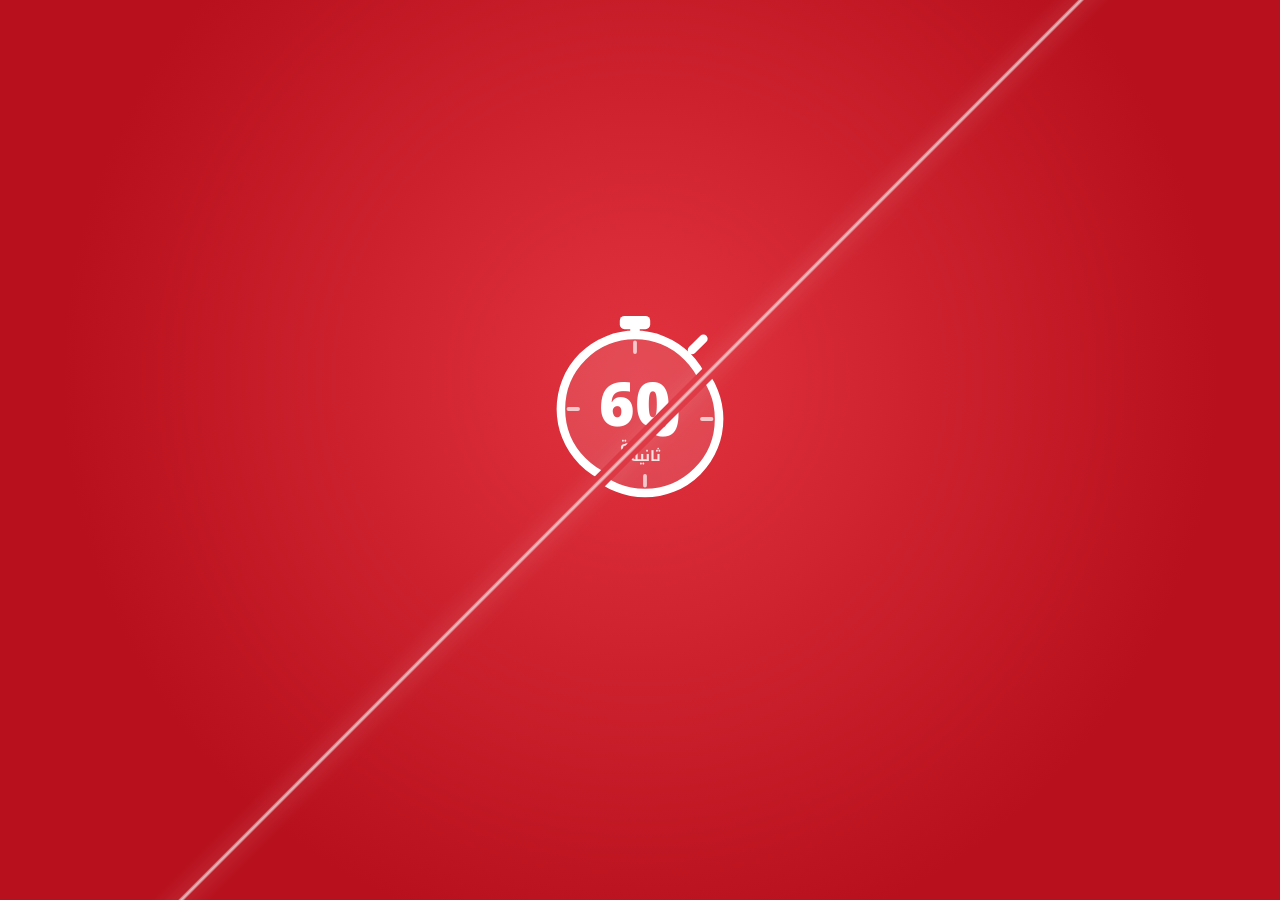
==== index.html @ 3d0f60bd "Merge main" ====
<!DOCTYPE html>
<html lang="ar" dir="rtl">
<head>
<meta charset="utf-8">
<meta name="viewport" content="width=device-width, initial-scale=1, maximum-scale=1, user-scalable=no, viewport-fit=cover">
<title>تحدّي الدقيقة</title>
<link rel="preconnect" href="https://fonts.googleapis.com">
<link rel="preconnect" href="https://fonts.gstatic.com" crossorigin>
<link href="https://fonts.googleapis.com/css2?family=Noto+Kufi+Arabic:wght@400;500;700;800&display=swap" rel="stylesheet">
<style>
:root{
  --hero:#d3232f; --page:#f4f4f5; --card:#ffffff; --text:#1f2125; --muted:#6b7078;
  --line:#e7e8eb; --tile:#f1f2f4; --accent:#d3232f; --ok:#1f9d6b; --shadow:0 4px 14px rgba(0,0,0,.07);
}
*{box-sizing:border-box;-webkit-tap-highlight-color:transparent}
html,body{margin:0;height:100%}
body{font-family:'Noto Kufi Arabic',system-ui,sans-serif;color:var(--text);background:var(--hero);min-height:100dvh;display:flex;justify-content:center}
#app{width:100%;max-width:480px;min-height:100dvh;display:flex;flex-direction:column;background:var(--hero)}
.screen{display:none;flex:1;flex-direction:column;animation:fade .28s ease}
.screen.active{display:flex}
#store,#badgesPage,#lbPage{touch-action:pan-y}
@keyframes fade{from{transform:translateY(4px)}to{transform:none}}

/* ===== الجزء العلوي (الهيرو) ===== */
.hero{color:#fff;padding:calc(14px + env(safe-area-inset-top)) 18px 26px}
.hero-top{display:flex;align-items:center;justify-content:space-between;margin-bottom:14px}
.mark{width:38px;height:38px}
.greet{font-size:14px;opacity:.9}
.hero h1{margin:0;font-size:30px;font-weight:800;line-height:1.3}
.hero p{margin:4px 0 0;font-size:14px;opacity:.88}

/* ===== اللوحة السفلية ===== */
.sheet{flex:1;background:var(--page);border-radius:28px 28px 0 0;padding:18px 16px calc(22px + env(safe-area-inset-bottom));display:flex;flex-direction:column}

.stats{display:grid;grid-template-columns:repeat(3,1fr);gap:10px;margin-bottom:16px}
.stat{background:var(--card);border-radius:16px;padding:10px 6px;text-align:center;box-shadow:var(--shadow)}
.stat b{display:block;font-size:24px;font-weight:800;color:var(--accent);line-height:1.2}
.stat small{color:var(--muted);font-size:12px}
.label{font-weight:800;margin:0 2px 10px;font-size:16px}

/* بطاقات الفئات بنمط التطبيق */
.cats{display:flex;flex-direction:column;gap:10px}
.cat{position:relative;display:flex;align-items:center;gap:12px;width:100%;min-height:62px;padding:0 0 0 14px;border:2px solid transparent;background:var(--card);border-radius:18px;box-shadow:var(--shadow);color:var(--text);font:inherit;text-align:right;cursor:pointer;overflow:hidden;transition:.15s}
.cat .ic{flex:none;width:64px;align-self:stretch;display:flex;align-items:center;justify-content:center;font-size:26px;background:var(--tile)}
.cat .nm{flex:1;font-weight:800;font-size:17px}
.cat:after{content:"‹";font-size:28px;color:var(--muted);line-height:1}
.cat .chk{display:none;width:22px;height:22px;border-radius:50%;background:var(--accent);color:#fff;font-size:13px;font-weight:800;align-items:center;justify-content:center}
.cat.sel{border-color:var(--accent)}
.cat.sel .chk{display:flex}
.cat.sel:after{display:none}

.btn{width:100%;margin-top:18px;border:0;border-radius:16px;padding:16px;font:inherit;font-weight:800;font-size:19px;color:#fff;background:var(--accent);box-shadow:0 8px 18px rgba(211,35,47,.3);cursor:pointer}
.btn:active{transform:translateY(2px)}
.btn.ghost{background:var(--card);color:var(--text);box-shadow:var(--shadow);margin-top:10px;font-size:17px}
.note{margin-top:14px;text-align:center;color:var(--muted);font-size:12.5px}

/* ===== البحث عن خصم (خلفية الهوية كاملة) ===== */
.full{flex:1;display:flex;flex-direction:column;align-items:center;justify-content:center;text-align:center;gap:14px;color:#fff;padding:24px}
.radar{width:120px;height:120px;border-radius:50%;border:3px solid #fff;position:relative;margin:0 auto 18px;animation:pulse 1.3s infinite}
@keyframes pulse{0%{box-shadow:0 0 0 0 rgba(255,255,255,.5)}100%{box-shadow:0 0 0 36px rgba(255,255,255,0)}}
.big{font-size:26px;font-weight:800}
.sub{opacity:.85;font-size:15px}
.vs{display:flex;align-items:center;justify-content:center;gap:16px}
.av{width:82px;height:82px;border-radius:50%;background:rgba(255,255,255,.18);border:3px solid #fff;display:flex;align-items:center;justify-content:center;font-size:38px;margin:0 auto 6px}
.pname{font-weight:800}
.tag{font-size:11px;opacity:.85}

/* ===== اللعب ===== */
.top{display:grid;grid-template-columns:1fr 84px 1fr;align-items:center;gap:8px;margin-bottom:12px}
.pl{background:rgba(255,255,255,.16);border-radius:16px;padding:8px 10px;text-align:center;color:#fff}
.pl .n{font-size:12px;opacity:.85;white-space:nowrap;overflow:hidden;text-overflow:ellipsis}
.pl .s{font-size:30px;font-weight:800;line-height:1.15}
.pl .s.pop{animation:pop .35s}
@keyframes pop{40%{transform:scale(1.35)}}#quitBtn{position:fixed!important;left:50%!important;transform:translateX(-50%);bottom:calc(12px + env(safe-area-inset-bottom))!important;width:calc(100% - 32px)!important;max-width:448px;margin:0!important;z-index:20;box-shadow:0 6px 18px rgba(211,35,47,.28)}
#game .sheet{padding-bottom:calc(84px + env(safe-area-inset-bottom))!important}
#game:not(.active) #quitBtn{display:none}

.fpts{position:fixed;left:50%;top:34%;z-index:60;pointer-events:none;font-weight:900;transform:translateX(-50%);animation:fpts 1.9s ease-out forwards;white-space:nowrap;-webkit-text-stroke:1.5px #fff;paint-order:stroke fill}
.fpts.l1{font-size:40px;color:#15803d;text-shadow:0 4px 14px rgba(21,128,61,.45)}
.fpts.l2{font-size:48px;color:#0369a1;text-shadow:0 4px 16px rgba(3,105,161,.5)}
.fpts.l3{font-size:58px;color:#e09b00;text-shadow:0 0 24px rgba(245,179,1,.9),0 3px 8px rgba(0,0,0,.3)}
.fpts small{display:block;font-size:17px;text-align:center;-webkit-text-stroke:0;color:#fff;background:#c8102e;border-radius:999px;padding:2px 10px;margin:4px auto 0;width:max-content}
@keyframes fpts{0%{opacity:0;transform:translate(-50%,24px) scale(.5)}14%{opacity:1;transform:translate(-50%,0) scale(1.18)}24%{transform:translate(-50%,0) scale(1)}75%{opacity:1;transform:translate(-50%,-14px) scale(1)}100%{opacity:0;transform:translate(-50%,-50px) scale(.95)}}

.clock{position:relative;width:84px;height:84px}
.clock svg{width:100%;height:100%;transform:rotate(-90deg)}
.clock .bg{stroke:rgba(255,255,255,.25)}
.clock .fg{stroke:#fff;stroke-linecap:round;transition:stroke-dashoffset .1s linear,stroke .3s}
.clock .num{position:absolute;inset:0;display:flex;align-items:center;justify-content:center;font-size:30px;font-weight:800;color:#fff}
.clock.low .fg{stroke:#ffd24a} .clock.low .num{color:#ffd24a;animation:blink .5s infinite alternate}
@keyframes blink{to{transform:scale(1.14)}}
.race{display:flex;height:38px;border-radius:19px;overflow:hidden;background:rgba(255,255,255,.2);box-shadow:inset 0 0 0 1.5px rgba(255,255,255,.35)}
.race i{display:flex;align-items:center;height:100%;transition:width .45s ease;font-style:normal;font-size:14px;font-weight:800;padding:0 14px;gap:8px;white-space:nowrap;overflow:hidden;min-width:0}
.race .m{background:#fff;color:var(--hero);width:50%;justify-content:flex-start} .race .b{background:rgba(70,0,10,.55);color:#fff;width:50%;justify-content:flex-end}
.meta{display:flex;justify-content:space-between;align-items:center;margin-bottom:10px;font-size:13px;color:var(--muted)}
.chip{background:var(--card);border-radius:20px;padding:3px 12px;font-weight:700;box-shadow:var(--shadow)}
.combo{color:var(--accent);font-weight:800;opacity:0;transition:.2s}
.combo.on{opacity:1}
.qcard{background:var(--card);border-radius:20px;border-right:5px solid var(--accent);padding:22px 16px;font-size:21px;font-weight:800;line-height:1.7;text-align:center;min-height:112px;display:flex;align-items:center;justify-content:center;box-shadow:var(--shadow)}
.qcard.in{animation:qin .25s}
@keyframes qin{from{opacity:0;transform:translateX(-12px)}to{opacity:1;transform:none}}

/* ===== صفوف الإجابات ===== */
.opts{display:flex;flex-direction:column;gap:10px;margin-top:14px}
.opt{display:flex;align-items:center;gap:12px;width:100%;min-height:58px;padding:0 0 0 12px;border:2px solid transparent;background:var(--card);color:var(--text);border-radius:16px;box-shadow:var(--shadow);font:inherit;font-size:17px;font-weight:700;text-align:right;cursor:pointer;overflow:hidden;transition:transform .12s,background .15s,border-color .15s}
.opt:active{transform:scale(.985)}
.opt .lt{flex:none;width:54px;align-self:stretch;display:flex;align-items:center;justify-content:center;font-size:20px;font-weight:800;background:var(--tile);color:var(--accent)}
.opt .tx{flex:1;padding:8px 0}
.opt .st{flex:none;width:28px;height:28px;border-radius:50%;display:none;align-items:center;justify-content:center;font-weight:800;font-size:15px;color:#fff}
.opt.ok{border-color:var(--ok);background:color-mix(in srgb,var(--ok) 14%,var(--card))}
.opt.ok .lt{background:var(--ok);color:#fff}
.opt.ok .st{display:flex;background:var(--ok)}
.opt.bad{border-color:var(--accent);background:color-mix(in srgb,var(--accent) 12%,var(--card));animation:shake .35s}
.opt.bad .lt{background:var(--accent);color:#fff}
.opt.bad .st{display:flex;background:var(--accent)}
.opt.dim{opacity:.5}
@keyframes shake{25%{transform:translateX(7px)}75%{transform:translateX(-7px)}}
.opts.lock .opt{pointer-events:none}

/* ===== النتيجة ===== */
.hero.res{text-align:center;padding-bottom:30px}
.res-emoji{font-size:76px;line-height:1.1;animation:bounce .8s}
@keyframes bounce{0%{transform:scale(.3)}60%{transform:scale(1.2)}100%{transform:scale(1)}}
.res-title{margin:6px 0 0;font-size:34px;font-weight:800}
.res-scores{display:grid;grid-template-columns:1fr 1fr;gap:12px;margin-bottom:12px}
.score-card{background:var(--card);border-radius:18px;padding:16px 10px;text-align:center;box-shadow:var(--shadow)}
.score-card .n{font-size:13px;color:var(--muted)}
.score-card .s{font-size:44px;font-weight:800;line-height:1.2}
.score-card.me .s{color:var(--ok)} .score-card.bot .s{color:var(--accent)}
.res-extra{color:var(--muted);font-size:15px;font-weight:700;text-align:center;margin:4px 0 8px}
.sp{flex:1}

/* ===== تحسينات: ترويسة مضغوطة + شارات + هوية ===== */
.hero{position:relative;overflow:hidden}
.hero:before,.hero:after{content:"";position:absolute;border-radius:50%;background:rgba(255,255,255,.07);pointer-events:none}
.hero:before{width:170px;height:170px;top:-80px;left:-40px}
.hero:after{width:110px;height:110px;bottom:-60px;right:30px}
.hero>*{position:relative;z-index:1}
.hero>.wm{position:absolute!important;left:-18px;bottom:-30px;width:150px;height:150px;opacity:.13;z-index:0;pointer-events:none;transform:rotate(-8deg)}
.hero.compact{padding:calc(10px + env(safe-area-inset-top)) 18px 16px}
.hero-row{display:flex;align-items:center;gap:12px}
.hero-row .mark{width:40px;height:40px;flex:none;background:rgba(255,255,255,.16);border-radius:14px;padding:7px}
.ttl{flex:1}
.ttl h1{font-size:23px;line-height:1.2}
.ttl .greet{font-size:12.5px;opacity:.85}
.bcount{display:flex;align-items:center;gap:5px;background:rgba(255,255,255,.18);border-radius:20px;padding:5px 11px;font-weight:800;font-size:14px}
.sheet{border-radius:24px 24px 0 0;padding-top:16px}
.stats{margin-bottom:14px}
.stat b{font-size:22px}
.label{display:flex;align-items:center;gap:8px;margin-bottom:9px}
.label small{color:var(--muted);font-weight:500;font-size:13px}
.label:before{content:"";width:5px;height:16px;border-radius:3px;background:var(--accent)}
.cat{min-height:56px}
.cat .ic{width:60px;color:var(--accent)}
.cat .ic svg{width:26px;height:26px}
.btn{margin-top:14px}
.badges{display:flex;gap:10px;overflow-x:auto;padding:2px 2px 10px;margin:0 -2px 6px;scrollbar-width:none}
.badges::-webkit-scrollbar{display:none}
.bd{flex:none;width:72px;text-align:center;border:0;background:none;font:inherit;color:var(--text);cursor:pointer;padding:0}
.bd .bi{width:56px;height:56px;margin:0 auto 5px;border-radius:50%;display:flex;align-items:center;justify-content:center;background:var(--tile);color:#b3b7bf;border:2px dashed var(--line)}
.bd .bi svg{width:26px;height:26px}
.bd.on .bi{background:linear-gradient(160deg,#e8414d,var(--accent));color:#fff;border:2px solid #fff;box-shadow:0 0 0 2px var(--accent),0 6px 12px rgba(211,35,47,.3)}
.bd .bn{font-size:11.5px;font-weight:700;line-height:1.25;color:var(--muted)}
.bd.on .bn{color:var(--text)}
.toast{position:fixed;left:50%;bottom:calc(24px + env(safe-area-inset-bottom));transform:translate(-50%,20px);background:#1f2125;color:#fff;padding:10px 16px;border-radius:14px;font-size:14px;font-weight:700;opacity:0;pointer-events:none;transition:.25s;max-width:88%;text-align:center;z-index:9}
.toast.show{opacity:1;transform:translate(-50%,0)}
/* لعب */
#game .hero.tight{padding:calc(10px + env(safe-area-inset-top)) 14px 12px}
.top{grid-template-columns:1fr 72px 1fr;margin-bottom:9px}
.pl{padding:5px 8px}
.pl .s{font-size:26px}
.clock{width:72px;height:72px}
.clock .num{font-size:26px}
#game .sheet{padding-top:14px}
.meta{margin-bottom:8px}
.qcard{min-height:100px;font-size:20px;padding:18px 14px}
.opts{margin-top:12px;gap:9px}
.opt{min-height:54px}
/* نتيجة */
.hero.res{padding:calc(10px + env(safe-area-inset-top)) 18px 14px;display:flex;align-items:center;justify-content:center;gap:12px}
.res-emoji{font-size:48px}
.res-title{font-size:28px;margin:0}
.nb{display:flex;align-items:center;gap:12px;background:var(--card);border-radius:18px;padding:10px 12px;box-shadow:var(--shadow);margin-bottom:8px;border:2px solid var(--accent);animation:nbin .5s both}
.nb .bi{width:46px;height:46px;border-radius:50%;flex:none;display:flex;align-items:center;justify-content:center;background:linear-gradient(160deg,#e8414d,var(--accent));color:#fff}
.nb .bi svg{width:24px;height:24px}
.nb small{color:var(--accent);font-weight:800;font-size:12px;display:block}
.nb b{font-size:16px}
.nb span{display:block;color:var(--muted);font-size:12.5px}
@keyframes nbin{from{opacity:0;transform:translateY(14px) scale(.96)}to{opacity:1;transform:none}}

/* ===== أيقونات داخل مربعات مدوّرة بدل الشريط الجانبي، وإزالة الأسهم ===== */
.cat{padding:8px 12px 8px 14px;gap:12px}
.cat:after{display:none}
.cat .ic{width:46px;height:46px;align-self:center;border-radius:14px;margin:0}
.cat .ic svg{width:25px;height:25px}
.cat .chk{display:none}
.cat.sel .chk{display:flex}
.opt{padding:8px 12px 8px 14px}
.opt .lt{width:38px;height:38px;align-self:center;border-radius:12px;font-size:18px}
.opt .tx{padding:0}
.mixinfo{text-align:center;color:var(--muted);font-size:14px;font-weight:700;margin-top:10px}
#goBtn{padding:20px;font-size:23px;margin-top:10px;border-radius:18px}
#home .sheet{min-height:0}
.sndbtn{width:34px;height:34px;border-radius:50%;border:0;background:rgba(255,255,255,.18);color:#fff;display:flex;align-items:center;justify-content:center;cursor:pointer;flex:none;padding:0}
.qbar{height:5px;border-radius:5px;background:var(--line);margin-top:10px;overflow:hidden}
.qbar i{display:block;height:100%;width:100%;background:var(--accent);transition:width .1s linear}
.chip[data-l="1"]{color:var(--ok)}
.chip[data-l="3"]{color:var(--accent)}
.expl{display:none;margin-top:10px;background:color-mix(in srgb,var(--accent) 9%,var(--card));border-radius:14px;padding:10px 12px;font-size:14.5px;font-weight:700;line-height:1.6}
.expl.on{display:block;animation:fade .25s}
.sponsor{display:flex;align-items:center;gap:12px;background:var(--card);border-radius:18px;padding:10px 12px;box-shadow:var(--shadow);border:2px dashed var(--line);margin-top:2px}
.sponsor .gi{width:46px;height:46px;border-radius:14px;background:var(--tile);color:var(--accent);display:flex;align-items:center;justify-content:center;flex:none}
.sponsor small{color:var(--accent);font-weight:800;font-size:12px;display:block}
.sponsor b{font-size:16px}
.sponsor span{display:block;color:var(--muted);font-size:12.5px}
.opts{margin-top:10px}
.wallet{display:flex;align-items:center;justify-content:space-between;gap:10px;background:linear-gradient(135deg,var(--accent),#a81a24);color:#fff;border-radius:20px;padding:14px 16px;margin-bottom:14px;box-shadow:0 8px 18px rgba(211,35,47,.28)}
.wallet small{display:block;opacity:.9;font-size:13px}
.wallet b{font-size:32px;font-weight:800;line-height:1.2}
.wbtn{border:0;background:#fff;color:var(--accent);font:inherit;font-weight:800;font-size:15px;border-radius:14px;padding:10px 14px;cursor:pointer}
.earned{text-align:center;font-size:24px;font-weight:800;color:var(--ok);margin:2px 0 10px}
.earned small{display:block;font-size:12.5px;color:var(--muted);font-weight:500}
.rw{display:flex;align-items:center;gap:12px;background:var(--card);border-radius:18px;padding:10px 12px;box-shadow:var(--shadow);margin-bottom:10px}
.rw .gi{width:46px;height:46px;border-radius:14px;background:var(--tile);color:var(--accent);display:flex;align-items:center;justify-content:center;flex:none}
.rw .rb{flex:1;min-width:0}
.rw .gi.logo{background:#fff;overflow:hidden;box-shadow:inset 0 0 0 1px rgba(0,0,0,.06)}
.rw .gi.logo img{width:100%;height:100%;object-fit:contain;display:block}
.rw .rb b{display:block;font-size:15.5px}
.rw .rb span{color:var(--muted);font-size:12.5px}
.pbar{height:5px;border-radius:5px;background:var(--line);margin-top:6px;overflow:hidden}
.pbar i{display:block;height:100%;background:var(--accent)}
.rbtn{flex:none;border:0;background:var(--accent);color:#fff;font:inherit;font-weight:800;font-size:13px;border-radius:12px;padding:9px 12px;cursor:pointer}
.rbtn:disabled{background:var(--tile);color:var(--muted);cursor:default}
.hist{display:flex;align-items:center;justify-content:space-between;gap:10px;background:var(--card);border-radius:14px;padding:10px 12px;margin-bottom:8px;box-shadow:var(--shadow)}
.hist b{display:block;font-size:14.5px}
.hist span{color:var(--muted);font-size:12px}
.hist code{background:var(--tile);border-radius:8px;padding:4px 8px;font-size:13px;font-weight:800;letter-spacing:1px}
.empty{color:var(--muted);text-align:center;font-size:14px;padding:6px}
/* بوابة الدخول: الزائر ما يشوف شي غير هذي الشاشة */
#gate{position:fixed;inset:0;z-index:15;display:none;flex-direction:column;overflow-y:auto;background:var(--page);-webkit-overflow-scrolling:touch}
#gate.on{display:flex}body.gated{overflow:hidden}
#gate .gtop{position:relative;overflow:hidden;background:linear-gradient(160deg,#d93a42,#b8101d);color:#fff;text-align:center;padding:calc(48px + env(safe-area-inset-top)) 24px 70px}
#gate .gwm{position:absolute;width:230px;height:230px;left:-60px;top:-30px;opacity:.12}
#gate .gmark{width:62px;height:62px;display:block;margin:0 auto 10px}
#gate h1{margin:0;font-size:32px;font-weight:900}
#gate .gtop p{margin:8px 0 0;opacity:.9;font-size:14px}
#gate .gcard{position:relative;margin:-44px 16px 24px;background:var(--card,#fff);border-radius:24px;padding:22px 18px 18px;box-shadow:0 14px 34px rgba(0,0,0,.12);max-width:440px;align-self:center;width:calc(100% - 32px);box-sizing:border-box}
#gate h2{margin:0 0 4px;font-size:21px;font-weight:900;color:var(--text)}
#gate .gsub{font-size:13px;color:var(--muted);line-height:1.8;margin-bottom:14px}
#gate .gfld{display:block;margin-bottom:12px}#gate .gfld span{display:block;font-size:13px;font-weight:700;color:var(--muted);margin-bottom:6px}
#gate .gfld input{width:100%;box-sizing:border-box;font:inherit;font-size:20px;font-weight:700;padding:13px 14px;border-radius:14px;border:1.5px solid var(--line);background:var(--page);color:var(--text);outline:none;text-align:center;letter-spacing:1px}
#gate .gfld input:focus{border-color:var(--accent)}
#gate #gCode{letter-spacing:8px}#gate #gCode:placeholder-shown{letter-spacing:0}#gate .btn:focus{outline:none}#gate .btn:focus-visible{outline:3px solid rgba(211,35,47,.35);outline-offset:2px}
#gate .ggp{margin:4px 0 6px}
#gate .gerr{color:var(--accent);font-size:13px;font-weight:700;text-align:center;min-height:0}#gate .gerr:empty{display:none}
#gate .btn{margin-top:12px}
#gate .ghelp{font-size:12px;color:var(--muted);text-align:center;margin-top:12px}
#lbBody,#lbMe,#lbCnt{transition:opacity .18s}#lbBody.ld,#lbMe.ld{opacity:.45;pointer-events:none}#lbCnt.ld{opacity:.6}
.modal{position:fixed;inset:0;background:rgba(0,0,0,.5);display:none;align-items:center;justify-content:center;padding:24px;z-index:20}
.modal.on{display:flex}
.mbox{background:var(--card);border-radius:22px;padding:20px 18px;width:100%;max-width:360px;text-align:center}
.mbox h3{margin:0 0 8px;font-size:20px}
.mbox #mBody{color:var(--muted);font-size:15px;line-height:1.7}
.mbox code{display:inline-block;background:var(--tile);color:var(--text);border-radius:8px;padding:4px 10px;font-weight:800;letter-spacing:1.5px;margin:4px 0}
.mbtns{display:flex;gap:10px;margin-top:16px}
.mbtns .btn{margin-top:0;padding:12px;font-size:16px;flex:1}
.radar:after{content:none}
.radar{display:flex;align-items:center;justify-content:center}
.av{color:#fff;font-size:36px;font-weight:800}
.av svg{display:block}
.vsb{width:48px;height:48px;border-radius:50%;background:#fff;color:var(--hero);display:flex;align-items:center;justify-content:center;font-weight:800;font-size:16px;flex:none;box-shadow:0 4px 12px rgba(0,0,0,.2)}
.tag{display:flex;align-items:center;justify-content:center;gap:4px}
.combo{display:inline-flex;align-items:center;gap:3px}
.res-emoji{width:62px;height:62px;border-radius:50%;background:rgba(255,255,255,.18);display:flex;align-items:center;justify-content:center;font-size:0;animation:bounce .8s}
.opt .st svg{stroke-width:3.2}
.expl.on{display:flex;gap:8px;align-items:flex-start}
.expl svg{flex:none;color:var(--accent);margin-top:2px}
/* خط نوتو كوفي أعرض: ضبط الأحجام */
body{font-family:'Noto Kufi Arabic',system-ui,sans-serif}
.ttl h1{font-size:20px}
.qcard{font-size:18px;line-height:1.9}
.opt{font-size:15.5px}
.cat .nm{font-size:15.5px}
.btn{font-size:17px}
#goBtn{font-size:20px}
.wallet b{font-size:28px}
.stat b{font-size:20px}
.pl .s{font-size:24px}
.res-title{font-size:25px}
.expl{font-size:13.5px}
.bd .bn{font-size:10.5px}
.rw .rb b{font-size:14px}
.exclusive{display:flex;align-items:center;gap:12px;background:var(--card);border-radius:18px;padding:10px 12px;box-shadow:var(--shadow);margin-top:2px}
.exclusive .gi{width:46px;height:46px;border-radius:14px;background:var(--tile);color:var(--accent);display:flex;align-items:center;justify-content:center;flex:none}
.exclusive b{font-size:14.5px;line-height:1.6}
.guestbox{background:#fff6e0;border:1.5px solid #f2b705;border-radius:16px;padding:14px;margin-bottom:12px;color:#3a3112}
.guestbox b{display:block;font-size:15px;margin-bottom:4px}.guestbox p{margin:0 0 10px;font-size:12.5px;line-height:1.8;color:#6b5a1d}
.guestbox .rbtn{width:100%;padding:11px;border-radius:12px;font-size:15px}
html[data-theme="dark"] .guestbox{background:#2f2a1a;border-color:#b98d10;color:#f3e7c0}html[data-theme="dark"] .guestbox p{color:#d9c88e}
body.guest .wallet,body.guest #inviteBtn,body.guest #inviteBtn+.hint,body.guest #goDone{display:none!important}
body.guest #lbBtn{opacity:.55}
.lgcode{letter-spacing:8px;font-size:20px!important;direction:ltr}.lgcode::placeholder{letter-spacing:0;font-size:16px}
.nameIn{width:100%;border:2px solid var(--line);background:var(--page);color:var(--text);border-radius:14px;padding:12px;font:inherit;font-size:16px;text-align:center;outline:none}
.nameIn:focus{border-color:var(--accent)}
.gpick{display:flex;gap:10px;margin-top:12px}.gpick button{flex:1;border:2px solid var(--line);background:var(--page);color:var(--text);border-radius:14px;padding:11px;font:inherit;font-weight:800;font-size:15px}.gpick button.on{border-color:var(--accent);background:var(--accent);color:#fff}
.shareimg{width:100%;max-height:52vh;object-fit:contain;border-radius:14px;display:block;margin:0 auto}
.hint{font-size:12px;color:var(--muted);margin-top:8px}
.mbox{max-height:92vh;overflow:auto}
.mbtns{flex-wrap:wrap}
.badges{display:grid;grid-template-columns:repeat(5,1fr);gap:10px 4px;overflow:visible;padding:0;margin:0 0 12px}
.bd{width:auto}
.bd .bi{width:48px;height:48px;margin:0 auto 4px}
.bd .bn{font-size:11px;white-space:nowrap}
button.bcount{border:1.5px solid rgba(255,255,255,.6);background:rgba(255,255,255,.22);color:#fff;font:inherit;font-weight:700;font-size:13px;cursor:pointer;padding:6px 10px;box-shadow:0 2px 6px rgba(0,0,0,.15);transition:transform .12s,background .12s}
button.bcount:active,.sndbtn:active{transform:scale(.93);background:rgba(255,255,255,.38)}
.sndbtn{border:1.5px solid rgba(255,255,255,.6)!important;background:rgba(255,255,255,.22)!important;box-shadow:0 2px 6px rgba(0,0,0,.15);width:38px!important;height:38px!important;transition:transform .12s,background .12s}
.bcard{display:flex;align-items:center;gap:12px;background:var(--card);border-radius:18px;padding:12px;box-shadow:var(--shadow);margin-bottom:10px}
.bcard .bi{width:52px;height:52px;border-radius:50%;flex:none;display:flex;align-items:center;justify-content:center;background:var(--tile);color:#b3b7bf;border:2px dashed var(--line)}
.bcard.on .bi{background:linear-gradient(160deg,#e8414d,var(--accent));color:#fff;border:2px solid #fff;box-shadow:0 0 0 2px var(--accent),0 6px 12px rgba(211,35,47,.25)}
.bcard .bt{flex:1;min-width:0}
.bcard .bt b{display:block;font-size:15px}
.bcard .bt span{display:block;color:var(--muted);font-size:12.5px;line-height:1.6}
.bcard .bs{flex:none;color:var(--muted)}
.bcard.on .bs{color:var(--ok)}
.bcard .prog{font-size:11.5px;color:var(--muted);margin-top:4px}
.ttl{min-width:0}
.ttl .greet{display:block;font-size:13.5px;opacity:1;font-weight:500;cursor:pointer;white-space:nowrap;overflow:hidden;text-overflow:ellipsis;max-width:100%}
.mt1{display:block}.mt2{display:block;font-size:17px;font-weight:600;color:var(--muted);margin-top:4px}
.greet .gt{font-size:15px;font-weight:800}.greet .gn{font-size:13px;font-weight:500;opacity:.85;margin-inline-start:4px}
.bgrid{display:grid;grid-template-columns:repeat(4,1fr);gap:20px 6px;padding:6px 0}
.bt2{border:0;background:none;font:inherit;color:var(--text);text-align:center;cursor:pointer;padding:0}
.ring{--p:0;width:74px;height:74px;margin:0 auto 6px;border-radius:50%;background:conic-gradient(var(--accent) calc(var(--p)*1%),var(--line) 0);display:flex;align-items:center;justify-content:center}
.ring .bi{width:64px;height:64px;border-radius:50%;display:flex;align-items:center;justify-content:center;background:var(--card);color:#b3b7bf}
.bt2.on .ring .bi{background:linear-gradient(160deg,#e8414d,var(--accent));color:#fff}
.bt2 .nm{font-size:11.5px;font-weight:700;color:var(--muted)}
.bt2.on .nm{color:var(--text)}
.lbrow{width:100%;display:flex;align-items:center;gap:8px;font:inherit;border:0;border-radius:14px;padding:10px 14px;margin:4px 0 2px;background:var(--card);color:var(--text);box-shadow:var(--shadow);cursor:pointer;text-align:start}
.lbrow>svg:first-child{color:#d69a12}.lbrow .bl{flex:1;font-weight:800;font-size:15px}.lbmine{font-weight:800;font-size:13px;color:var(--accent)}
#lbPage .sheet{padding-bottom:90px}
.lbmode{width:100%!important;margin:0 0 10px}.lbmode button{flex:1 1 0;justify-content:center}
.lbper{display:flex;gap:6px;margin-bottom:14px}.lbper button{flex:1;font:inherit;font-size:14px;font-weight:800;border:1.5px solid var(--line);background:var(--card);color:var(--muted);border-radius:12px;padding:8px 4px;cursor:pointer}
.lbper button.on{border-color:var(--accent);color:var(--accent)}
.pod{display:grid;grid-template-columns:1fr 1.15fr 1fr;align-items:end;gap:8px;margin:6px 0 14px}
.pod .pc{text-align:center;min-width:0}
.pod .pav{width:58px;height:58px;margin:0 auto 6px;border-radius:50%;display:grid;place-items:center;font-weight:800;font-size:22px;color:#fff;background:#9aa1ab center/cover no-repeat;border:3px solid var(--card);box-shadow:var(--shadow)}
.pod .p1 .pav{width:72px;height:72px;font-size:26px}
.pod .pn{font-size:13px;font-weight:800;white-space:nowrap;overflow:hidden;text-overflow:ellipsis}
.pod .pp{font-size:12.5px;color:var(--muted);font-weight:700}
.pod .blk{margin-top:6px;border-radius:12px 12px 0 0;color:#fff;font-weight:900;font-size:20px;display:grid;place-items:center}
.pod .p1 .blk{height:70px;background:linear-gradient(160deg,#ffd76a,#d69a12)}.pod .p2 .blk{height:52px;background:linear-gradient(160deg,#e3e6ea,#9aa1ab)}.pod .p3 .blk{height:40px;background:linear-gradient(160deg,#d9a273,#a0643a)}
.lbl{background:var(--card);border-radius:18px;box-shadow:var(--shadow);overflow:hidden}
.lbi{display:flex;align-items:center;gap:10px;padding:11px 14px;border-bottom:1px solid var(--line);font-weight:700}
.lbi:last-child{border-bottom:0}.lbi .rk{width:28px;text-align:center;font-weight:900;color:var(--muted)}.lbi .nm{flex:1;min-width:0;white-space:nowrap;overflow:hidden;text-overflow:ellipsis}.lbi .pt{font-weight:900}
.lbi.me{background:color-mix(in srgb,var(--accent) 10%,var(--card))}.lbi.me .nm{color:var(--accent)}
.lbmore{display:block;width:100%;margin:10px 0 0;font:inherit;font-weight:800;font-size:14px;border:0;background:none;color:var(--accent);padding:8px;cursor:pointer}
.lbcards{display:grid;grid-template-columns:1fr 1fr;gap:10px;margin-top:14px}
.lbc{background:var(--card);border-radius:16px;box-shadow:var(--shadow);padding:10px 12px;min-width:0}
.lbc small{display:block;color:var(--muted);font-weight:700;font-size:12px}.lbc b{display:block;font-size:14px;white-space:nowrap;overflow:hidden;text-overflow:ellipsis}.lbc span{font-weight:900;color:var(--accent);font-size:15px}
.lbempty{text-align:center;color:var(--muted);font-weight:700;padding:30px 10px;line-height:1.8}
.lbme{position:fixed;left:50%;transform:translateX(-50%);bottom:0;width:100%;max-width:480px;z-index:5;background:var(--accent);color:#fff;padding:12px 18px calc(12px + env(safe-area-inset-bottom));display:flex;align-items:center;gap:10px;font-weight:800;border-radius:18px 18px 0 0;box-shadow:0 -6px 18px rgba(0,0,0,.15)}
.lbme .rk{font-size:22px;font-weight:900}.lbme .tx{flex:1;font-size:13.5px;line-height:1.5}.lbme .pt{font-size:18px;font-weight:900}
.trk{display:flex;flex-direction:column;gap:10px;padding:4px 0 10px}
.trow{border:0;font:inherit;color:var(--text);text-align:right;background:var(--card);border-radius:18px;padding:12px 14px;box-shadow:var(--shadow);cursor:pointer}
.trow .th{display:flex;align-items:center;justify-content:space-between;gap:8px}
.trow .th b{font-size:16px}
.mds{display:flex;gap:6px}
.md{width:30px;height:30px;border-radius:50%;display:inline-flex;align-items:center;justify-content:center;background:var(--line);color:#b3b7bf;flex:none}
.md.on.t1{background:linear-gradient(160deg,#d9a273,#a0643a);color:#fff}
.md.on.t2{background:linear-gradient(160deg,#e3e6ea,#9aa1ab);color:#fff}
.md.on.t3{background:linear-gradient(160deg,#ffd76a,#d69a12);color:#fff}
.trow .tg{font-size:13px;color:var(--muted);font-weight:700;margin-top:8px}
.trow .pbar i{display:block;height:100%;background:var(--accent);border-radius:5px}
.sph{font-weight:800;font-size:15px;margin:10px 2px 0}
.tl{display:flex;align-items:center;gap:10px;text-align:right;padding:7px 0;color:var(--muted)}
.tl.on{color:var(--text)}.tl>span:nth-child(2){flex:1}
.nbq{text-align:center;color:var(--muted);font-size:12.5px;font-weight:700;margin:2px 0 8px;display:flex;align-items:center;justify-content:center;gap:6px}

.vs{align-items:flex-start!important;gap:6px!important;width:100%}
.vs .pcol{flex:1 1 0;min-width:0;display:flex;flex-direction:column;align-items:center;text-align:center}
.vs .pcol .av{margin:0 0 10px}
.vs .pname{width:100%;font-size:16px;line-height:1.35;min-height:44px;white-space:normal;overflow-wrap:anywhere;display:flex;align-items:flex-start;justify-content:center}
.vs .tag{display:inline-flex;align-items:center;justify-content:center;gap:4px;font-size:12px;opacity:.9;margin-top:4px;min-height:18px;white-space:nowrap}
.vs .vsb{flex:none;margin-top:28px}

.race i span{overflow:hidden;text-overflow:ellipsis;white-space:nowrap;min-width:0;flex:0 1 auto}
.race i b{font-size:18px;font-weight:800;flex:none;line-height:1}
.race .m{box-shadow:-2px 0 6px rgba(0,0,0,.12)}

/* الاكتفاء بشريط المقارنة: إخفاء بطاقتي النقاط */
#game .top .pl{display:none}
#game .top{display:flex;justify-content:center}
#game .race{margin-top:12px}

/* مؤقّت السؤال: إطار متناقص حول البطاقة */
.qwrap{position:relative}
.qwrap .qcard{border-right:0}
.qring{position:absolute;inset:0;width:100%;height:100%;pointer-events:none;overflow:visible}
.qring path{stroke:#1f9d6b;stroke-dasharray:100 100;transition:stroke .25s}
.qsec{position:absolute;top:9px;left:14px;font-size:13px;font-weight:800;color:#1f9d6b;transition:color .25s;pointer-events:none}
.qwrap.warn .qring path{stroke:#f08a00}.qwrap.warn .qsec{color:#f08a00}
.qwrap.danger .qring path{stroke:#d3232f}.qwrap.danger .qsec{color:#d3232f;animation:qpulse .5s ease-in-out infinite alternate}
@keyframes qpulse{to{transform:scale(1.18)}}
.qbar{display:none}

/* المنافس: رمادي بلون بطاقات التطبيق */
.race .b{background:#2b2c2e!important;color:#fff}
.race{background:#2b2c2e!important;box-shadow:inset 0 0 0 1.5px rgba(255,255,255,.28)!important}
/* عداد الجولة: قرص رمادي داكن وحلقة أوضح */
.clock{filter:drop-shadow(0 3px 8px rgba(60,0,8,.35))}
.clock::before{content:"";position:absolute;inset:7px;border-radius:50%;background:#2b2c2e}
.clock .bg{stroke:rgba(255,255,255,.22)}
.clock .fg{stroke:#fff}
.clock .num{flex-direction:column;line-height:1;font-size:28px}
.clock .num::after{content:"ثانية";font-size:10px;font-weight:700;opacity:.75;margin-top:3px}
.clock.low::before{background:#4a1016}
.clock.low .fg{stroke:#ffd24a}
/* لا يتداخل رقم ثواني السؤال مع نصه */
.qwrap .qcard{padding-top:34px}
.qsec{top:8px;left:50%;transform:translateX(-50%);background:rgba(0,0,0,.05);border-radius:10px;padding:1px 10px}
.qwrap.danger .qsec{animation:none}

/* عداد الجولة: رقم كبير يتغير لونه (الخيار ٢) */
.clock{width:auto!important;height:auto!important;filter:none}
.clock svg,.clock::before{display:none!important}
.clock .num{position:static!important;inset:auto;font-size:60px!important;font-weight:800;line-height:1;transition:color .3s;flex-direction:column;text-shadow:0 2px 8px rgba(60,0,8,.3)}
.clock .num::after{font-size:12px!important;opacity:.85;margin-top:4px}
.clock.mid .num{color:#ffd24a}
.clock.low .num{color:#ffd24a;animation:qpulse2 .5s ease-in-out infinite alternate}
@keyframes qpulse2{to{transform:scale(1.12)}}

/* الوضع الداكن */
html[data-theme="dark"]{--hero:#202124;--page:#111312;--card:#2a2b2e;--text:#f3f3f4;--muted:#9da1a8;--line:#34353a;--tile:#2a2b2e;--accent:#e0262f;--shadow:none}
html[data-theme="dark"] .wallet{background:var(--card);box-shadow:none;border:1px solid var(--line)}
html[data-theme="dark"] .wallet b{color:var(--text)}
html[data-theme="dark"] .wbtn{background:var(--accent);color:#fff;box-shadow:0 6px 16px rgba(224,38,47,.35)}
html[data-theme="dark"] #inviteBtn{background:transparent!important;color:var(--text)!important;border:1px solid var(--line)!important}
html[data-theme="dark"] html[data-theme="dark"] #quitBtn{background:var(--accent)!important;color:#fff!important;border:0!important}
#game #store .bklogo.bks,#badgesPage #app{position:relative}
.bklogo{position:absolute;top:calc(28px + env(safe-area-inset-top));left:0;right:0;margin:0 auto;width:76px;height:auto;color:#fff;z-index:5;pointer-events:none;shape-rendering:geometricPrecision}
html[data-theme="dark"] .bklogo{color:#d02030}
#app .hero{padding-top:calc(62px + env(safe-area-inset-top))!important}
html{touch-action:manipulation;-webkit-text-size-adjust:100%}
input,select,textarea{font-size:16px!important}
.pts50{font-size:26px;font-weight:800;color:#c8102e}
html[data-theme="dark"] .pts50{color:#ff4d57}
#goBtn.slide{position:relative;height:72px;border-radius:999px!important;padding:0!important;overflow:hidden;touch-action:none;user-select:none;-webkit-user-select:none;display:flex;align-items:center;justify-content:center;text-align:center;font-size:18px;line-height:1.25;cursor:pointer}
#goBtn .slbl{margin:0;padding:0 80px 0 14px;white-space:nowrap;font-weight:800;transition:opacity .15s;pointer-events:none}
#goBtn .sknob{position:absolute;margin:0;right:6px;top:6px;width:60px;height:60px;border-radius:50%;background:var(--accent);color:#fff;display:grid;place-items:center;box-shadow:0 2px 8px rgba(0,0,0,.3);touch-action:none;will-change:transform}
#goBtn .sknob.back{transition:transform .28s cubic-bezier(.2,.8,.2,1)}
@keyframes nudge{0%{transform:translateX(0)}30%{transform:translateX(-34px)}48%{transform:translateX(4px)}62%{transform:translateX(-12px)}76%{transform:translateX(2px)}100%{transform:translateX(0)}}
#goBtn .sknob.hint{animation:nudge 1.1s cubic-bezier(.3,.7,.3,1) 1}
#goBtn.slide{background:linear-gradient(90deg,#55565b,#3a3b40)!important;color:#fff!important;border:0!important;box-shadow:inset 0 1px 0 rgba(255,255,255,.14),0 6px 16px rgba(0,0,0,.18)!important}
#goBtn .sknob{box-shadow:0 2px 8px rgba(0,0,0,.35)}
#goBtn.slide{background:rgba(0,0,0,.09)!important;box-shadow:none!important;border:0!important;color:#6b6f76}
html[data-theme="dark"] #goBtn.slide{background:rgba(255,255,255,.14)!important;border:0!important;color:#c9ccd2}
#goBtn .slbl,html:not([data-theme="dark"]) #goBtn .slbl{animation:none!important;background:none!important;-webkit-background-clip:border-box;background-clip:border-box;-webkit-text-fill-color:currentColor;color:inherit;opacity:1}
#goBtn.slide{background:rgba(0,0,0,.065)!important;color:#a30d25!important}
#goBtn .slbl{padding:0!important;width:100%;text-align:center}
html[data-theme="dark"] #goBtn.slide{background:rgba(255,255,255,.13)!important;color:#fff!important}
#goBtn .sknob{top:50%!important;margin-top:-30px!important;right:6px!important;background:#c8102e!important;color:#fff!important}
html[data-theme="dark"] #goBtn .sknob{background:#e11d2e!important}
html:not([data-theme="dark"]) #invUrl{background:rgba(255,255,255,.16);border:1px solid rgba(255,255,255,.45);color:#fff}
html:not([data-theme="dark"]) #invShare{background:#fff!important;color:#c8102e!important;border:0!important}
html:not([data-theme="dark"]) #invCancel{background:transparent!important;color:#fff!important;border:1.5px solid rgba(255,255,255,.7)!important}
html[data-theme="dark"] #invUrl{background:var(--tile);border:1px solid var(--line)}
html[data-theme="dark"] #invCancel{background:transparent!important;color:var(--muted)!important;border:1px solid var(--line)!important}
#skipWait{background:#fff!important;color:#c8102e!important;border:0!important;border-radius:999px!important;font-weight:800!important;box-shadow:0 6px 16px rgba(0,0,0,.22)!important;padding:15px 22px!important;width:100%}
#skipWait:active{transform:scale(.97)}
#inviteBtn{display:flex!important;flex-direction:column;align-items:center;gap:8px;padding:14px 12px!important;border-radius:22px!important;background:var(--card,#fff)!important;border:1.5px solid rgba(200,16,46,.35)!important;box-shadow:none!important;color:var(--text,#1f2125)!important;height:auto!important}
#inviteBtn .mrow{display:flex;align-items:center;justify-content:center;gap:16px}
#inviteBtn .mav,#inviteBtn .mem{width:54px;height:54px;border-radius:50%;display:grid;place-items:center;font-size:22px;font-weight:800}
#inviteBtn .mav{background:#c8102e;color:#fff}
#inviteBtn .mem{border:2px dashed #c8102e;color:#c8102e;font-size:28px;font-weight:600;animation:mpulse 1.8s ease-in-out infinite}
@keyframes mpulse{50%{transform:scale(1.1);background:rgba(200,16,46,.1)}}
#inviteBtn .mvs{font-size:28px;line-height:1;filter:saturate(1.3) contrast(1.15);animation:swc 2.4s ease-in-out infinite}
@keyframes swc{0%,70%,100%{transform:rotate(0) scale(1)}78%{transform:rotate(-12deg) scale(1.15)}86%{transform:rotate(10deg) scale(1.15)}}
#inviteBtn .mlb{font-weight:800;font-size:17px}
#inviteBtn .mbd{background:#c8102e;color:#fff;font-size:12px;font-weight:800;padding:3px 12px;border-radius:999px}
html[data-theme="dark"] #inviteBtn{border-color:rgba(255,77,87,.5)!important;background:var(--card)!important}
html[data-theme="dark"] #inviteBtn .mem{border-color:#ff4d57;color:#ff4d57}
html[data-theme="dark"] .race .m,html[data-theme="dark"] .vsb{color:var(--accent)}
html[data-theme="dark"] .hero:before,html[data-theme="dark"] .hero:after{display:none}
html[data-theme="dark"] .sheet{background:var(--page)}
html[data-theme="dark"] #demoTop{background:var(--card)!important;color:#ff6b75!important;border-color:#ff6b75!important}
html[data-theme="dark"] .toast{background:#f3f3f4;color:#1f2125}
html[data-theme="dark"] .opt,html[data-theme="dark"] .qcard,html[data-theme="dark"] .modal-card,html[data-theme="dark"] .stat{color:var(--text)}
html[data-theme="dark"] .qsec{background:rgba(255,255,255,.08)}

/* ازدحام الترويسة */
#home .hero-row{gap:8px}
#home .hero h1{font-size:22px;white-space:nowrap}
#home .greet{font-size:12px;white-space:nowrap}
#home .ttl{min-width:0;flex:1}
#home .hero-row .sndbtn{width:36px!important;height:36px!important}
button.bcount{padding:6px 9px}

/* ثواني السؤال فوق البطاقة */
.qwrap .qcard{padding-top:22px!important}
.meta .qsec{position:static!important;transform:none!important;margin:0 auto;background:rgba(31,157,107,.12);color:#1f9d6b;border-radius:12px;padding:3px 12px;font-size:14px;font-weight:800;pointer-events:none}
.meta .qsec,.meta .chip,#qNum{white-space:nowrap}.meta .qsec{font-size:13px!important;padding:3px 10px!important;max-width:52%;overflow:hidden;text-overflow:ellipsis}
.meta .qsec.warn{background:rgba(240,138,0,.14);color:#f08a00}
.meta .qsec.danger{background:rgba(211,35,47,.12);color:#d3232f;animation:qpulse .5s ease-in-out infinite alternate!important}

/* ترويسة الرئيسية: لا تداخل بين العنوان والأزرار */
#home .hero-row{gap:6px}
#home .hero-row .mark{width:34px;height:34px;padding:6px;border-radius:12px}
#home .hero h1{font-size:20px}
#home .hero-row .sndbtn{width:34px!important;height:34px!important}
#home button.bcount{padding:5px 8px;gap:4px;font-size:12.5px}
#home button.bcount svg:last-child{display:none}
#home .ttl{overflow:hidden}

#app #game .hero{padding-top:calc(58px + env(safe-area-inset-top))!important;padding-bottom:10px!important}
#game .clock .num{flex-direction:row!important;align-items:baseline;gap:6px;font-size:34px!important}
#game .clock .num::after{margin-top:0!important;font-size:13px!important}
#game .race{margin-top:8px!important}
#game .sheet{padding-top:12px!important}

.pfbtn{width:56px;height:56px;border-radius:50%;border:2px solid rgba(255,255,255,.75);background:rgba(255,255,255,.22);padding:0;cursor:pointer;flex:none;overflow:hidden;box-shadow:0 2px 6px rgba(0,0,0,.15);margin-inline-start:auto}
.pfav,.pfbig,.avimg{display:grid;place-items:center;width:100%;height:100%;border-radius:50%;color:#fff;font-weight:800;background-size:cover;background-position:center}
.pfav{font-size:23px}
.pfcard{display:flex;flex-direction:column;align-items:center;gap:12px;margin:4px 0 14px}
.pfbig{width:104px;height:104px;background-color:#c8102e;font-size:42px;box-shadow:0 6px 18px rgba(0,0,0,.15)}
.pfacts{display:flex;gap:8px}
.pfa{font:inherit;font-size:13.5px;font-weight:800;border:0;border-radius:999px;padding:8px 16px;background:var(--accent);color:#fff;cursor:pointer}
.pfa.ghost{background:var(--card);color:var(--text);border:1px solid rgba(0,0,0,.08)}
.pfsec{background:var(--card);border-radius:18px;padding:4px 14px;margin-bottom:14px}
.pfrow{display:flex;align-items:center;gap:10px;min-height:54px;border-bottom:1px solid rgba(127,127,127,.15)}
.pfrow:last-child{border-bottom:0}
.pfrow>span{font-size:14px;color:var(--muted);white-space:nowrap}
.pfrow>b{flex:1;text-align:start;font-weight:800;font-size:15px;overflow:hidden;text-overflow:ellipsis;white-space:nowrap}
.pfrow .sndbtn{background:var(--accent)!important;border:0!important;box-shadow:none!important}
.pfrow button.bcount{background:var(--accent);border:0;box-shadow:none}
.pfedit{font:inherit;font-size:13px;font-weight:800;border:0;border-radius:999px;padding:7px 14px;background:rgba(127,127,127,.14);color:var(--text);cursor:pointer;flex:none}
.pflock{font-style:normal;font-size:12px;color:var(--muted);background:rgba(127,127,127,.12);border-radius:999px;padding:3px 10px}
.pfmail input{flex:1;min-width:0;font:inherit;font-size:14px;border:0;background:transparent;color:var(--text);direction:ltr;text-align:left;outline:none}
.pfh{font-size:14px;font-weight:800;color:var(--muted);margin:4px 6px 8px}
.pfstats{display:grid;grid-template-columns:repeat(4,1fr);gap:8px;margin-bottom:14px}
.pfstats div{background:var(--card);border-radius:14px;padding:10px 4px;text-align:center}
.pfstats b{display:block;font-size:17px;font-weight:800}
.pfstats small{font-size:11px;color:var(--muted)}
.av.hasimg,.mav.hasimg{background-size:cover!important;background-position:center!important;font-size:0!important}
.av.hasimg svg,.mav.hasimg svg{display:none}

.pfwrap{position:relative;width:110px;height:110px;border:0;padding:0;background:none;cursor:pointer;-webkit-tap-highlight-color:transparent}
.pfwrap .pfbig{width:110px;height:110px}
.pfplus{position:absolute;bottom:2px;left:2px;width:34px;height:34px;border-radius:50%;background:var(--accent);color:#fff;font-size:24px;font-weight:800;line-height:30px;display:grid;place-items:center;border:3px solid var(--page);box-shadow:0 2px 6px rgba(0,0,0,.25)}
.pfplus.ed{font-size:15px}
.pfmail{flex-wrap:wrap;padding:8px 0}
.pfmail>span{flex:1 1 100%}
.pfmail input{flex:1;min-width:0;height:40px;border-radius:12px!important;background:rgba(127,127,127,.12)!important;padding:0 12px!important}
.pfmail input:-webkit-autofill{-webkit-box-shadow:0 0 0 40px var(--card) inset!important;-webkit-text-fill-color:var(--text)!important}
.asheet{position:fixed;inset:0;z-index:90;background:rgba(0,0,0,.45);display:none;align-items:flex-end;justify-content:center}
.asheet.on{display:flex;animation:fade .2s}
.asbox{width:100%;max-width:480px;padding:10px 12px calc(12px + env(safe-area-inset-bottom));display:flex;flex-direction:column;gap:8px}
.asbox button{font:inherit;font-size:17px;font-weight:700;border:0;border-radius:16px;padding:15px;background:var(--card);color:var(--text);cursor:pointer}
.asbox button.danger{color:#d3232f}
.asbox button.cancel{margin-top:4px;font-weight:800}
.cropov{position:fixed;inset:0;z-index:95;background:#000;display:none;flex-direction:column;color:#fff;touch-action:none}
.cropov.on{display:flex}
.crtop{display:flex;align-items:center;justify-content:space-between;padding:calc(12px + env(safe-area-inset-top)) 16px 12px}
.crtop b{font-size:16px}
.crtop button{font:inherit;font-size:16px;font-weight:700;border:0;background:none;color:#fff;cursor:pointer;padding:6px}
.crtop button.ok{color:#ffd24a;font-weight:800}
.crstage{position:relative;flex:1;overflow:hidden}
.crstage img{position:absolute;left:50%;top:50%;transform-origin:0 0;user-select:none;-webkit-user-drag:none;max-width:none}
.crmask{position:absolute;left:50%;top:50%;width:280px;height:280px;margin:-140px 0 0 -140px;border-radius:50%;box-shadow:0 0 0 2000px rgba(0,0,0,.6);border:2px solid rgba(255,255,255,.85);pointer-events:none}
.crzoom{display:flex;align-items:center;gap:12px;padding:14px 28px 6px;font-size:22px}
.crzoom input{flex:1;accent-color:#e11d2e}
.crhint{text-align:center;font-size:13px;opacity:.7;padding:0 16px calc(18px + env(safe-area-inset-bottom))}

.setrow{display:flex;align-items:center;justify-content:space-between;gap:10px;min-height:60px;border-bottom:1px solid rgba(127,127,127,.15)}
.setrow:last-child{border-bottom:0}
.setrow>span{font-size:15px;font-weight:700}
.seg{display:flex;background:rgba(127,127,127,.14);border-radius:999px;padding:3px;gap:2px}
.seg button{font:inherit;font-size:14px;font-weight:700;border:0;background:none;color:var(--muted);border-radius:999px;padding:7px 14px;display:flex;align-items:center;gap:6px;cursor:pointer}
.seg button.on{background:var(--accent);color:#fff;box-shadow:0 2px 6px rgba(0,0,0,.18)}
.bigrow{width:100%;display:flex;align-items:center;gap:10px;font:inherit;border:0;border-radius:18px;padding:16px;margin-bottom:10px;background:var(--card);color:var(--text);cursor:pointer;text-align:start}
.bigrow .bl{flex:1;font-size:16px;font-weight:800}
.bigrow .bc{font-weight:800;font-size:15px;opacity:.9}
.pfrow[hidden],.pfout[hidden]{display:none!important}
.pfout{width:100%;display:flex;align-items:center;justify-content:center;gap:8px;font:inherit;font-weight:700;font-size:15px;border:0;border-radius:18px;padding:14px;margin:6px 0 24px;background:transparent;color:var(--accent);cursor:pointer}.pfout:active{background:var(--card)}
.bigrow.red{background:var(--accent);color:#fff;box-shadow:0 6px 16px rgba(211,35,47,.25)}
#app .hero.compact .hero-row{min-height:58px}

.pfin input{flex:1;min-width:0;height:40px;font:inherit;font-size:15px;font-weight:700;border:1px solid transparent;border-radius:12px;background:rgba(127,127,127,.12);color:var(--text);padding:0 12px;outline:none}
.pfin input:focus{border-color:var(--accent)}
.pfin input[dir=ltr]{text-align:left;font-weight:600}
.pfin input:-webkit-autofill{-webkit-box-shadow:0 0 0 40px var(--card) inset!important;-webkit-text-fill-color:var(--text)!important}
.pfst{font-style:normal;font-size:12px;width:46px;text-align:center;flex:none;color:var(--muted)}
.pfst.ok{color:#1f9d6b}.pfst.err{color:#d3232f}
.seg{width:210px;flex:none}.seg button{flex:1 1 0;justify-content:center;padding:7px 8px}
.pfst:empty{display:none}
.pfin input[dir=ltr]{font-size:14px;padding:0 10px}
#profilePage .sheet{overflow:visible}
#profilePage .pfcard{margin-top:-58px;position:relative;z-index:3}
#profilePage .pfbig{border:4px solid var(--page);box-shadow:0 0 0 3px var(--accent),0 10px 24px rgba(0,0,0,.28);box-sizing:border-box}
#profilePage .pfplus{bottom:6px;left:6px}
.pfhold{position:relative;margin-inline-start:auto;flex:none;display:flex;align-items:center;gap:8px}
.pfhold .pfbtn{margin:0}
.onl{position:static;display:flex;align-items:center;gap:4px;padding:2px 8px;border-radius:999px;background:#1f2125;border:1.5px solid rgba(255,255,255,.7);white-space:nowrap;font-size:11px;font-weight:800;color:#fff;pointer-events:none;box-shadow:0 2px 6px rgba(0,0,0,.25)}
.onl i{width:7px;height:7px;border-radius:50%;background:#22c55e;animation:onlp 1.8s infinite}
.onl b{color:#4ade80;font-weight:800}
@keyframes onlp{0%{box-shadow:0 0 0 0 rgba(34,197,94,.55)}70%{box-shadow:0 0 0 9px rgba(34,197,94,0)}100%{box-shadow:0 0 0 0 rgba(34,197,94,0)}}
.onl .sw{font-size:13px;line-height:1}
.onl{font-size:12.5px!important;padding:3px 9px!important}
html:not([data-theme="dark"]) .onl{background:#fff!important;color:#1f2125!important;border-color:#fff!important;box-shadow:0 3px 10px rgba(80,0,10,.25)!important}
html:not([data-theme="dark"]) .onl b{color:#c8102e!important}
.onl b{font-size:14px;font-family:system-ui,-apple-system,sans-serif}
html:not([data-theme="dark"]) .onl i{background:#16a34a}
.onl .sw{font-size:15px!important;filter:saturate(1.3) contrast(1.15)}
.onlrow{display:flex;justify-content:center;margin:10px 0 2px}
.onlrow .onl{font-size:13px!important;padding:5px 12px!important}
html:not([data-theme="dark"]) .onlrow .onl{box-shadow:0 2px 8px rgba(0,0,0,.08)!important;border:1px solid rgba(0,0,0,.06)!important}
#home .sp{flex:1 1 6px;max-height:30px}
/* ضغط مسافات الرئيسية لتظهر كاملة دون تمرير */
#home .sheet{padding-top:12px!important;padding-bottom:calc(10px + env(safe-area-inset-bottom))!important}
#home .wallet{padding:13px 16px!important;margin-bottom:12px!important}
#home .wallet b{font-size:28px!important;line-height:1.1!important}
#home .stats{margin-bottom:6px!important;gap:9px!important}
#home .stat{padding:10px 6px!important}
#home #goDone{margin-top:10px!important;font-size:16px!important}
#home #goBtn.slide{height:66px!important;margin-top:10px!important}
#home #goBtn .sknob{width:56px!important;height:56px!important;margin-top:-28px!important}
#home .onlrow{margin:10px 0 0!important}
#home #inviteBtn{padding:12px 12px!important;gap:7px!important;margin-top:10px!important}
#home #inviteBtn .mav,#home #inviteBtn .mem{width:60px!important;height:60px!important;font-size:24px!important}
#home #inviteBtn .mem{font-size:30px!important}
#home #inviteBtn .mvs{font-size:34px!important}
#inviteBtn .mav,#inviteBtn .mem{flex:none}
#goKnob .kemo{display:block;filter:drop-shadow(0 1px 1px rgba(0,0,0,.25))}
#inviteBtn .mvs.vs,#home #inviteBtn .mvs.vs{font-family:system-ui,-apple-system,'Segoe UI',Arial,sans-serif;text-transform:uppercase;font-size:28px!important;font-weight:900;font-style:italic;color:#c8102e;letter-spacing:-1px;filter:none;animation:vsP 2.4s ease-in-out infinite}
html[data-theme="dark"] #inviteBtn .mvs.vs{color:#ff4d57}
@keyframes vsP{0%,70%,100%{transform:scale(1)}80%{transform:scale(1.22)}90%{transform:scale(.96)}}
#home #inviteBtn .mrow{gap:20px!important}
#home #inviteBtn .mlb{font-size:19px!important}
#home #inviteBtn .mbd{display:none!important}
#home .hint{margin-top:10px!important}
#home .pts50{font-size:22px!important;line-height:1.3}
/* ===== شاشة البداية: سيف يقص عداد الدقيقة ===== */
#splash{position:fixed;inset:0;z-index:9999;background:radial-gradient(circle at 50% 42%,#e2333f,#b8101d 70%);display:flex;flex-direction:column;align-items:center;justify-content:center;overflow:hidden;transition:opacity .35s ease;color:#fff}
#splash.out{opacity:0;pointer-events:none}
#splash .spW{position:relative;width:220px;height:220px;display:grid;place-items:center;transform:translateY(-7.6px);margin-bottom:8vh}
#splash .spT{position:absolute;inset:0;display:grid;place-items:center}
#splash .pA,#splash .pB,#splash .pC,#splash .pD{visibility:hidden}
#splash.cut1 .pA,#splash.cut1 .pB,#splash.cut1 .pC,#splash.cut1 .pD{visibility:visible}
#splash.cut1 .p0{visibility:hidden}
#splash .pA{clip-path:polygon(0 0,100% 0,100% 15.8%,62.3% 53.5%,0 53.5%)}
#splash .pB{clip-path:polygon(100% 15.8%,100% 53.5%,62.3% 53.5%)}
#splash .pC{clip-path:polygon(0 53.5%,62.3% 53.5%,15.8% 100%,0 100%)}
#splash .pD{clip-path:polygon(62.3% 53.5%,100% 53.5%,100% 100%,15.8% 100%)}
#splash.go .spT{animation:spIn .55s cubic-bezier(.2,1.4,.4,1) both}
#splash.cut1 .spT{animation:none;transition:transform .15s ease-out}
#splash.cut1 .pA,#splash.cut1 .pC{transform:translate(-5px,-5px)}
#splash.cut1 .pB,#splash.cut1 .pD{transform:translate(5px,5px)}
#splash.cut2 .spT{transition:transform .9s cubic-bezier(.3,.6,.4,1),opacity .9s ease-in}
#splash.cut2 .pA{transform:translate(-40px,-62px) rotate(-10deg);opacity:0}
#splash.cut2 .pB{transform:translate(48px,-50px) rotate(9deg);opacity:0}
#splash.cut2 .pC{transform:translate(-46px,56px) rotate(-7deg);opacity:0}
#splash.cut2 .pD{transform:translate(42px,64px) rotate(11deg);opacity:0}
#splash .spFl{position:fixed;inset:0;background:#fff;opacity:0;pointer-events:none}
#splash.cut1 .spFl,#splash.cut2 .spFl{animation:spFl .35s ease-out}
#splash .spTtl{position:absolute;left:0;right:0;top:calc(50% - 4vh);margin-top:-28px;font-weight:900;font-size:34px;text-align:center;opacity:0;transform:translateY(24px)}
#splash.cut2 .spTtl{animation:spTtl .55s cubic-bezier(.2,1.3,.4,1) .4s forwards}
#splash .spGl{position:absolute;left:32px;top:39px;width:156px;height:156px;border-radius:50%;overflow:hidden;pointer-events:none}
#splash .spGl::after{content:"";position:absolute;inset:-40%;background:linear-gradient(115deg,transparent 42%,rgba(255,255,255,.55) 50%,transparent 58%);transform:translateX(-70%);opacity:0}
#splash.go .spGl::after{animation:spGlint .5s ease-out .3s}
#splash.cut1 .spGl{display:none}
#spCv{position:fixed;inset:0;width:100%;height:100%;pointer-events:none;z-index:2}
#splash.cut2 .spW{animation:spShk .28s linear .045s}
@keyframes spIn{from{transform:scale(.3);opacity:0}to{transform:none;opacity:1}}
@keyframes spFl{0%{opacity:.35}100%{opacity:0}}
@keyframes spTtl{from{opacity:0;transform:translateY(24px)}to{opacity:1;transform:none}}
@keyframes spGlint{0%{transform:translateX(-70%);opacity:1}100%{transform:translateX(70%);opacity:0}}
@keyframes spShk{0%,100%{transform:translateY(-7.6px)}25%{transform:translate(4px,-10.6px)}50%{transform:translate(-4px,-4.6px)}75%{transform:translate(2px,-5.6px)}}
@media (prefers-reduced-motion:reduce){#splash.go .spT,#splash.cut2 .spT,#splash.cut2 .spW,#splash.go .spGl::after{animation:none!important;transition:opacity .4s!important;transform:none!important}}
/* مؤثرات التشويق */
.fxflash{position:fixed;inset:0;pointer-events:none;z-index:40;opacity:0}.fxflash.go{animation:fxfl .5s ease-out}
@keyframes fxfl{0%{opacity:.3}100%{opacity:0}}
.fxshake{animation:fxshk .4s}@keyframes fxshk{20%{transform:translateX(9px)}40%{transform:translateX(-9px)}60%{transform:translateX(6px)}80%{transform:translateX(-4px)}}
.fxvig{position:fixed;inset:0;pointer-events:none;z-index:41;display:none}.fxvig.on{display:block;animation:fxvg .8s ease-in-out infinite}
@keyframes fxvg{0%,100%{box-shadow:inset 0 0 40px 6px rgba(200,16,46,.25)}50%{box-shadow:inset 0 0 90px 22px rgba(200,16,46,.55)}}
.fxban{position:fixed;left:50%;bottom:calc(80px + env(safe-area-inset-bottom));z-index:45;background:#111;color:#fff;border-radius:14px;padding:11px 18px;font-weight:800;font-size:15px;white-space:nowrap;pointer-events:none;box-shadow:0 8px 24px rgba(0,0,0,.25);animation:fxbn 1.8s forwards}
.fxban.up{background:#1a8f4c}
@keyframes fxbn{0%{transform:translate(-50%,90px);opacity:0}15%,80%{transform:translate(-50%,0);opacity:1}100%{transform:translate(-50%,90px);opacity:0}}
.fxconf{position:fixed;top:-20px;width:9px;height:14px;z-index:300;pointer-events:none;border-radius:2px;animation:fxcf linear forwards}
@keyframes fxcf{to{transform:translateY(110vh) rotate(720deg)}}
</style>
<link rel="icon" type="image/svg+xml" href="data:image/svg+xml,%3Csvg%20xmlns=%22http://www.w3.org/2000/svg%22%20viewBox=%220%200%20512%20512%22%3E%3Crect%20width=%22512%22%20height=%22512%22%20rx=%22112%22%20fill=%22%23fff%22/%3E%3Cline%20x1=%22256%22%20y1=%2240%22%20x2=%22256%22%20y2=%2296%22%20transform=%22rotate%280.0%20256%20256%29%22%20stroke=%22%23c4c7cc%22%20stroke-width=%2224%22%20stroke-linecap=%22round%22%20stroke-opacity=%221%22/%3E%3Cline%20x1=%22256%22%20y1=%2240%22%20x2=%22256%22%20y2=%2296%22%20transform=%22rotate%2815.0%20256%20256%29%22%20stroke=%22%23c4c7cc%22%20stroke-width=%2224%22%20stroke-linecap=%22round%22%20stroke-opacity=%221%22/%3E%3Cline%20x1=%22256%22%20y1=%2240%22%20x2=%22256%22%20y2=%2296%22%20transform=%22rotate%2830.0%20256%20256%29%22%20stroke=%22%23c3c6cb%22%20stroke-width=%2224%22%20stroke-linecap=%22round%22%20stroke-opacity=%221%22/%3E%3Cline%20x1=%22256%22%20y1=%2240%22%20x2=%22256%22%20y2=%2296%22%20transform=%22rotate%2845.0%20256%20256%29%22%20stroke=%22%23c3c6cb%22%20stroke-width=%2224%22%20stroke-linecap=%22round%22%20stroke-opacity=%221%22/%3E%3Cline%20x1=%22256%22%20y1=%2240%22%20x2=%22256%22%20y2=%2296%22%20transform=%22rotate%2860.0%20256%20256%29%22%20stroke=%22%23c2c5ca%22%20stroke-width=%2224%22%20stroke-linecap=%22round%22%20stroke-opacity=%221%22/%3E%3Cline%20x1=%22256%22%20y1=%2240%22%20x2=%22256%22%20y2=%2296%22%20transform=%22rotate%2875.0%20256%20256%29%22%20stroke=%22%23c2c5ca%22%20stroke-width=%2224%22%20stroke-linecap=%22round%22%20stroke-opacity=%221%22/%3E%3Cline%20x1=%22256%22%20y1=%2240%22%20x2=%22256%22%20y2=%2296%22%20transform=%22rotate%2890.0%20256%20256%29%22%20stroke=%22%23c1c4ca%22%20stroke-width=%2224%22%20stroke-linecap=%22round%22%20stroke-opacity=%221%22/%3E%3Cline%20x1=%22256%22%20y1=%2240%22%20x2=%22256%22%20y2=%2296%22%20transform=%22rotate%28105.0%20256%20256%29%22%20stroke=%22%23c1c4c9%22%20stroke-width=%2224%22%20stroke-linecap=%22round%22%20stroke-opacity=%221%22/%3E%3Cline%20x1=%22256%22%20y1=%2240%22%20x2=%22256%22%20y2=%2296%22%20transform=%22rotate%28120.0%20256%20256%29%22%20stroke=%22%23c0c3c9%22%20stroke-width=%2224%22%20stroke-linecap=%22round%22%20stroke-opacity=%221%22/%3E%3Cline%20x1=%22256%22%20y1=%2240%22%20x2=%22256%22%20y2=%2296%22%20transform=%22rotate%28135.0%20256%20256%29%22%20stroke=%22%23c0c3c9%22%20stroke-width=%2224%22%20stroke-linecap=%22round%22%20stroke-opacity=%221%22/%3E%3Cline%20x1=%22256%22%20y1=%2240%22%20x2=%22256%22%20y2=%2296%22%20transform=%22rotate%28150.0%20256%20256%29%22%20stroke=%22%23bfc2c8%22%20stroke-width=%2224%22%20stroke-linecap=%22round%22%20stroke-opacity=%221%22/%3E%3Cline%20x1=%22256%22%20y1=%2240%22%20x2=%22256%22%20y2=%2296%22%20transform=%22rotate%28165.0%20256%20256%29%22%20stroke=%22%23c5c1b0%22%20stroke-width=%2224%22%20stroke-linecap=%22round%22%20stroke-opacity=%221%22/%3E%3Cline%20x1=%22256%22%20y1=%2240%22%20x2=%22256%22%20y2=%2296%22%20transform=%22rotate%28180.0%20256%20256%29%22%20stroke=%22%23cfbf8b%22%20stroke-width=%2224%22%20stroke-linecap=%22round%22%20stroke-opacity=%221%22/%3E%3Cline%20x1=%22256%22%20y1=%2240%22%20x2=%22256%22%20y2=%2296%22%20transform=%22rotate%28195.0%20256%20256%29%22%20stroke=%22%23d9bc66%22%20stroke-width=%2224%22%20stroke-linecap=%22round%22%20stroke-opacity=%221%22/%3E%3Cline%20x1=%22256%22%20y1=%2240%22%20x2=%22256%22%20y2=%2296%22%20transform=%22rotate%28210.0%20256%20256%29%22%20stroke=%22%23e2ba41%22%20stroke-width=%2224%22%20stroke-linecap=%22round%22%20stroke-opacity=%221%22/%3E%3Cline%20x1=%22256%22%20y1=%2240%22%20x2=%22256%22%20y2=%2296%22%20transform=%22rotate%28225.0%20256%20256%29%22%20stroke=%22%23ecb81d%22%20stroke-width=%2224%22%20stroke-linecap=%22round%22%20stroke-opacity=%221%22/%3E%3Cline%20x1=%22256%22%20y1=%2240%22%20x2=%22256%22%20y2=%2296%22%20transform=%22rotate%28240.0%20256%20256%29%22%20stroke=%22%23f2b107%22%20stroke-width=%2224%22%20stroke-linecap=%22round%22%20stroke-opacity=%221%22/%3E%3Cline%20x1=%22256%22%20y1=%2240%22%20x2=%22256%22%20y2=%2296%22%20transform=%22rotate%28255.0%20256%20256%29%22%20stroke=%22%23f1a00d%22%20stroke-width=%2224%22%20stroke-linecap=%22round%22%20stroke-opacity=%221%22/%3E%3Cline%20x1=%22256%22%20y1=%2240%22%20x2=%22256%22%20y2=%2296%22%20transform=%22rotate%28270.0%20256%20256%29%22%20stroke=%22%23f19012%22%20stroke-width=%2224%22%20stroke-linecap=%22round%22%20stroke-opacity=%221%22/%3E%3Cline%20x1=%22256%22%20y1=%2240%22%20x2=%22256%22%20y2=%2296%22%20transform=%22rotate%28285.0%20256%20256%29%22%20stroke=%22%23f07f18%22%20stroke-width=%2224%22%20stroke-linecap=%22round%22%20stroke-opacity=%221%22/%3E%3Cline%20x1=%22256%22%20y1=%2240%22%20x2=%22256%22%20y2=%2296%22%20transform=%22rotate%28300.0%20256%20256%29%22%20stroke=%22%23eb6a1e%22%20stroke-width=%2224%22%20stroke-linecap=%22round%22%20stroke-opacity=%221%22/%3E%3Cline%20x1=%22256%22%20y1=%2240%22%20x2=%22256%22%20y2=%2296%22%20transform=%22rotate%28315.0%20256%20256%29%22%20stroke=%22%23e35224%22%20stroke-width=%2224%22%20stroke-linecap=%22round%22%20stroke-opacity=%221%22/%3E%3Cline%20x1=%22256%22%20y1=%2240%22%20x2=%22256%22%20y2=%2296%22%20transform=%22rotate%28330.0%20256%20256%29%22%20stroke=%22%23db3b29%22%20stroke-width=%2224%22%20stroke-linecap=%22round%22%20stroke-opacity=%221%22/%3E%3Cline%20x1=%22256%22%20y1=%2240%22%20x2=%22256%22%20y2=%2296%22%20transform=%22rotate%28345.0%20256%20256%29%22%20stroke=%22%23d3232f%22%20stroke-width=%2224%22%20stroke-linecap=%22round%22%20stroke-opacity=%221%22/%3E%3Cpath%20transform=%22translate%28136.0%20218.8%29%20scale%280.09505%29%22%20d=%22M2524.3%20691.8%20L2519.7%20696.8%20L2509.7%20698.5%20L2034.7%20698.4%20L1999.7%20695.3%20L1948.7%20694.8%20L1909.2%20690.8%20L1859.7%20678.5%20L1825.7%20666.4%20L1775.7%20642.0%20L1757.3%20630.8%20L1721.5%20604.8%20L1693.7%20579.8%20L1651.1%20533.8%20L1585.8%20438.8%20L1514.7%20351.8%20L1453.9%20291.8%20L1390.7%20238.9%20L1323.7%20191.3%20L1245.7%20145.3%20L1216.7%20131.0%20L1135.7%2096.1%20L1058.7%2071.0%20L1007.7%2058.9%20L939.7%2045.7%20L860.7%2037.6%20L852.0%2034.8%20L850.2%2030.8%20L854.7%2027.6%20L867.7%2024.4%20L949.7%2012.7%20L1103.7%200.2%20L1247.7%200.4%20L1378.7%2011.2%20L1475.7%2024.2%20L1600.7%2049.6%20L1689.1%2073.8%20L1760.5%2096.8%20L1825.7%20120.7%20L1885.7%20145.6%20L1985.7%20192.5%20L2070.7%20241.0%20L2147.7%20290.1%20L2254.7%20371.4%20L2348.7%20456.1%20L2425.7%20541.8%20L2498.2%20639.8%20L2522.3%20677.8Z%20M0.7%20688.8%20L0.5%20681.8%20L32.9%20614.8%20L56.6%20574.8%20L105.3%20505.8%20L155.8%20445.8%20L193.0%20408.8%20L248.7%20361.6%20L280.7%20337.6%20L339.7%20299.5%20L408.7%20264.0%20L464.7%20239.5%20L543.5%20215.8%20L596.7%20204.0%20L687.7%20192.3%20L785.7%20192.2%20L866.7%20202.5%20L935.7%20216.2%20L968.9%20227.8%20L974.1%20231.8%20L973.1%20234.8%20L966.7%20237.3%20L926.7%20239.5%20L862.7%20250.3%20L817.7%20263.0%20L756.7%20288.3%20L714.7%20312.1%20L679.7%20335.6%20L620.7%20385.1%20L581.7%20428.3%20L537.0%20494.8%20L494.8%20573.8%20L464.0%20612.8%20L429.7%20641.9%20L390.5%20666.8%20L364.7%20678.2%20L331.2%20688.8%20L283.7%20694.7%20L18.7%20694.8%20L6.7%20693.4Z%22%20fill=%22%23d3232f%22/%3E%3C/svg%3E">
<link rel="icon" type="image/png" sizes="32x32" href="favicon-32.png">
<link rel="apple-touch-icon" href="apple-touch-icon.png">
<meta property="og:type" content="website">
<meta property="og:title" content="تحدّي الدقيقة">
<meta property="og:description" content="تحدٍّ شرعي سريع في ٦ أسئلة — هل تقبل التحدي؟">
<meta property="og:image" content="https://almotawa80.github.io/60sec/icon-512.png">
<meta property="og:image:width" content="512"><meta property="og:image:height" content="512">
<meta property="og:url" content="https://almotawa80.github.io/60sec/">
<meta name="twitter:card" content="summary">
<meta name="app-version" content="202611181125">
<meta name="theme-color" content="#ffffff">
</head>
<body>
<div id="splash" aria-hidden="true"><div class="spFl"></div><canvas id="spCv"></canvas><div class="spW"><div class="spT p0"><svg viewBox="0 0 200 200" width="190" height="190" aria-hidden="true"><circle cx="100" cy="108" r="78" fill="rgba(255,255,255,.12)" stroke="#fff" stroke-width="9"/><rect x="84" y="10" width="32" height="14" rx="5" fill="#fff"/><rect x="95" y="22" width="10" height="12" fill="#fff"/><path d="M160 46l12-12" stroke="#fff" stroke-width="9" stroke-linecap="round"/><g stroke="#fff" stroke-width="4" stroke-linecap="round" opacity=".7"><path d="M100 38v10M100 168v10M30 108h10M160 108h10"/></g><text x="100" y="126" text-anchor="middle" font-family="Noto Kufi Arabic,system-ui,sans-serif" font-weight="900" font-size="64" fill="#fff">60</text><text x="100" y="152" text-anchor="middle" font-family="Noto Kufi Arabic,system-ui,sans-serif" font-weight="700" font-size="15" fill="#fff" opacity=".85">ثانية</text></svg></div><div class="spT pA"></div><div class="spT pB"></div><div class="spT pC"></div><div class="spT pD"></div><div class="spGl"></div></div><div class="spTtl">تحدّي الدقيقة</div></div>
<div id="app">
<svg class="bklogo" viewBox="0 0 2525 699" aria-label="بنك بوبيان"><path fill="currentColor" fill-rule="evenodd" d="M2524.3 691.8 L2519.7 696.8 L2509.7 698.5 L2034.7 698.4 L1999.7 695.3 L1948.7 694.8 L1909.2 690.8 L1859.7 678.5 L1825.7 666.4 L1775.7 642.0 L1757.3 630.8 L1721.5 604.8 L1693.7 579.8 L1651.1 533.8 L1585.8 438.8 L1514.7 351.8 L1453.9 291.8 L1390.7 238.9 L1323.7 191.3 L1245.7 145.3 L1216.7 131.0 L1135.7 96.1 L1058.7 71.0 L1007.7 58.9 L939.7 45.7 L860.7 37.6 L852.0 34.8 L850.2 30.8 L854.7 27.6 L867.7 24.4 L949.7 12.7 L1103.7 0.2 L1247.7 0.4 L1378.7 11.2 L1475.7 24.2 L1600.7 49.6 L1689.1 73.8 L1760.5 96.8 L1825.7 120.7 L1885.7 145.6 L1985.7 192.5 L2070.7 241.0 L2147.7 290.1 L2254.7 371.4 L2348.7 456.1 L2425.7 541.8 L2498.2 639.8 L2522.3 677.8Z M0.7 688.8 L0.5 681.8 L32.9 614.8 L56.6 574.8 L105.3 505.8 L155.8 445.8 L193.0 408.8 L248.7 361.6 L280.7 337.6 L339.7 299.5 L408.7 264.0 L464.7 239.5 L543.5 215.8 L596.7 204.0 L687.7 192.3 L785.7 192.2 L866.7 202.5 L935.7 216.2 L968.9 227.8 L974.1 231.8 L973.1 234.8 L966.7 237.3 L926.7 239.5 L862.7 250.3 L817.7 263.0 L756.7 288.3 L714.7 312.1 L679.7 335.6 L620.7 385.1 L581.7 428.3 L537.0 494.8 L494.8 573.8 L464.0 612.8 L429.7 641.9 L390.5 666.8 L364.7 678.2 L331.2 688.8 L283.7 694.7 L18.7 694.8 L6.7 693.4Z"/></svg>

  <!-- الرئيسية -->
  <section id="home" class="screen active">
    <div class="hero compact">
            <svg class="wm" viewBox="0 0 48 48" fill="none" stroke="#fff" stroke-width="2.6" stroke-linecap="round" stroke-linejoin="round" aria-hidden="true"><circle cx="20" cy="20" r="14"/><path d="M30.500 30.500L43 43"/><path d="M20 12v8l5 3"/></svg>
      <div class="hero-row">
        <svg class="mark" viewBox="0 0 48 48" fill="none" stroke="#fff" stroke-width="3" stroke-linecap="round" aria-hidden="true">
          <circle cx="24" cy="27" r="16"/><path d="M24 27V17M19 6h10M24 6v5M38 12l-3 3"/>
        </svg>
        <div class="ttl"><h1>تحدّي الدقيقة</h1><span class="greet" id="greet"></span></div>
        <span class="pfhold"><button class="pfbtn" id="pfBtn" aria-label="ملفي"><span class="pfav" id="pfAv"></span></button></span>
      </div>
    </div>
    <div class="sheet">
      <div class="guestbox" id="guestBox" style="display:none"><b>أنت في وضع التدريب</b><p>تقدر تتدرّب ضد الكمبيوتر. عشان تجمع نقاط وتدخل المتصدرين وتتحدى زملاءك، سجّل دخولك برقمك الوظيفي والرمز.</p><button type="button" class="rbtn" id="guestLogin">تسجيل الدخول</button></div>
      <div class="wallet"><div><small>إجمالي نقاطك</small><b id="wBal">0</b></div><button class="wbtn" id="storeBtn">استبدل نقاطك</button></div>
      <div class="stats">
        <div class="stat"><b id="stBest">0</b><small>أفضل نتيجة</small></div>
        <div class="stat"><b id="stWins">0</b><small>مرات الفوز</small></div>
        <div class="stat"><b id="stStreak">0</b><small>أيام متتالية</small></div>
      </div>
      <button class="lbrow" id="lbBtn" type="button"><svg viewBox="0 0 24 24" width="18" height="18" fill="none" stroke="currentColor" stroke-width="2" stroke-linecap="round" stroke-linejoin="round"><path d="M8 21h8M12 17v4M7 4h10v5a5 5 0 0 1-10 0V4zM17 5h3v2a3 3 0 0 1-3 3M7 5H4v2a3 3 0 0 0 3 3"/></svg><span class="bl">المتصدرون</span><span class="lbmine" id="lbMine"></span><svg viewBox="0 0 24 24" width="16" height="16" fill="none" stroke="currentColor" stroke-width="2.4" stroke-linecap="round" stroke-linejoin="round"><path d="M15 5l-7 7 7 7"/></svg></button>
      <div class="sp"></div>
      
      <div id="goDone" style="display:none;text-align:center;font-weight:800;font-size:17px;color:var(--text);margin-top:14px">أنهيت نقاط اليوم ✓</div>
      <div class="btn slide" id="goBtn" role="button" tabindex="0" aria-label="اسحب لبدء التحدّي"><div class="slbl" id="goLbl">اسحب لبدء التحدّي</div><div class="sknob" id="goKnob"><svg class="kemo" viewBox="-1 -1 34 34" width="36" height="36" fill="#fff" aria-hidden="true"><g transform="rotate(40 16 16) translate(0 .5)"><path d="M16 -1 L18.3 3 V19.6 H13.7 V3 Z"/><path d="M16 2 V18.6" stroke="#c8102e" stroke-opacity=".35" stroke-width=".8"/><rect x="9.4" y="19.2" width="13.2" height="3" rx="1.5"/><rect x="14.8" y="21.8" width="2.4" height="5.6" rx=".7"/><circle cx="16" cy="29.2" r="2.1"/></g></svg></div></div>
      <div class="onlrow"><span class="onl" id="onl" style="display:none"><i></i><span id="onlTxt"></span></span></div>
      <button class="btn" id="inviteBtn" type="button" aria-label="تحدَّ زميلاً الآن"><span class="mrow"><span class="mav" id="invAv">أ</span><span class="mvs vs">VS</span><span class="mem">+</span></span><span class="mlb">تحدَّ زميلاً الآن</span><span class="mbd">+٥٠ نقطة</span></button>
      <div class="hint" style="margin-top:12px;text-align:center;line-height:1.5"><div class="pts50">اكسب ٥٠ نقطة إضافية</div><div style="font-weight:700;font-size:15px;color:var(--text)">عند فوزك على لاعب حقيقي</div></div>
      <div class="note" id="goNote"></div>
    </div>
  </section>

  <!-- البحث عن خصم -->
  <section id="match" class="screen">
    <div class="full">
      <div id="searching">
        <div class="radar"><svg viewBox="0 0 24 24" width="48" height="48" fill="none" stroke="#fff" stroke-width="2" stroke-linecap="round"><circle cx="11" cy="11" r="7"/><path d="M20 20l-4-4"/></svg></div>
        <div class="big">جارٍ البحث عن منافس…</div>
        <div class="sub" style="margin-top:6px" id="srchSub">نبحث عن لاعب متاح الآن</div>
        <div class="sub" id="srchTip" style="margin:14px auto 0;max-width:300px;line-height:1.8">انتظر لاعباً حقيقياً واربح ٥٠ نقطة إضافية، أو ابدأ الآن ضد المنافس الآلي</div>
        <button class="btn" id="skipWait" type="button" style="max-width:320px;margin:16px auto 0">ابدأ الآن ضد المنافس الآلي</button>
      </div>
      <div id="inviteWait" style="display:none;width:100%;text-align:center">
        <div class="radar"><svg viewBox="0 0 24 24" width="48" height="48" fill="none" stroke="#fff" stroke-width="2" stroke-linecap="round"><circle cx="11" cy="11" r="7"/><path d="M20 20l-4-4"/></svg></div>
        <div class="big">بانتظار زميلك…</div>
        <div class="sub" style="margin:6px auto 18px;max-width:300px;line-height:1.7">شارك الرابط، وعندما يفتحه تبدأ المباراة بينكما مباشرة. أبقِ هذه الصفحة مفتوحة.</div>
        <div id="invUrl" dir="ltr" style="word-break:break-all;border-radius:14px;padding:12px;font-size:13px;margin:0 auto 14px;max-width:320px"></div>
        <button class="btn" id="invShare" style="max-width:320px;margin:0 auto">مشاركة الرابط</button>
        <button class="btn" id="invCancel" style="max-width:320px;margin:10px auto 0;box-shadow:none">إلغاء الدعوة</button>
      </div>
      <div id="found" style="display:none;width:100%">
        <div class="sub" id="foundMsg" style="white-space:pre-line;margin:0 auto 26px;text-align:center;max-width:300px;line-height:1.7"></div>
        <div class="vs">
          <div class="pcol"><div class="av" id="meAv"></div><div class="pname" id="meName">أنت</div><div class="tag" id="meTag"></div></div>
          <div class="vsb">VS</div>
          <div class="pcol"><div class="av" id="botAv"></div><div class="pname" id="botName"></div><div class="tag" id="botTag"></div></div>
        </div>
        <div class="big" id="cd" style="margin-top:28px;font-size:64px">3</div>
      </div>
    </div>
  </section>

  <!-- اللعب -->
  <section id="game" class="screen">
    <div class="hero tight">
      <div class="top">
        <div class="pl"><div class="n" id="myLbl">أنت</div><div class="s" id="myScore">0</div></div>
        <div class="clock" id="clock">
          <svg viewBox="0 0 100 100"><circle class="bg" cx="50" cy="50" r="44" fill="none" stroke-width="9"/><circle class="fg" id="ringFg" cx="50" cy="50" r="44" fill="none" stroke-width="9" stroke-dasharray="276.46" stroke-dashoffset="0"/></svg>
          <div class="num" id="timer">60</div>
        </div>
        <div class="pl"><div class="n" id="botLbl">الخصم</div><div class="s" id="botScore">0</div></div>
      </div>
      <div class="race"><i class="m" id="raceMe"></i><i class="b" id="raceBot"></i></div>
    </div>
    <div class="sheet" style="padding-top:16px">
      <div class="meta"><span class="chip" id="lvlChip">سهل</span><span class="combo" id="combo"></span><span class="qsec" id="qSec"></span><span id="qNum">السؤال 1</span></div>
      <div class="qwrap" id="qWrap"><div class="qcard" id="qText"></div><svg class="qring" id="qRing" aria-hidden="true"><path id="qRingPath" pathLength="100" fill="none" stroke-width="4" stroke-linecap="round"/></svg></div>
      <div class="opts" id="opts"></div>
      <div class="expl" id="expl"></div>
      <button class="btn" id="quitBtn" style="margin-top:14px;padding:12px;font-size:15px;background:var(--accent);color:#fff;border:0">استسلام / خروج</button>
    </div>
  </section>

  <!-- المتصدرون -->
  <section id="lbPage" class="screen">
    <div class="hero compact">
      <div class="hero-row">
        <button class="sndbtn" id="backBtn4" aria-label="رجوع"><svg viewBox="0 0 24 24" width="20" height="20" fill="none" stroke="#fff" stroke-width="2.2" stroke-linecap="round" stroke-linejoin="round"><path d="M9 5l7 7-7 7"/></svg></button>
        <div class="ttl"><h1>المتصدرون</h1><span class="greet" id="lbSub"></span></div>
        <div class="bcount" id="lbCnt"></div>
      </div>
    </div>
    <div class="sheet">
      <div class="lbmode seg" id="lbMode"><button type="button" data-m="daily" class="on">التحدي اليومي</button><button type="button" data-m="all">كل الجولات</button></div>
      <div class="lbper" id="lbPer"><button type="button" data-p="day" class="on">اليوم</button><button type="button" data-p="week">الأسبوع</button><button type="button" data-p="month">الشهر</button><button type="button" data-p="all">الكل</button></div>
      <div id="lbBody"></div>
    </div>
    <div class="lbme" id="lbMe" style="display:none"></div>
  </section>

  <!-- صفحة الشارات -->
  <section id="badgesPage" class="screen">
    <div class="hero compact">
      <div class="hero-row">
        <button class="sndbtn" id="backBtn2" aria-label="رجوع"><svg viewBox="0 0 24 24" width="20" height="20" fill="none" stroke="#fff" stroke-width="2.2" stroke-linecap="round" stroke-linejoin="round"><path d="M9 5l7 7-7 7"/></svg></button>
        <div class="ttl"><h1>شاراتي</h1><span class="greet" id="bpSub"></span></div>
        <div class="bcount"><span id="bpCount">0</span></div>
      </div>
    </div>
    <div class="sheet"><div id="badgeList"></div></div>
  </section>


  <!-- ملفي -->
  <section id="profilePage" class="screen">
    <div class="hero compact">
            <svg class="wm" viewBox="0 0 48 48" fill="none" stroke="#fff" stroke-width="2.6" stroke-linecap="round" stroke-linejoin="round" aria-hidden="true"><circle cx="20" cy="20" r="14"/><path d="M30.500 30.500L43 43"/><path d="M20 12v8l5 3"/></svg>
      <div class="hero-row">
        <button class="sndbtn" id="backBtn3" aria-label="رجوع"><svg viewBox="0 0 24 24" width="20" height="20" fill="none" stroke="#fff" stroke-width="2.2" stroke-linecap="round" stroke-linejoin="round"><path d="M9 5l7 7-7 7"/></svg></button>
        <div class="ttl"><h1>ملفي</h1></div>
      </div>
    </div>
    <div class="sheet">
      <div class="pfcard">
        <button class="pfwrap" id="pfWrap" type="button" aria-label="صورتك"><span class="pfbig" id="pfBig"></span><span class="pfplus" id="pfPlus">+</span></button>
        <input type="file" id="pfFile" accept="image/*" hidden>
      </div>
      <div class="pfsec">
        <div class="pfrow pfin"><span>الاسم</span><input id="pfNameIn" maxlength="30" autocomplete="name" placeholder="الاسم الكامل"><i class="pfst" id="pfNameSt"></i></div>
        <div class="pfrow"><span>الرقم الوظيفي</span><b id="pfEmp"></b><i class="pflock">ثابت</i></div>
        <div class="pfrow" id="pfDeptR" hidden><span>الإدارة</span><b id="pfDept"></b><i class="pflock">من القائمة</i></div>
        <div class="pfrow pfin"><span>البريد</span><input id="pfEmail" type="email" inputmode="email" autocomplete="email" placeholder="name@example.com" maxlength="120" dir="ltr"><i class="pfst" id="pfMailSt"></i></div>
      </div>
      <h3 class="pfh">إحصاءاتي</h3>
      <div class="pfstats">
        <div><b id="pfTot">0</b><small>إجمالي النقاط</small></div>
        <div><b id="pfBal">0</b><small>الرصيد</small></div>
        <div><b id="pfWins">0</b><small>فوز / لعب</small></div>
        <div><b id="pfBest">0</b><small>أفضل نتيجة</small></div>
      </div>
      <h3 class="pfh">الإعدادات</h3>
      <div class="pfsec pfset">
        <div class="setrow"><span>المظهر</span><div class="seg" id="segTheme"><button type="button" data-v="light"><svg viewBox="0 0 24 24" width="18" height="18" fill="none" stroke="currentColor" stroke-width="2" stroke-linecap="round"><circle cx="12" cy="12" r="4"/><path d="M12 2v2M12 20v2M4.9 4.9l1.4 1.4M17.7 17.7l1.4 1.4M2 12h2M20 12h2M4.9 19.1l1.4-1.4M17.7 6.3l1.4-1.4"/></svg>فاتح</button><button type="button" data-v="dark"><svg viewBox="0 0 24 24" width="18" height="18" fill="none" stroke="currentColor" stroke-width="2" stroke-linecap="round" stroke-linejoin="round"><path d="M21 12.8A9 9 0 1 1 11.2 3a7 7 0 0 0 9.8 9.8z"/></svg>داكن</button></div></div>
        <div class="setrow"><span>الصوت</span><div class="seg" id="segSnd"><button type="button" data-v="1"><svg viewBox="0 0 24 24" width="18" height="18" fill="none" stroke="currentColor" stroke-width="2" stroke-linecap="round" stroke-linejoin="round"><path d="M11 5L6 9H3v6h3l5 4z"/><path d="M15.5 8.5a5 5 0 0 1 0 7M18.5 5.5a9 9 0 0 1 0 13"/></svg>تشغيل</button><button type="button" data-v="0"><svg viewBox="0 0 24 24" width="18" height="18" fill="none" stroke="currentColor" stroke-width="2" stroke-linecap="round" stroke-linejoin="round"><path d="M11 5L6 9H3v6h3l5 4z"/><path d="M22 9l-6 6M16 9l6 6"/></svg>إيقاف</button></div></div>
      </div>
      <button class="bigrow red" id="badgesBtn" type="button"><svg viewBox="0 0 24 24" width="20" height="20" fill="none" stroke="currentColor" stroke-width="2" stroke-linecap="round" stroke-linejoin="round"><circle cx="12" cy="9" r="6"/><path d="M15.5 12.9L17 22l-5-3-5 3 1.5-9.1"/></svg><span class="bl">شاراتي</span><span class="bc"><span id="bcHead">0</span>/<span id="bcTotal">25</span></span><svg viewBox="0 0 24 24" width="18" height="18" fill="none" stroke="currentColor" stroke-width="2.4" stroke-linecap="round" stroke-linejoin="round"><path d="M15 5l-7 7 7 7"/></svg></button>
      <button class="bigrow" id="pfStore" type="button"><svg viewBox="0 0 24 24" width="20" height="20" fill="none" stroke="currentColor" stroke-width="2" stroke-linecap="round" stroke-linejoin="round"><rect x="3" y="8" width="18" height="4" rx="1"/><path d="M12 8v13M5 12v9h14v-9M12 8S10 3 7.5 4.5 9 8 12 8zM12 8s2-5 4.5-3.5S15 8 12 8z"/></svg><span class="bl">قسائمي ومتجر النقاط</span><span class="bc"></span><svg viewBox="0 0 24 24" width="18" height="18" fill="none" stroke="currentColor" stroke-width="2.4" stroke-linecap="round" stroke-linejoin="round"><path d="M15 5l-7 7 7 7"/></svg></button>
      <button class="pfout" id="pfOut" type="button" hidden><svg viewBox="0 0 24 24" width="19" height="19" fill="none" stroke="currentColor" stroke-width="2.2" stroke-linecap="round" stroke-linejoin="round"><path d="M15 4h3a2 2 0 0 1 2 2v12a2 2 0 0 1-2 2h-3M10 17l-5-5 5-5M5 12h11"/></svg>تسجيل خروج</button>
    </div>
  </section>

<div class="asheet" id="avSheet"><div class="asbox">
  <button type="button" id="avEdit">تعديل الصورة</button>
  <button type="button" id="avChange">تغيير الصورة</button>
  <button type="button" id="avDel" class="danger">حذف الصورة</button>
  <button type="button" id="avCancel" class="cancel">إلغاء</button>
</div></div>
<div class="cropov" id="cropOv">
  <div class="crtop"><button type="button" id="crCancel">إلغاء</button><b>اضبط الصورة</b><button type="button" id="crSave" class="ok">حفظ</button></div>
  <div class="crstage" id="crStage"><img id="crImg" alt=""><div class="crmask"></div></div>
  <div class="crzoom"><span>−</span><input type="range" id="crZoom" min="1" max="4" step="0.01" value="1"><span>+</span></div>
  <div class="crhint">اسحب الصورة لتحريكها، وكبّرها بالإصبعين أو بالشريط</div>
</div>
  <!-- متجر النقاط -->
  <section id="store" class="screen">
    <div class="hero compact">
      <div class="hero-row">
        <button class="sndbtn" id="backBtn" aria-label="رجوع"><svg viewBox="0 0 24 24" width="20" height="20" fill="none" stroke="#fff" stroke-width="2.2" stroke-linecap="round" stroke-linejoin="round"><path d="M9 5l7 7-7 7"/></svg></button>
        <div class="ttl"><h1>متجر النقاط</h1><span class="greet">اختر مكافأتك</span></div>
        <div class="bcount"><span id="sBal">0</span> نقطة</div>
      </div>
    </div>
    <div class="sheet">
      <div id="rewards"></div>
      <div class="label" style="margin-top:6px">طلباتي</div>
      <div id="history"></div>
      <button class="rbtn" id="demoTop" style="width:100%;margin:14px 0 4px;padding:12px;background:#fff;color:#c8102e;border:1.5px dashed #c8102e;border-radius:12px;font-family:inherit;font-weight:700">إضافة ٥٠٠٠ نقطة تجريبية</button>
      <div class="note">القيم والمكافآت في هذه النسخة تجريبية، والاستبدال الفعلي يتم عبر نظام البنك.</div>
    </div>
  </section>

  <!-- النتيجة -->
  <section id="result" class="screen">
    <div class="hero res">
      <div class="res-emoji" id="resEmoji"></div>
      <h2 class="res-title" id="resTitle"></h2>
    </div>
    <div class="sheet">
      <div class="res-scores">
        <div class="score-card me"><div class="n">أنت</div><div class="s" id="rMe">0</div></div>
        <div class="score-card bot"><div class="n" id="rBotLbl">الخصم</div><div class="s" id="rBot">0</div></div>
      </div>
      <div class="res-extra" id="resExtra"></div>
      <div class="earned" id="earned"></div>
      <div id="newBadges"></div>
      <div class="sp"></div>
      <button class="btn" id="againBtn">تحدٍّ جديد</button>
      <button class="btn ghost" id="shareBtn">شارك نتيجتك</button>
      <button class="btn ghost" id="homeBtn">الرئيسية</button>
    </div>
  </section>

</div>
<div id="gate" aria-hidden="true">
  <div class="gtop">
    <svg class="gwm" viewBox="0 0 48 48" fill="none" stroke="#fff" stroke-width="2.6" stroke-linecap="round" stroke-linejoin="round" aria-hidden="true"><circle cx="20" cy="20" r="14"/><path d="M30.500 30.500L43 43"/><path d="M20 12v8l5 3"/></svg>
    <svg class="gmark" viewBox="0 0 48 48" fill="none" stroke="#fff" stroke-width="3" stroke-linecap="round" aria-hidden="true"><circle cx="24" cy="27" r="16"/><path d="M24 27V17M19 6h10M24 6v5M38 12l-3 3"/></svg>
    <h1>تحدّي الدقيقة</h1>
    <p id="gHi">٦٠ ثانية · أسئلة سريعة · نقاط وجوائز</p>
  </div>
  <form class="gcard" id="gForm" autocomplete="off" novalidate>
    <h2>تسجيل الدخول</h2>
    <div class="gsub">اللعبة خاصة بالموظفين المسجّلين. الرقم والرمز يوصلونك من إدارة المسابقة.</div>
    <label class="gfld"><span>الرقم الوظيفي</span><input id="gEmp" inputmode="numeric" maxlength="10" placeholder="مثال: 48213"></label>
    <label class="gfld"><span>الرمز</span><input id="gCode" inputmode="numeric" maxlength="6" placeholder="٦ أرقام" autocomplete="one-time-code" dir="ltr"></label>
    <div class="gpick ggp" id="gGen"><button type="button" data-g="m">ذكر</button><button type="button" data-g="f">أنثى</button></div>
    <div class="gerr" id="gErr"></div>
    <button class="btn" type="submit" id="gGo">دخول</button>
    <div class="ghelp">نسيت الرمز؟ تواصل مع إدارة المسابقة</div>
  </form>
</div>
<div class="modal" id="modal"><div class="mbox"><h3 id="mTitle"></h3><div id="mBody"></div><div class="mbtns" id="mBtns"></div></div></div>
<div class="toast" id="toast"></div>

<script>
/* ===== المكافآت (القيم تجريبية، عدّلها هنا) ===== */
const REWARDS = [
  {id:'gift_arabica', type:'gift', title:'قسيمة أرابيكا ٥ د.ك',       cost:1500, icon:'gift', logo:'img/arabica.png'},
  {id:'gift_pick',    type:'gift', title:'قسيمة بيك ٥ د.ك',           cost:1500, icon:'gift', logo:'img/pick.png'},
  {id:'gift_wooden',  type:'gift', title:'قسيمة وودن بيكري ٥ د.ك',    cost:1500, icon:'gift', logo:'img/wooden.png'}
];

/* ===== بنك الأسئلة: [السؤال، الصحيح، خطأ١، خطأ٢، خطأ٣، المستوى(١ سهل ٢ متوسط ٣ صعب)، التفسير] ===== */
const BANK = {
  lang: {on:false, name:'اللغة العربية', q:[
    ['الفاعل في جملة «كتبَ الطالبُ الدرسَ» هو:','الطالبُ','الدرسَ','كتبَ','لا يوجد',1,'الفاعل هو من قام بالفعل، وهو مرفوع.'],
    ['علامة رفع المثنى:','الألف','الواو','الضمة','الياء',2,'المثنى يُرفع بالألف ويُنصب ويُجر بالياء.'],
    ['جمع كلمة «كتاب»:','كُتُب','كاتبون','كتابات','أكتاب',1,'«كُتُب» جمع تكسير لكلمة كتاب.'],
    ['ضد كلمة «كرم»:','بخل','جود','سخاء','عطاء',1,'ضد الكرم هو البخل.'],
    ['أي الجمل التالية صحيحة نحوياً؟','حضرَ المعلمونَ','حضرَ المعلمينَ','رأيتُ المعلمونَ','ذهبتُ إلى المعلمونَ',2,'جمع المذكر السالم يُرفع بالواو ويُنصب ويُجر بالياء.'],
    ['إعراب «الطالبَ» في «إنَّ الطالبَ مجتهدٌ»:','اسم إنّ منصوب','مبتدأ مرفوع','فاعل مرفوع','مفعول به',2,'«إنّ» تنصب الاسم وترفع الخبر.'],
    ['المفعول به في «قرأ أحمدُ الكتابَ»:','الكتابَ','أحمدُ','قرأَ','لا يوجد',1,'المفعول به هو من وقع عليه الفعل، وهو منصوب.'],
    ['أي الكلمات التالية مؤنث مجازي؟','شمس','رجل','فاطمة','أسد',2,'الشمس مؤنث مجازي، أما فاطمة فمؤنث حقيقي.'],
    ['مرادف كلمة «أسد»:','ليث','فيل','ذئب','نمر',1,'من أسماء الأسد: ليث وضرغام.'],
    ['معنى كلمة «الوَجَل»:','الخوف','الفرح','الحزن','الغضب',3,'الوجل هو الخوف.'],
    ['أي مما يلي حرف جر؟','في','ثمّ','لم','قد',1,'«في» حرف جر، و«ثمّ» حرف عطف.'],
    ['علامة نصب جمع المذكر السالم:','الياء','الواو','الألف','الفتحة',2,'ينصب جمع المذكر السالم بالياء.'],
    ['أكمل المثل: «الوقت كالسيف إن لم تقطعه …»','قطعك','قتلك','جرحك','كسرك',1,'المثل: الوقت كالسيف إن لم تقطعه قطعك.'],
    ['أكمل المثل: «مَن جدَّ …»','وجد','نجح','فاز','ربح',1,'المثل: من جدّ وجد.'],
    ['ما نوع «محمدٌ» في «محمدٌ مجتهدٌ»؟','مبتدأ','فاعل','مفعول به','حال',1,'الاسم المرفوع في أول الجملة الاسمية مبتدأ.'],
    ['أي الكلمات التالية همزتها همزة قطع؟','أكرمَ','اسم','ابن','استقبال',2,'همزة «أكرم» همزة قطع، أما البقية فهمزتها وصل.'],
    ['جمع كلمة «مسجد»:','مساجد','مسجدات','مسجدون','مسجدين',2,'«مساجد» جمع تكسير لكلمة مسجد.'],
    ['مفرد كلمة «أصدقاء»:','صديق','صدق','صادق','صداقة',1,'مفرد أصدقاء هو صديق.'],
    ['ما ضد كلمة «شجاع»؟','جبان','قوي','كريم','ذكي',1,'ضد الشجاع هو الجبان.'],
    ['إعراب «محمداً» في «رأيتُ محمداً»:','مفعول به منصوب','فاعل مرفوع','مبتدأ مرفوع','مجرور',2,'محمداً مفعول به منصوب بالفتحة.'],
    ['أي مما يلي فعل أمر؟','اكتبْ','كتبَ','يكتبُ','كاتبٌ',1,'«اكتب» فعل أمر.'],
    ['معنى كلمة «الهجير»:','شدة الحر','المطر','البرد','الريح',3,'الهجير وقت اشتداد الحر في الظهيرة.'],
    ['معنى عبارة «ألقى السمع»:','أصغى','نام','غضب','ضحك',3,'ألقى السمع: أصغى واستمع.'],
    ['أي مما يلي مثنى؟','معلمان','معلمون','معلمات','معلّم',1,'المثنى ينتهي بألف ونون أو ياء ونون.'],
    ['كيف تُكتب الهمزة في كلمة «سُئل»؟','على نبرة','على ألف','على واو','على السطر',3,'الكسرة أقوى من الضمة فتُكتب الهمزة على نبرة.'],
    ['أي من الحروف التالية يجزم الفعل المضارع؟','لم','أن','لن','كي',2,'«لم» تجزم المضارع، أما أن ولن وكي فتنصبه.'],
    ['جمع كلمة «يد»:','أيدٍ','يدات','يدون','أيدين',3,'«أيدٍ» جمع تكسير لكلمة يد.'],
    ['معنى المثل «السعيد من اتعظ بغيره»:','يتعلم العاقل من أخطاء غيره','الحظ يصنع السعادة','المال يجلب السعادة','الصمت حكمة',2,'يعني أن العاقل يستفيد من تجارب الآخرين.']
  ]},
  din: {name:'شرعية عامة', q:[
    ['كم عدد أركان الإسلام؟','خمسة','أربعة','ستة','سبعة',1,'أركان الإسلام خمسة: الشهادتان والصلاة والزكاة والصوم والحج.'],
    ['ما أول سورة في ترتيب المصحف؟','الفاتحة','البقرة','الناس','الإخلاص',1,'الفاتحة هي أول سور المصحف.'],
    ['ما أطول سورة في القرآن الكريم؟','البقرة','آل عمران','النساء','الكهف',1,'سورة البقرة أطول سور القرآن.'],
    ['الشهر الذي أُنزل فيه القرآن:','رمضان','شعبان','محرم','ذو الحجة',1,'ابتدأ نزول القرآن في شهر رمضان.'],
    ['الصحابي الملقّب بسيف الله المسلول:','خالد بن الوليد','عمر بن الخطاب','حمزة بن عبد المطلب','سعد بن أبي وقاص',2,'لقّبه النبي ﷺ بسيف الله.'],
    ['الغار الذي نزل فيه الوحي أول مرة:','غار حراء','غار ثور','غار الكهف','غار أحد',1,'نزل الوحي أول مرة في غار حراء.'],
    ['كم عدد الصلوات المفروضة في اليوم والليلة؟','خمس','ثلاث','أربع','ست',1,'الصلوات المفروضة خمس.'],
    ['أين وُلد النبي ﷺ؟','مكة المكرمة','المدينة المنورة','الطائف','القدس',1,'وُلد النبي ﷺ في مكة المكرمة.'],
    ['أول مسجد بُني في الإسلام بعد الهجرة:','مسجد قباء','المسجد النبوي','المسجد الأقصى','مسجد القبلتين',2,'بُني مسجد قباء أولاً عند وصول النبي ﷺ إلى المدينة.'],
    ['كم عدد سور القرآن الكريم؟','١١٤','١٠٠','١٢٠','٩٩',1,'عدد سور القرآن مئة وأربع عشرة سورة.'],
    ['النبي الذي ابتلعه الحوت:','يونس','موسى','نوح','أيوب',1,'ابتلع الحوت يونس عليه السلام.'],
    ['أول مؤذن في الإسلام:','بلال بن رباح','أبو هريرة','سلمان الفارسي','أنس بن مالك',1,'كان بلال بن رباح أول مؤذن في الإسلام.'],
    ['الركن الثالث من أركان الإسلام:','الزكاة','الصيام','الحج','الصلاة',2,'ترتيب الأركان: الشهادتان، الصلاة، الزكاة، الصيام، الحج.'],
    ['النبي الملقّب بخليل الله:','إبراهيم','موسى','عيسى','يوسف',1,'لُقّب إبراهيم عليه السلام بخليل الله.'],
    ['كم عدد أجزاء القرآن الكريم؟','٣٠','٢٠','٤٠','٦٠',1,'يتكوّن القرآن من ثلاثين جزءاً.'],
    ['السورة التي لا تبدأ بالبسملة:','التوبة','النمل','الفاتحة','الكوثر',2,'سورة التوبة لا تبدأ بالبسملة.'],
    ['من رفع قواعد الكعبة مع ابنه إسماعيل؟','إبراهيم','نوح','موسى','عيسى',1,'رفع إبراهيم وإسماعيل عليهما السلام قواعد الكعبة.'],
    ['في أي شهر هجري يكون الحج؟','ذو الحجة','رمضان','محرم','رجب',1,'يقع الحج في شهر ذي الحجة.'],
    ['الغزوة التي تُسمى أيضاً غزوة الخندق:','الأحزاب','بدر','أحد','حنين',2,'غزوة الأحزاب هي غزوة الخندق.'],
    ['كم عدد ركعات صلاة الفجر؟','ركعتان','ثلاث','أربع','خمس',1,'صلاة الفجر ركعتان.'],
    ['كم عدد ركعات صلاة المغرب؟','ثلاث','ركعتان','أربع','خمس',1,'صلاة المغرب ثلاث ركعات.'],
    ['أول زوجات النبي ﷺ:','خديجة بنت خويلد','عائشة','حفصة','أم سلمة',1,'تزوج النبي ﷺ خديجة رضي الله عنها أولاً.'],
    ['الملَك الموكّل بالوحي:','جبريل','ميكائيل','إسرافيل','مالك',1,'جبريل عليه السلام هو الذي ينزل بالوحي.'],
    ['يوم عرفة هو:','التاسع من ذي الحجة','العاشر من ذي الحجة','الأول من محرم','الخامس عشر من شعبان',2,'يوم عرفة هو التاسع من ذي الحجة.'],
    ['أول الخلفاء الراشدين:','أبو بكر الصديق','عمر بن الخطاب','عثمان بن عفان','علي بن أبي طالب',1,'تولى أبو بكر الصديق الخلافة أولاً.'],
    ['في أي سورة آية الكرسي؟','البقرة','آل عمران','النساء','يس',2,'آية الكرسي في سورة البقرة.'],
    ['كم عدد الأنبياء المذكورين بأسمائهم في القرآن؟','٢٥','١٢','٤٠','٧',3,'ذُكر في القرآن خمسة وعشرون نبياً بأسمائهم.'],
    ['في أي سنة هجرية وقعت غزوة بدر؟','الثانية','الأولى','الرابعة','الثامنة',3,'وقعت غزوة بدر في رمضان من السنة الثانية للهجرة.'],
    ['كم عدد أركان الإيمان؟','ستة','خمسة','سبعة','أربعة',1,'أركان الإيمان ستة: الإيمان بالله وملائكته وكتبه ورسله واليوم الآخر والقدر.'],
    ['المصدر الأول من مصادر التشريع الإسلامي:','القرآن الكريم','القياس','الإجماع','العرف',1,'القرآن الكريم هو المصدر الأول ثم السنة ثم الإجماع والقياس.'],
    ['أطول آية في القرآن الكريم هي آية:','الدَّين','الكرسي','النور','الطلاق',2,'آية الدَّين في سورة البقرة وهي أطول آية في القرآن.'],
    ['السورة التي تعدل ثلث القرآن كما ورد في الحديث:','الإخلاص','الفاتحة','الكافرون','الفلق',2,'ورد في الصحيح أن «قل هو الله أحد» تعدل ثلث القرآن.'],
    ['الصلاة الوسطى المذكورة في القرآن عند جمهور العلماء هي:','العصر','الظهر','المغرب','العشاء',2,'ذهب الجمهور إلى أن الصلاة الوسطى هي صلاة العصر.'],
    ['الحكم الذي يُثاب فاعله ولا يُعاقب تاركه يسمى:','المندوب','الواجب','المحرم','المباح',2,'المندوب أو المستحب يُثاب فاعله ولا يأثم تاركه.'],
    ['الإجماع في أصول الفقه هو:','اتفاق مجتهدي الأمة في عصر على حكم شرعي','رأي أغلب الناس','قرار الحاكم','اتفاق أهل بلد واحد',2,'الإجماع اتفاق مجتهدي الأمة بعد النبي ﷺ على حكم شرعي.'],
    ['نصاب زكاة الذهب تقريباً:','٨٥ جراماً','٢٠ جراماً','١٠٠ جرام','٥٠ جراماً',2,'نصاب الذهب عشرون مثقالاً وتقدّر بنحو ٨٥ جراماً.'],
    ['القياس في أصول الفقه هو:','إلحاق فرع بأصل في الحكم لعلة جامعة','الأخذ بظاهر النص دون نظر','العمل بالعادة','ترك الحكم للقاضي',3,'القياس إلحاق مسألة لا نص فيها بمسألة منصوص عليها لاشتراكهما في العلة.'],
  ]},
  cul: {on:false, name:'الثقافة العامة', q:[
    ['ما عاصمة اليابان؟','طوكيو','أوساكا','كيوتو','سول',1,'عاصمة اليابان طوكيو.'],
    ['أكبر كوكب في المجموعة الشمسية:','المشتري','زحل','الأرض','نبتون',1,'المشتري أكبر كواكب المجموعة الشمسية.'],
    ['كم عدد قارات العالم؟','سبع','خمس','ست','ثمانٍ',1,'قارات العالم سبع.'],
    ['أكبر محيطات العالم مساحة:','الهادئ','الأطلسي','الهندي','المتجمد الشمالي',1,'المحيط الهادئ أكبر المحيطات.'],
    ['مخترع المصباح الكهربائي العملي:','توماس إديسون','نيوتن','أينشتاين','غراهام بيل',2,'طوّر توماس إديسون المصباح الكهربائي العملي.'],
    ['العنصر الكيميائي الذي رمزه Au:','الذهب','الفضة','الحديد','النحاس',2,'الرمز Au للذهب من الاسم اللاتيني Aurum.'],
    ['خلط اللون الأزرق مع الأصفر ينتج:','الأخضر','البرتقالي','البنفسجي','البني',1,'الأزرق مع الأصفر يعطي الأخضر.'],
    ['أصغر قارات العالم مساحة:','أستراليا','أوروبا','أنتاركتيكا','أمريكا الجنوبية',2,'أستراليا أصغر القارات مساحة.'],
    ['كم لوناً في قوس قزح؟','سبعة','خمسة','ستة','ثمانية',1,'ألوان قوس قزح سبعة.'],
    ['ما عاصمة تركيا؟','أنقرة','إسطنبول','إزمير','بورصة',2,'عاصمة تركيا أنقرة وليست إسطنبول.'],
    ['أكبر دولة عربية من حيث المساحة:','الجزائر','السعودية','السودان','مصر',2,'الجزائر أكبر الدول العربية مساحة.'],
    ['الحيوان المعروف بسفينة الصحراء:','الجمل','الحصان','الحمار','الغزال',1,'يُلقّب الجمل بسفينة الصحراء.'],
    ['أسرع حيوان بري في العالم:','الفهد','الأسد','النمر','الحصان',2,'الفهد أسرع الحيوانات البرية.'],
    ['الغاز الضروري لتنفس الإنسان:','الأكسجين','النيتروجين','الهيدروجين','ثاني أكسيد الكربون',1,'يحتاج الإنسان إلى الأكسجين للتنفس.'],
    ['عدد أيام السنة الكبيسة:','٣٦٦','٣٦٥','٣٦٠','٣٦٧',1,'السنة الكبيسة ٣٦٦ يوماً.'],
    ['ما عاصمة فرنسا؟','باريس','ليون','مارسيليا','نيس',1,'عاصمة فرنسا باريس.'],
    ['كم عدد أضلاع المثلث؟','٣','٤','٥','٦',1,'للمثلث ثلاثة أضلاع.'],
    ['أكبر دولة في العالم مساحة:','روسيا','الصين','كندا','الولايات المتحدة',2,'روسيا أكبر دولة في العالم مساحة.'],
    ['أعلى جبل في العالم فوق مستوى سطح البحر:','إيفرست','كي ٢','فوجي','كليمنجارو',2,'قمة إيفرست أعلى قمة فوق مستوى سطح البحر.'],
    ['من رسم لوحة «الموناليزا»؟','ليوناردو دا فينشي','بيكاسو','فان غوخ','مايكل أنجلو',2,'رسمها ليوناردو دا فينشي.'],
    ['أقرب كواكب المجموعة الشمسية إلى الشمس:','عطارد','الزهرة','المريخ','الأرض',2,'عطارد هو الأقرب إلى الشمس.'],
    ['أكبر عظمة في جسم الإنسان:','عظمة الفخذ','الجمجمة','عظمة الذراع','الحوض',3,'عظمة الفخذ أطول وأقوى عظام الجسم.'],
    ['الدولة التي تُلقّب بأرض الشمس المشرقة:','اليابان','الصين','كوريا','تايلاند',2,'تُلقّب اليابان بأرض الشمس المشرقة.'],
    ['عدد لاعبي الفريق الواحد داخل الملعب في كرة القدم:','١١','١٠','١٢','٩',1,'يلعب من كل فريق أحد عشر لاعباً.'],
    ['أكثر الغازات وجوداً في الغلاف الجوي للأرض:','النيتروجين','الأكسجين','الهيدروجين','ثاني أكسيد الكربون',3,'النيتروجين نحو ٧٨٪ من الهواء.'],
    ['في أي قارة تقع مصر؟','أفريقيا','آسيا','أوروبا','أمريكا الشمالية',1,'تقع مصر في شمال شرق قارة أفريقيا.'],
    ['العملة الرسمية في بريطانيا:','الجنيه الإسترليني','اليورو','الدولار','الفرنك',1,'عملة بريطانيا الجنيه الإسترليني.'],
    ['من نُسب إليه اختراع الهاتف؟','ألكسندر غراهام بيل','إديسون','تسلا','ماركوني',3,'نُسب اختراع الهاتف إلى ألكسندر غراهام بيل.'],
    ['ما عاصمة دولة الكويت؟','مدينة الكويت','الجهراء','حولي','الأحمدي',1,'عاصمة الكويت هي مدينة الكويت.']
  ]},
  fin: {name:'شرعية مالية', q:[
    ['المرابحة هي بيع السلعة:','بثمن شرائها مع ربح معلوم','بدون علم المشتري بالثمن','بثمن غير محدد','مقابل فائدة على القرض',2,'في المرابحة يُعلم البائع المشتري بثمن الشراء والربح.'],
    ['في عقد المضاربة:','مال من طرف وعمل من طرف آخر','المال والعمل من طرف واحد','قرض بفائدة ثابتة','بيع ما لا يملك',2,'المضاربة: مال من رب المال وعمل من المضارب.'],
    ['الصكوك الإسلامية تمثل:','حصة شائعة في أصول أو مشروع','قرضاً بفائدة','وديعة بلا عائد','سهماً في بنك فقط',3,'الصك يمثل حصة شائعة في أصول أو منافع.'],
    ['الإجارة في التمويل الإسلامي:','بيع منفعة أصل بأجرة معلومة','بيع سلعة بثمن مؤجل فقط','مشاركة في رأس المال','قرض حسن',3,'الإجارة عقد على منفعة أصل مقابل أجرة معلومة.'],
    ['الربا المحرّم في القرض هو:','زيادة مشروطة على أصل القرض','ربح البيع المباح','أجرة العمل','الهبة بلا شرط',1,'كل قرض جرّ نفعاً مشروطاً فهو ربا.'],
    ['نسبة زكاة النقود وعروض التجارة:','٢٫٥٪','٥٪','١٠٪','٢٠٪',1,'تجب الزكاة في النقود وعروض التجارة بنسبة ربع العُشر أي ٢٫٥٪ إذا بلغت النصاب وحال الحول.'],
    ['القرض الحسن هو قرض:','بلا زيادة ابتغاء الأجر','بفائدة ثابتة','مشروط بهدية','مقابل رهن فقط',1,'القرض الحسن يُردّ بمثله دون زيادة، والمقصود به الإحسان.'],
    ['الغرر في العقود هو:','جهالة تُفضي إلى النزاع','ربح مرتفع','الاتفاق على أجل','الاتفاق على الأجرة',2,'الغرر الكثير في المعاوضات منهيٌّ عنه لما يؤدي إليه من النزاع.'],
    ['الأصل في المعاملات المالية:','الإباحة حتى يدل دليل على التحريم','التحريم حتى يدل دليل على الإباحة','الكراهة','المنع إلا بإذن الحاكم',2,'القاعدة: الأصل في المعاملات الإباحة ما لم يرد نص بالمنع.'],
    ['في عقد المضاربة يتحمل الخسارة المالية:','رب المال ما لم يقصّر المضارب','المضارب وحده','البنك المركزي','الضامن دائماً',2,'رب المال يخسر ماله والمضارب يخسر جهده، إلا إن تعدّى أو قصّر فيضمن.'],
    ['التورّق هو:','شراء سلعة بثمن مؤجل وبيعها نقداً لغير البائع للحصول على السيولة','بيع السلعة لبائعها نفسه بأقل نقداً','قرض بفائدة','تأجير أصل بأجرة معلومة',3,'التورق صورة من البيع المؤجل يُقصد بها النقد، وشروطه الضابطة مهمة.'],
    ['عقد السَّلَم هو:','تعجيل الثمن وتأجيل تسليم سلعة موصوفة','تعجيل السلعة وتأجيل الثمن','بيع سلعة غير موصوفة','بيع الدين بالدين',3,'في السلم يُدفع الثمن في المجلس ويُؤجَّل المبيع الموصوف في الذمة.'],
    ['عقد الاستصناع هو عقد على:','صنع شيء موصوف في الذمة','منفعة أصل قائم','قرض نقدي','حفظ الأمانة',3,'يطلب المستصنِع من الصانع أن يصنع له شيئاً بمواصفات محددة وثمن معلوم.'],
    ['ربا الفضل يقع في:','بيع الجنس الربوي بجنسه مع زيادة في أحد البدلين','تأخير سداد الدَّين فقط','بيع السلع المختلفة','عقود الإجارة',3,'ربا الفضل زيادة في المبادلة بين جنسين ربويين متماثلين.'],
    ['المشاركة المتناقصة هي شركة:','يتخارج فيها أحد الشريكين تدريجياً بشراء حصة الآخر','لا ينتهي فيها العقد أبداً','يضمن فيها أحد الشريكين رأس مال الآخر','تقوم على الفائدة الثابتة',3,'ينتقل الملك تدريجياً من الممول إلى الشريك العميل بعقود بيع مستقلة.'],
    ['يُشترط في بيع الذهب بالنقود:','التقابض في مجلس العقد','تأجيل أحد البدلين','الاتفاق على فائدة','تدخل وسيط',2,'الذهب والفضة والنقود من الأموال الربوية، ويُشترط في صرفها التقابض.'],
    ['هيئة الرقابة الشرعية في المصرف الإسلامي:','تتحقق من توافق عمل المصرف مع أحكام الشريعة','تحدد أسعار الأسهم','تمنح التراخيص المصرفية','تدير الفروع',2,'الهيئة تفتي وتراجع المنتجات والعقود وتتابع التزام المصرف بقراراتها.'],
    ['الحساب الجاري في المصرف الإسلامي يُكيَّف غالباً على أنه:','قرض من العميل للمصرف','مضاربة','وديعة استثمارية','إجارة',3,'يضمن المصرف الحساب الجاري ويتصرف فيه، فيكون قرضاً لا يُدفع عنه عائد مشروط.'],
    ['التكافل الإسلامي يقوم على:','التبرع والتعاون على تحمل الأضرار','المعاوضة بين المؤمِّن والمؤمَّن له','الفائدة المركبة','المقامرة',2,'يتبرع المشتركون بجزء من الاشتراكات لتعويض من يصيبه الضرر.'],
    ['بيع العينة هو:','بيع سلعة بثمن مؤجل ثم شراؤها من المشتري نفسه بأقل نقداً','بيع سلعة بأجل ثم تسليمها','بيع الدين بالدين','بيع بثمن حاضر',3,'العينة حيلة على الربا تؤول إلى قرض بزيادة.'],
  ]},
  eco: {on:false, name:'الاقتصاد', q:[
    ['التضخم يعني:','ارتفاع عام ومستمر في الأسعار','انخفاض الأسعار','زيادة الرواتب','زيادة عدد البنوك',1,'التضخم ارتفاع عام ومستمر في مستوى الأسعار.'],
    ['العملة الرسمية في اليابان:','الين','اليوان','الوون','الروبية',1,'عملة اليابان الين.'],
    ['أعلى عملة قيمةً مقابل الدولار تقريباً:','الدينار الكويتي','الجنيه الإسترليني','اليورو','الفرنك السويسري',2,'الدينار الكويتي من أعلى العملات قيمة في العالم.'],
    ['إذا زاد الطلب وثبت العرض فإن السعر غالباً:','يرتفع','ينخفض','يثبت','يختفي',1,'زيادة الطلب مع ثبات العرض ترفع السعر.'],
    ['الميزانية العمومية تُظهر:','الأصول والخصوم وحقوق الملكية','الإيرادات فقط','عدد الموظفين','أسماء العملاء',2,'تعرض الميزانية العمومية الأصول والالتزامات وحقوق الملكية.'],
    ['اختصار GDP يعني:','الناتج المحلي الإجمالي','معدل التضخم','سعر الفائدة','الدين العام',1,'GDP هو الناتج المحلي الإجمالي.'],
    ['صاحب كتاب «ثروة الأمم»:','آدم سميث','كارل ماركس','كينز','ريكاردو',2,'ألّف آدم سميث كتاب ثروة الأمم.'],
    ['منظمة «أوبك» تهتم بشأن:','النفط','القمح','الذهب','السيارات',1,'أوبك منظمة الدول المصدّرة للنفط.'],
    ['المرابحة هي بيع السلعة:','بثمن شرائها مع ربح معلوم','بدون علم المشتري بالثمن','بثمن غير محدد','مقابل فائدة على القرض',2,'في المرابحة يُعلم البائع المشتري بثمن الشراء والربح.'],
    ['في عقد المضاربة:','مال من طرف وعمل من طرف آخر','المال والعمل من طرف واحد','قرض بفائدة ثابتة','بيع ما لا يملك',2,'المضاربة: مال من رب المال وعمل من المضارب.'],
    ['مؤشر «داو جونز» هو مؤشر أسهم:','أمريكي','ياباني','ألماني','بريطاني',3,'داو جونز مؤشر لأسهم شركات أمريكية كبرى.'],
    ['العجز في الميزانية العامة يعني أن:','النفقات أكبر من الإيرادات','الإيرادات أكبر من النفقات','الإيرادات تساوي النفقات','لا توجد نفقات',2,'العجز يحدث عندما تزيد النفقات على الإيرادات.'],
    ['عند ارتفاع التضخم تنخفض:','القوة الشرائية للنقود','أسعار السلع','عدد السكان','ساعات العمل',2,'التضخم يُضعف القوة الشرائية للنقود.'],
    ['الصندوق السيادي هو:','استثمار الدولة لفوائضها المالية','قرض من البنك الدولي','ضريبة على الشركات','مصرف تجاري',2,'الصندوق السيادي تستثمر فيه الدولة فوائضها.'],
    ['إذا زاد العرض وثبت الطلب فإن السعر غالباً:','ينخفض','يرتفع','يثبت','يتضاعف',1,'زيادة العرض مع ثبات الطلب تخفض السعر.'],
    ['ما يحصل عليه المشروع من بيع منتجاته يسمى:','الإيرادات','المصروفات','الأصول','الخصوم',1,'الإيرادات هي حصيلة المبيعات.'],
    ['الربح يساوي:','الإيرادات − المصروفات','الإيرادات + المصروفات','المصروفات − الإيرادات','الإيرادات × المصروفات',1,'الربح هو الإيرادات ناقص المصروفات.'],
    ['ما اسم سوق الأسهم الرسمي في الكويت؟','بورصة الكويت','سوق المباركية','بنك الكويت المركزي','البنك الدولي',1,'بورصة الكويت هي سوق الأوراق المالية.'],
    ['السهم يمثل:','حصة في ملكية شركة','قرضاً للشركة','ضريبة','عقد تأمين',1,'السهم يمثل حصة ملكية في الشركة.'],
    ['الصكوك الإسلامية تمثل:','حصة شائعة في أصول أو مشروع','قرضاً بفائدة','وديعة بلا عائد','سهماً في بنك فقط',3,'الصك يمثل حصة شائعة في أصول أو منافع.'],
    ['صاحب أكبر اقتصاد في العالم بالناتج المحلي الاسمي:','الولايات المتحدة','الصين','اليابان','ألمانيا',2,'اقتصاد الولايات المتحدة هو الأكبر بالناتج الاسمي.'],
    ['الميزان التجاري يقيس الفرق بين:','الصادرات والواردات','الأجور والأسعار','الأسهم والسندات','الضرائب والإنفاق',2,'الميزان التجاري هو الصادرات ناقص الواردات.'],
    ['عندما ترتفع أسعار الفائدة يميل الاقتراض إلى:','الانخفاض','الارتفاع','الثبات','الانعدام',3,'ارتفاع الفائدة يزيد كلفة الاقتراض فيقل الطلب عليه.'],
    ['الادخار هو:','تأجيل جزء من الدخل للمستقبل','إنفاق كل الدخل','اقتراض المال','بيع الأصول',1,'الادخار ادّخار جزء من الدخل لوقت لاحق.'],
    ['الاحتكار يعني أن السوق فيه:','بائع واحد مسيطر','بائعون كثيرون','مشترون فقط','لا توجد سلع',2,'الاحتكار سيطرة بائع واحد على السوق.'],
    ['الإجارة في التمويل الإسلامي:','بيع منفعة أصل بأجرة معلومة','بيع سلعة بثمن مؤجل فقط','مشاركة في رأس المال','قرض حسن',3,'الإجارة عقد على منفعة أصل مقابل أجرة معلومة.'],
    ['العملة المستخدمة في معظم دول الاتحاد الأوروبي:','اليورو','الدولار','الجنيه','الفرنك',1,'تتعامل معظم دول الاتحاد الأوروبي باليورو.'],
    ['الموازنة العامة للدولة هي:','خطة الإيرادات والمصروفات للسنة','قرض خارجي','ضريبة جديدة','سعر الصرف',2,'الموازنة خطة مالية بإيرادات الدولة ومصروفاتها.']
  ]}
};

/* ===== أدوات ===== */
const $ = id => document.getElementById(id);
const shuffle = a => { a = a.slice(); for(let i=a.length-1;i>0;i--){const j=Math.floor(Math.random()*(i+1));[a[i],a[j]]=[a[j],a[i]]} return a; };
const rnd = (a,b) => a + Math.random()*(b-a);
const SCR={};
function show(id){
  const cur=document.querySelector('.screen.active'); if(cur && cur.id!==id) SCR[cur.id]=window.scrollY||document.documentElement.scrollTop||0;
  document.querySelectorAll('.screen').forEach(s=>{ const on=s.id===id; if(!on && s.style.animation) s.style.animation=''; s.classList.toggle('active', on); });
  const y=(id==='profilePage'||id==='home') ? (SCR[id]||0) : 0;
  window.scrollTo(0,y); requestAnimationFrame(()=>window.scrollTo(0,y));
}
const dkey = d => d.getFullYear()+'-'+(d.getMonth()+1)+'-'+d.getDate();

/* تصفير البيانات المحلية مرة واحدة عند بدء مرحلة جديدة (بعد مسح قاعدة البيانات) */
(function(){ try{ var E='2026-11-17-reset'; if(localStorage.getItem('mc_epoch')!==E){ ['minute_stats','mc_pid','mc_avsrc','mc_q'].forEach(function(k){ localStorage.removeItem(k); }); localStorage.setItem('mc_epoch',E); } }catch(e){} })();
/* حفظ بسيط في المتصفح */
function load(){ try{ return JSON.parse(localStorage.getItem('minute_stats')||'{}'); }catch(e){ return {}; } }
function save(s){ if(window._loggedOut) return; try{ localStorage.setItem('minute_stats', JSON.stringify(s)); }catch(e){} }
let stats = Object.assign({best:0,wins:0,streak:0,played:0,correctTotal:0,dayStreak:0,lastDay:'',sound:true,balance:0,totalPoints:0,pointsDay:'',empNo:''}, load());
stats.badges = stats.badges || {}; stats.redeemed = stats.redeemed || [];
/* رصيد تجريبي للعرض */
var DEMO=false; try{ DEMO=new URLSearchParams(location.search).has('demo'); }catch(e){}
if(DEMO && !stats.demoSeeded2){ stats.demoSeeded2=true; if(!stats.played){ stats.played=14; stats.wins=9; stats.streak=2; stats.best=185; stats.correctTotal=58; stats.dayStreak=3; stats.lastDay=(function(){var d=new Date();return d.getFullYear()+'-'+(d.getMonth()+1)+'-'+d.getDate();})(); } save(stats); }
if(DEMO && !stats.demoSeeded3){ stats.balance = 7000; stats.totalPoints = Math.max(stats.totalPoints||0, 7000); stats.demoSeeded = stats.demoSeeded3 = true; save(stats); }

/* ===== الأيقونات ===== */
const IC = {
  flag:'<path d="M5 21V4M5 4h11l-2 4 2 4H5"/>',
  trophy:'<path d="M6 9H4.5a2.5 2.5 0 0 1 0-5H6M18 9h1.5a2.5 2.5 0 0 0 0-5H18M4 22h16M10 14.7V17c0 .6-.5 1-1 1.2C7.9 18.8 7 20.2 7 22M14 14.7V17c0 .6.5 1 1 1.2 1.1.6 2 2 2 3.8M18 2H6v7a6 6 0 0 0 12 0V2z"/>',
  robot:'<rect x="4" y="8" width="16" height="12" rx="3"/><path d="M12 8V4M9 4h6M2 13v3M22 13v3"/><circle cx="9" cy="13" r=".6"/><circle cx="15" cy="13" r=".6"/><path d="M9 17h6"/>',
  bolt:'<path d="M13 2L4 14h7l-1 8 9-12h-7l1-8z"/>',
  flame:'<path d="M8.5 14.5A2.5 2.5 0 0 0 11 12c0-1.4-.5-2-1-3-1.1-2.1-.2-4.1 2-6 .5 2.5 2 4.9 4 6.5 2 1.6 3 3.5 3 5.5a7 7 0 1 1-14 0c0-1.2.4-2.3 1-3a2.5 2.5 0 0 0 2.500 2.500z"/>',
  star:'<path d="M12 3l2.2 4.8 5.2.6-3.9 3.5 1.1 5.1L12 14.4 7.4 17l1.1-5.1L4.6 8.4l5.2-.6L12 3z"/>',
  target:'<circle cx="12" cy="12" r="9"/><circle cx="12" cy="12" r="5"/><circle cx="12" cy="12" r="1.5"/>',
  grid:'<rect x="4" y="4" width="7" height="7" rx="1.5"/><rect x="13" y="4" width="7" height="7" rx="1.5"/><rect x="4" y="13" width="7" height="7" rx="1.5"/><rect x="13" y="13" width="7" height="7" rx="1.5"/>',
  cal:'<rect x="4" y="5" width="16" height="15" rx="2"/><path d="M4 10h16M9 3v4M15 3v4"/><path d="M9 15l2 2 4-4"/>',
  moon:'<path d="M21 12.8A9 9 0 1 1 11.2 3a7 7 0 0 0 9.8 9.8z"/>',
  sun:'<circle cx="12" cy="12" r="4"/><path d="M12 2v3M12 19v3M2 12h3M19 12h3M5 5l2 2M17 17l2 2M19 5l-2 2M7 17l-2 2"/>',
  gift:'<rect x="3" y="8" width="18" height="4" rx="1"/><path d="M12 8v13M19 12v7a2 2 0 0 1-2 2H7a2 2 0 0 1-2-2v-7M7.500 8a2.500 2.500 0 0 1 0-5A4.800 8 0 0 1 12 8a4.800 8 0 0 1 4.500-5 2.500 2.500 0 0 1 0 5"/>',
  speaker:'<path d="M4 9v6h4l5 4V5L8 9H4z"/><path d="M16.5 8.5a5 5 0 0 1 0 7M19 6a8.5 8.5 0 0 1 0 12"/>',
  mute:'<path d="M4 9v6h4l5 4V5L8 9H4z"/><path d="M17 9l5 6M22 9l-5 6"/>',
  user:'<circle cx="12" cy="8" r="4"/><path d="M4 21c0-4 3.6-7 8-7s8 3 8 7"/>',
  cpu:'<rect x="7" y="7" width="10" height="10" rx="2"/><path d="M9 3v3M15 3v3M9 18v3M15 18v3M3 9h3M3 15h3M18 9h3M18 15h3"/>',
  refresh:'<path d="M20 11a8 8 0 1 0-2.3 5.7M20 4v7h-7"/>',
  equal:'<path d="M5 9h14M5 15h14"/>',
  bulb:'<path d="M9 18h6M10 21h4M12 3a6 6 0 0 0-3.5 10.9c.6.5 1 1.2 1 2.1h5c0-.9.4-1.6 1-2.1A6 6 0 0 0 12 3z"/>',
  check:'<path d="M5 12l5 5 9-10"/>',
  x:'<path d="M6 6l12 12M18 6L6 18"/>',
  share:'<circle cx="18" cy="5" r="3"/><circle cx="6" cy="12" r="3"/><circle cx="18" cy="19" r="3"/><path d="M8.6 10.7l6.8-4.4M8.6 13.3l6.8 4.4"/>',
  award:'<circle cx="12" cy="8" r="6"/><path d="M15.500 12.900L17 22l-5-3-5 3 1.500-9.100"/>',
  rocket:'<path d="M4.5 16.5c-1.5 1.3-2 5-2 5s3.700-.5 5-2c.7-.8.7-2.100-.1-2.900a2.200 2.200 0 0 0-2.900-.1zM12 15l-3-3a22 22 0 0 1 2-4 12.900 12.900 0 0 1 11-6c0 2.700-.8 7.500-6 11a22.400 22.400 0 0 1-4 2zM9 12H4s.55-3 2-4c1.600-1.100 5 0 5 0M12 15v5s3-.55 4-2c1.100-1.600 0-5 0-5"/>',
  crown:'<path d="M3 8l4.500 4L12 4l4.500 8L21 8l-2 10H5L3 8zM5 21h14"/>',
  mountain:'<path d="M3 20l6-11 4 6 3-4 5 9H3z"/><path d="M9 9V4l3 1-3 1"/>',
  book:'<path d="M4 5a2 2 0 0 1 2-2h13v16H6a2 2 0 0 0-2 2V5z"/><path d="M8 7h7M8 11h5"/>',
  shield:'<path d="M12 3l8 3v6c0 5-3.500 8-8 9-4.500-1-8-4-8-9V6l8-3z"/><path d="M8.500 12l2.500 2.500 4.500-5"/>',
  timer:'<circle cx="12" cy="14" r="7"/><path d="M12 14v-4M10 2h4M12 2v3M18.5 7.5L20 6"/>',
  checkc:'<circle cx="12" cy="12" r="9"/><path d="M8 12.5l3 3 5-6"/>',
  stars3:'<path d="M6.0 12.3 L7.2 14.8 L10.0 15.2 L8.0 17.1 L8.5 19.9 L6.0 18.6 L3.5 19.9 L4.0 17.1 L2.0 15.2 L4.8 14.8 Z"/><path d="M12.0 2.8 L13.5 5.9 L16.9 6.4 L14.5 8.8 L15.1 12.2 L12.0 10.6 L8.9 12.2 L9.5 8.8 L7.1 6.4 L10.5 5.9 Z"/><path d="M18.0 12.3 L19.2 14.8 L22.0 15.2 L20.0 17.1 L20.5 19.9 L18.0 18.6 L15.5 19.9 L16.0 17.1 L14.0 15.2 L16.8 14.8 Z"/>',
  cap:'<path d="M2 9l10-5 10 5-10 5L2 9z"/><path d="M6 11.5V16c0 1.5 3 3 6 3s6-1.5 6-3v-4.5"/><path d="M22 9v6"/>',
  repeat:'<path d="M17 2l3 3-3 3"/><path d="M4 11V9a4 4 0 0 1 4-4h12"/><path d="M7 22l-3-3 3-3"/><path d="M20 13v2a4 4 0 0 1-4 4H4"/>',
  hourglass:'<path d="M6 3h12M6 21h12M7 3c0 5 5 6 5 9s-5 4-5 9M17 3c0 5-5 6-5 9s5 4 5 9"/>',
  lock:'<rect x="5" y="11" width="14" height="9" rx="2"/><path d="M8 11V8a4 4 0 0 1 8 0v3"/>',
  cash:'<rect x="2" y="6" width="20" height="12" rx="2"/><circle cx="12" cy="12" r="2.8"/><path d="M6 9.5v.01M18 14.5v.01"/>',
  coin:'<circle cx="12" cy="12" r="9"/><circle cx="12" cy="12" r="5.500"/><path d="M12 9.500v5M9.800 11.300h4.400"/>',
  plane:'<path d="M17.800 19.200L16 11l3.500-3.500C21 6 21.500 4 21 3c-1-.5-3 0-4.500 1.500L13 8 4.800 6.200c-.5-.1-.9.100-1.100.5l-.3.500c-.2.500-.1 1 .3 1.300L9 12l-2 3H4l-1 1 3 2 2 3 1-1v-3l3-2 3.500 5.300c.3.400.8.500 1.300.3l.5-.2c.4-.3.6-.7.5-1.200z"/>'
};
const svg = (n,sz=26) => `<svg viewBox="0 0 24 24" width="${sz}" height="${sz}" fill="none" stroke="currentColor" stroke-width="1.8" stroke-linecap="round" stroke-linejoin="round">${IC[n]}</svg>`;

/* ===== الشارات: مسارات بثلاثة مستويات + شارات خاصة ===== */
const TIER = ['برونزي','فضي','ذهبي'];
const TRACKS = [
  {id:'start', n:'البداية',   i:'flag',     v:()=>[stats.played>=1?1:0, (stats.humanWins||0)>=1?1:0, stats.daysPlayed||0], g:[1,1,5],
   d:['العب أول تحدٍّ لك','اربح أول مرة على زميل حقيقي','العب في ٥ أيام مختلفة']},
  {id:'days',  n:'المواظبة',  i:'cal',      v:()=>stats.dayStreak||0, g:[3,7,30],
   d:['العب ٣ أيام متتالية','العب ٧ أيام متتالية','العب ٣٠ يوماً متتالياً']},
  {id:'score', n:'الدرجات',   i:'rocket',   v:()=>stats.bestScored||0, g:[100,140,170],
   d:['اجمع ١٠٠ نقطة في التحدي اليومي','اجمع ١٤٠ نقطة في التحدي اليومي','اجمع ١٧٠ نقطة في التحدي اليومي']},
  {id:'acc',   n:'الدقة',     i:'target',   v:()=>stats.perfects||0, g:[1,5,20],
   d:['٦ من ٦ بلا خطأ في التحدي اليومي','٦ من ٦ بلا خطأ ٥ مرات','٦ من ٦ بلا خطأ ٢٠ مرة']},
  {id:'know',  n:'المعرفة',   i:'book',     v:()=>stats.correctTotal||0, g:[50,200,500],
   d:['أجب صحيحاً عن ٥٠ سؤالاً','أجب صحيحاً عن ٢٠٠ سؤال','أجب صحيحاً عن ٥٠٠ سؤال']},
  {id:'wins',  n:'الانتصارات', i:'crown',   v:()=>[stats.bestStreak||0, stats.wins||0, stats.wins||0], g:[3,10,50],
   d:['اربح ٣ مرات متتالية','اربح ١٠ تحديات','اربح ٥٠ تحدياً']},
  {id:'rank',  n:'المنافسة',  i:'trophy',   v:()=>{ const k=stats.rk||{}; return [k.d10?1:0, (k.d1||k.w10)?1:0, k.m1?1:0]; }, g:[1,1,1],
   d:['كن ضمن أعلى ١٠ في يوم','كن الأول في يوم أو ضمن أعلى ١٠ في أسبوع','كن بطل الشهر (الأول شهرياً)']}
];
const SPECIAL = [
  {id:'share',  n:'مشارك', d:'شارك نتيجتك مع زميل',                 i:'share',    v:()=>stats.shared||0, g:1},
  {id:'invite', n:'سفير',  d:'ادعُ زميلاً والعب معه بالرابط',        i:'plane',    v:()=>stats.invited||0, g:1},
  {id:'redeem', n:'مستبدل', d:'استبدل أول قسيمة من المتجر',          i:'gift',     v:()=>stats.redeemed.length, g:1},
  {id:'hard',   n:'جريء',  d:'أجب صحيحاً عن ١٠ أسئلة صعبة',          i:'mountain', v:()=>stats.hardCorrect||0, g:10}
];
const BADGES = [];
TRACKS.forEach(t=>t.g.forEach((goal,k)=>BADGES.push({id:t.id+(k+1), track:t, k:k, n:t.n+' · '+TIER[k], d:t.d[k], i:t.i,
  val:()=>{ const v=t.v(); return Array.isArray(v)?v[k]:v; }, goal:goal})));
SPECIAL.forEach(s=>BADGES.push({id:s.id, sp:1, n:s.n, d:s.d, i:s.i, val:s.v, goal:s.g}));
/* ترتيب الكشف: المستويات الأدنى أولاً، فتكون أول جولة شارة «البداية» */
const BORDER = BADGES.slice().sort((a,b)=>(a.sp?1:a.k)-(b.sp?1:b.k));
const bdById = id => BADGES.find(b=>b.id===id);
const bdOk = b => b.val() >= b.goal;
stats.bq = stats.bq || [];
/* نقل الشارات من النظام القديم (مرة واحدة) */
if(!stats.bdV2){
  const o = stats.badges || {}, nb = {};
  const MAP = {win1:'start2', loyal:'start3', steady:'start3', week:'days2', pro:'score1', rocket:'score2', perfect:'acc1',
               all:'know1', sage:'know2', hat:'wins1', champ:'wins2', share:'share', redeem:'redeem', hard:'hard'};
  Object.keys(o).forEach(k=>{ if(MAP[k]) nb[MAP[k]]=1; });
  if(stats.played>=1) nb.start1=1;
  stats.daysPlayed = Math.max(stats.daysPlayed||0, stats.dayStreak||0, stats.played?1:0);
  stats.bestStreak = Math.max(stats.bestStreak||0, stats.streak||0);
  if(o.perfect) stats.perfects = Math.max(stats.perfects||0, 1);
  if(o.pro) stats.bestScored = Math.max(stats.bestScored||0, 100);
  if(o.rocket) stats.bestScored = Math.max(stats.bestScored||0, 150);
  stats.badgesOld = o; stats.badges = nb; stats.bdV2 = 1; save(stats);
}
/* يضيف المستحق إلى قائمة الانتظار، ويكشف شارة واحدة فقط */
function awardBadges(){
  BORDER.forEach(b=>{ if(!stats.badges[b.id] && stats.bq.indexOf(b.id)<0 && bdOk(b)) stats.bq.push(b.id); });
  stats.bq.sort((x,y)=>BORDER.indexOf(bdById(x))-BORDER.indexOf(bdById(y)));
  const fresh=[]; const id=stats.bq.shift();
  if(id){ stats.badges[id]=1; fresh.push(bdById(id)); }
  save(stats); return fresh;
}
/* أحداث خارج الجولة (مشاركة، استبدال): تُكشف شارتها الخاصة مباشرة */
function badgeEvent(){
  const f=[]; SPECIAL.forEach(s=>{ const b=bdById(s.id); if(!stats.badges[b.id] && bdOk(b)){ stats.badges[b.id]=1; stats.bq=stats.bq.filter(x=>x!==b.id); f.push(b); } });
  save(stats); renderStats(); if(f.length) syncProgress();
  if(f.length){ toast('شارة جديدة: '+f.map(x=>x.n).join('، ')); SND.badge(); }
}

/* ===== الصوت ===== */
let AC = null, SIL = null;
function silentWav(){
  const n=800, b=new Uint8Array(44+n), dv=new DataView(b.buffer);
  const w=(o,t)=>{ for(let i=0;i<t.length;i++) b[o+i]=t.charCodeAt(i); };
  w(0,'RIFF'); dv.setUint32(4,36+n,true); w(8,'WAVE'); w(12,'fmt '); dv.setUint32(16,16,true);
  dv.setUint16(20,1,true); dv.setUint16(22,1,true); dv.setUint32(24,8000,true); dv.setUint32(28,8000,true);
  dv.setUint16(32,1,true); dv.setUint16(34,8,true); w(36,'data'); dv.setUint32(40,n,true);
  for(let i=0;i<n;i++) b[44+i]=128;
  return URL.createObjectURL(new Blob([b],{type:'audio/wav'}));
}
function audio(){
  try{
    if(!AC) AC = new (window.AudioContext||window.webkitAudioContext)();
    if(AC.state==='suspended') AC.resume();
  }catch(e){}
  /* مؤثرات خفيفة: لا تظهر كمشغّل وسائط في شاشة القفل أو CarPlay، ولا توقف موسيقى المستخدم */
  try{ if(navigator.audioSession) navigator.audioSession.type='ambient'; }catch(e){}
  return AC;
}
function tone(f,t0,d,type,vol,slide){
  if(!stats.sound) return; const a = audio(); if(!a) return;
  try{
    const t=a.currentTime+t0, o=a.createOscillator(), g=a.createGain();
    o.type=type||'sine'; o.frequency.setValueAtTime(f,t);
    if(slide) o.frequency.exponentialRampToValueAtTime(slide,t+d);
    g.gain.setValueAtTime(.0001,t); g.gain.exponentialRampToValueAtTime(vol||.15,t+.012);
    g.gain.exponentialRampToValueAtTime(.0001,t+d);
    o.connect(g); g.connect(a.destination); o.start(t); o.stop(t+d+.03);
  }catch(e){}
}
const SND = {
  /* إجابة صحيحة: رنّة مزدوجة مشرقة */
  ok:   (k)=>{ const m=Math.pow(1.122,Math.min(6,Math.max(0,(k||1)-1))); tone(988*m,0,.2,'sine',.2); tone(1319*m,.09,.34,'sine',.2); tone(2637*m,.09,.2,'sine',.05); if(k>=3) tone(1568*m,.18,.35,'triangle',.14); },
  /* إجابة خاطئة: طنين منخفض هابط */
  bad:  ()=>{ tone(220,0,.28,'sawtooth',.13,120); tone(165,.13,.34,'square',.08,85); },
  tick: ()=>tone(1200,0,.04,'square',.04),
  count:()=>tone(520,0,.14,'sine',.16),
  heart:()=>{ tone(70,0,.16,'sine',.7,45); tone(60,.17,.18,'sine',.55,40); tone(1500,0,.04,'square',.05); },
  alert:()=>{ tone(880,0,.12,'square',.08,660); tone(660,.12,.18,'square',.08,440); },
  lead: ()=>{ [659,880,1175].forEach((f,i)=>tone(f,i*.07,.18,'triangle',.15)); },
  go:   ()=>{ tone(784,0,.12,'triangle',.2); tone(1047,.1,.3,'triangle',.2); },
  /* الفوز: مقدمة صاعدة ثم وتر ختامي */
  win:  ()=>{ [523,659,784,1047].forEach((f,i)=>tone(f,i*.13,.22,'triangle',.2));
              [1047,784,659].forEach(f=>tone(f,.55,.7,'sine',.12)); },
  /* الخسارة: نغمات هابطة هادئة */
  lose: ()=>{ [392,330,262].forEach((f,i)=>tone(f,i*.22,i===2?.6:.3,'triangle',.18)); },
  draw: ()=>{ tone(523,0,.2,'triangle',.18); tone(523,.24,.4,'triangle',.18); },
  badge:()=>{ [1175,1568,1976,2349].forEach((f,i)=>tone(f,i*.07,.25,'sine',.1)); }
};
SND.end = SND.lose;
const FXV={
  flash(c){ let f=document.getElementById('fxFlash'); if(!f){ f=document.createElement('div'); f.id='fxFlash'; f.className='fxflash'; document.body.appendChild(f); } f.style.background=c; f.classList.remove('go'); void f.offsetWidth; f.classList.add('go'); },
  shake(el){ if(!el) return; el.classList.remove('fxshake'); void el.offsetWidth; el.classList.add('fxshake'); },
  vig(on){ let v=document.getElementById('fxVig'); if(!v){ if(!on) return; v=document.createElement('div'); v.id='fxVig'; v.className='fxvig'; document.body.appendChild(v); } v.classList.toggle('on',!!on); },
  banner(t,up){ document.querySelectorAll('.fxban').forEach(x=>x.remove()); const b=document.createElement('div'); b.className='fxban'+(up?' up':''); b.textContent=t; document.body.appendChild(b); setTimeout(()=>b.remove(),1900); },
  confetti(){ const cs=['#c8102e','#ffb703','#1a8f4c','#2563eb','#ff7a00']; for(let i=0;i<70;i++){ const c=document.createElement('div'); c.className='fxconf'; c.style.left=Math.random()*100+'vw'; c.style.background=cs[i%5]; c.style.animationDuration=(1.6+Math.random()*1.6)+'s'; c.style.animationDelay=(Math.random()*.4)+'s'; document.body.appendChild(c); setTimeout(()=>c.remove(),3800); } }
};
/* طلب خالد: أصوات اللعب = العد ٣٢١ والانطلاق، الصح والخطأ، وتكتكة قرب انتهاء الوقت، والسيف والفوز. الباقي صامت */
['lose','draw','badge','end'].forEach(k=>{ SND[k]=()=>{}; });
function applyTheme(){ document.documentElement.setAttribute('data-theme', stats.theme==='dark'?'dark':'light'); document.querySelectorAll('#segTheme button').forEach(b=>b.classList.toggle('on', b.dataset.v===(stats.theme==='dark'?'dark':'light'))); }
function renderSound(){ document.querySelectorAll('#segSnd button').forEach(b=>b.classList.toggle('on', b.dataset.v===(stats.sound?'1':'0'))); }
document.querySelectorAll('#segTheme button').forEach(b=>b.onclick=()=>{ if(stats.theme===b.dataset.v) return; stats.theme=b.dataset.v; save(stats); applyTheme(); });
document.querySelectorAll('#segSnd button').forEach(b=>b.onclick=()=>{ const v=b.dataset.v==='1'; if(stats.sound===v) return; stats.sound=v; save(stats); renderSound(); audio(); if(v) playSword(); });

/* ===== الرئيسية: إحصاءات وشارات وراعٍ ===== */
let toastT;
function toast(msg){ const t=$('toast'); t.textContent=msg; t.classList.add('show'); clearTimeout(toastT); toastT=setTimeout(()=>t.classList.remove('show'),2400); }
function shownDays(){ const t=dkey(new Date()), y=dkey(new Date(Date.now()-864e5)); return (stats.lastDay===t||stats.lastDay===y) ? (stats.dayStreak||0) : 0; }
const fmt = n => Number(n||0).toLocaleString('en-US');
/* قائمة الموظفين: إذا رفعها المدير صار الدخول بالرقم الوظيفي + الرمز، واللي ما دخل يتدرّب بس */
let LIST_ON = true; try{ LIST_ON = localStorage.getItem('mc_list')!=='0'; }catch(e){} /* افتراضياً مقفلة لين يأكد السيرفر */
const GUEST = () => LIST_ON && !DEMO && !stats.empNo;
const pointsAvailable = () => !GUEST() && stats.pointsDay !== dkey(new Date());
function renderGuest(){ const gst=GUEST(); document.body.classList.toggle('guest',gst); const gt=$('gate'); if(gt){ if(gst&&!gt.classList.contains('on')) gateFill(); gt.classList.toggle('on',gst); gt.setAttribute('aria-hidden',gst?'false':'true'); document.body.classList.toggle('gated',gst); } const gb=$('guestBox'); if(gb) gb.style.display=gst?'block':'none'; }
function renderStats(){
  try{ renderGuest(); }catch(e){}
  $('stBest').textContent=stats.best; $('stWins').textContent=stats.wins; $('stStreak').textContent=shownDays();
  const pa = pointsAvailable();
  try{ setAv($('invAv'), stats.avatar, avInit()); setAv($('pfAv'), stats.avatar, avInit()); }catch(e){}
  $('goLbl').textContent = pa ? 'اسحب للتحدّي' : 'اسحب للتدريب'; $('goDone').style.display = pa ? 'none' : 'block';
  $('goNote').style.display = 'none';
  $('wBal').textContent=fmt(stats.balance); $('sBal').textContent=fmt(stats.balance);
  renderBadges();
}
function renderBadges(){
  const got = BADGES.filter(b=>stats.badges[b.id]).length;
  $('bcHead').textContent=got; $('bcTotal').textContent=BADGES.length;
  $('bpCount').textContent=got+' / '+BADGES.length;
  $('bpSub').textContent = got===BADGES.length ? 'أنجزت كل الشارات' : 'هدفك التالي في كل مسار';
  const box=$('badgeList'); box.className='trk'; box.innerHTML='';
  TRACKS.forEach(t=>{
    const lv = BADGES.filter(b=>b.track===t), nx = lv.find(b=>!stats.badges[b.id]);
    const row=document.createElement('button'); row.type='button'; row.className='trow';
    const medals = lv.map(b=>'<span class="md t'+(b.k+1)+(stats.badges[b.id]?' on':'')+'">'+svg(t.i,16)+'</span>').join('');
    let goal, pct;
    if(!nx){ goal='أنجزت المستويات الثلاثة'; pct=100; }
    else if(stats.bq.indexOf(nx.id)>=0){ goal=TIER[nx.k]+': تُكشف بعد جولتك القادمة'; pct=100; }
    else { const v=Math.min(nx.val(),nx.goal); goal=TIER[nx.k]+': '+nx.d; pct=Math.round(v/nx.goal*100); if(nx.goal>1) goal+=' ('+fmt(v)+' من '+fmt(nx.goal)+')'; }
    row.innerHTML='<div class="th"><b>'+t.n+'</b><span class="mds">'+medals+'</span></div><div class="tg">'+goal+'</div><div class="pbar"><i style="width:'+pct+'%"></i></div>';
    row.onclick=()=>showTrack(t);
    box.appendChild(row);
  });
  const sp=document.createElement('div'); sp.className='sph'; sp.textContent='شارات خاصة'; box.appendChild(sp);
  const g=document.createElement('div'); g.className='bgrid'; box.appendChild(g);
  BADGES.filter(b=>b.sp).forEach(b=>{
    const on=!!stats.badges[b.id], v=Math.min(b.val(),b.goal), pct=on?100:Math.round(v/b.goal*100);
    const t=document.createElement('button'); t.className='bt2'+(on?' on':'');
    t.innerHTML='<div class="ring" style="--p:'+pct+'"><div class="bi">'+svg(b.i,26)+'</div></div><div class="nm">'+b.n+'</div>';
    t.onclick=()=>showModal(b.n, b.d+(on?'<br>تم الحصول عليها':(b.goal>1?'<br>التقدم: '+v+' من '+b.goal:'')), [{t:'حسناً',full:true,f:closeModal}]);
    g.appendChild(t);
  });
}
function showTrack(t){
  const lv=BADGES.filter(b=>b.track===t);
  const body=lv.map(b=>{ const on=!!stats.badges[b.id]; return '<div class="tl'+(on?' on':'')+'"><span class="md t'+(b.k+1)+(on?' on':'')+'">'+svg(t.i,14)+'</span><span><b>'+TIER[b.k]+'</b> '+b.d+'</span>'+(on?svg('check',16):'')+'</div>'; }).join('');
  showModal(t.n, body, [{t:'حسناً',full:true,f:closeModal}]);
}

/* ===== الأسئلة ===== */
const LEVEL_NAME = {1:'سهل',2:'متوسط',3:'صعب'};
const POINTS = {1:10,2:20,3:30};
const GAME_SECONDS = 60, Q_SECONDS = 15, Q_BY_LEVEL = {1:12, 2:15, 3:20};
const ALL = [];
Object.values(BANK).filter(c=>c.on!==false).forEach(c=>c.q.forEach(r=>ALL.push({q:r[0],right:r[1],w:[r[2],r[3],r[4]],lvl:r[5],ex:r[6]||'',cat:c.name})));

const BOT_M = ['بوماجد','بوخالد','بوأحمد','بوعلي','بوفهد','بومشاري','بوعزيز','بوجاسم','بومحمد'];
const BOT_F = ['منى','بشرى','بدرية','مضاوي','إيمان','دلال','فطوم','نوره'];
function nextBotName(){
  const L = stats.gender==='f' ? BOT_F : BOT_M, k = stats.gender==='f' ? 'botIdxF' : 'botIdxM';
  if(typeof stats[k] !== 'number') stats[k] = Math.floor(Math.random()*L.length);
  const nm = L[stats[k] % L.length]; stats[k] = (stats[k]+1) % L.length; save(stats); return nm;
}
const RING = 276.46;

/* ===== الاتصال بالخادم (Supabase) ===== */
const SB_URL='https://trommpfqabfoabptcpmh.supabase.co', SB_KEY='sb_publishable_84oOtzfC1ATGXnthyNHnxg_NB5AMGBs';
let PID = null; try{ PID = localStorage.getItem('mc_pid'); }catch(e){}
if(!PID){ PID = (typeof crypto!=='undefined' && crypto.randomUUID ? crypto.randomUUID() : 'xxxxxxxx-xxxx-4xxx-yxxx-xxxxxxxxxxxx'.replace(/[xy]/g,c=>{const r=Math.random()*16|0;return (c==='x'?r:(r&3|8)).toString(16)})); try{ localStorage.setItem('mc_pid',PID); }catch(e){} }
async function rpc(fn,args,ms){
  let t = null;
  try{
    const ctl = new AbortController(); t = setTimeout(()=>ctl.abort(), ms||4000);
    const r = await fetch(SB_URL+'/rest/v1/rpc/'+fn,{method:'POST',signal:ctl.signal,headers:{'apikey':SB_KEY,'Authorization':'Bearer '+SB_KEY,'Content-Type':'application/json'},body:JSON.stringify(args||{})});
    if(!r.ok) return null; return await r.json();
  }catch(e){ return null; } finally{ clearTimeout(t); }
}
const sleep = ms => new Promise(r=>setTimeout(r,ms));
async function loadRemoteQuestions(){
  let rows = await rpc('get_questions',{},6000);
  try{ if(Array.isArray(rows) && rows.length) localStorage.setItem('mc_q',JSON.stringify(rows)); else rows = JSON.parse(localStorage.getItem('mc_q')||'null'); }catch(e){}
  if(!Array.isArray(rows)) return;
  const norm = t=>t.replace(/[^ء-يa-zA-Z0-9]/g,'');
  const have = new Set(ALL.map(x=>norm(x.q)));
  rows.forEach(r=>{ const k=norm(r[1]); if(have.has(k)) return; have.add(k); ALL.push({q:r[1],right:r[2],w:[r[3],r[4],r[5]],lvl:r[6],ex:r[7]||'',cat:r[0]}); });
}

/* ===== مطابقة الخصم ===== */
let bot = {name:'', skill:.6};
let PV = null;            // مباراة حقيقية: {id, me, oppName}
let matchTok = 0;
function pvFrom(res){ if(!res || !res.match) return null; const m=res.match; return {id:m.id, me:res.me, seed:(m.seed==null?null:+m.seed), oppName: res.me===1 ? m.p2_name : m.p1_name}; }
function botSkill(){ const skill = .5 + Math.min(stats.wins,20)*.012 + Math.min(stats.streak,4)*.03 + rnd(-.05,.05); return Math.max(.45, Math.min(.88, skill)); }
function showFound(name, human, tok){
  if(tok!==matchTok) return;
  window._oppAv=''; window._wasHuman=!!human;
  bot.name = name;

  show('match');
  $('searching').style.display='none'; $('inviteWait').style.display='none'; $('found').style.display='block';
  $('foundMsg').textContent = (human ? 'تحدٍّ مباشر مع لاعب حقيقي — مكافأة الفوز ٥٠ نقطة' : 'لا يوجد لاعب متاح الآن — ستلعب ضد الجهاز') + (pointsAvailable() ? '' : '\nجولة تدريبية بدون نقاط');
  $('botName').textContent = bot.name; $('botAv').classList.remove('hasimg'); $('botAv').style.backgroundImage=''; if(human){ $('botAv').textContent = bot.name.charAt(0); } else { $('botAv').innerHTML = svg('robot',54); } $('botTag').innerHTML = human ? svg('bolt',13)+' متصل الآن' : svg('robot',14)+' منافس آلي'; $('meTag').innerHTML = svg('check',13)+' جاهز'; $('meName').textContent = stats.playerName || 'أنت'; if(stats.avatar) setAv($('meAv'), stats.avatar); else { $('meAv').classList.remove('hasimg'); $('meAv').style.backgroundImage=''; $('meAv').innerHTML=svg('user',44); }
  prefetchQs();
  if(human && PV){ const pv=PV; rpc('opp_avatar',{p_id:PID,p_match:pv.id},4000).then(a=>{ if(a && typeof a==='string' && PV===pv){ setAv($('botAv'), a); window._oppAv=a; } }); }
  let n = 3; $('cd').textContent = n; SND.count();
  const t = setInterval(()=>{ if(tok!==matchTok){ clearInterval(t); return; } n--; if(n<=0){ clearInterval(t); startGame(); } else { $('cd').textContent=n; SND.count(); } }, 800);
}
async function startMatch(){
  if(GUEST()){ audio(); const tok = ++matchTok; PV = null; window._viaInv=false; show('match'); $('searching').style.display='none'; $('inviteWait').style.display='none'; bot = { name:'', skill: botSkill() }; showFound(nextBotName(), false, tok); return; }
  if(needReg()){ askName(startMatch); return; }
  await syncPlayer();
  if(!stats.seenDailyNote && pointsAvailable()){
    showModal('قبل أن تبدأ','<div style="line-height:1.9">تحدّي النقاط مرة واحدة يومياً، وبعدها يمكنك التدريب بدون نقاط.<br>تربح ٥٠ نقطة إضافية عند الفوز على لاعب حقيقي. وفي التحدّي بالرابط تُمنح لكل زميل جديد مرة واحدة.</div>',
      [{t:'موافق',full:true,f:()=>{ stats.seenDailyNote=1; save(stats); closeModal(); startMatch(); }},
       {t:'إغلاق',ghost:true,full:true,f:()=>{ stats.seenDailyNote=1; save(stats); closeModal(); }}]);
    return;
  }
  audio();
  const tok = ++matchTok; PV = null; window._viaInv=false;
  show('match');
  $('searching').style.display='block'; $('found').style.display='none'; $('inviteWait').style.display='none';
  bot = { name:'', skill: botSkill() };
  const t0 = Date.now(); let res = null;
  const wait = 30000; let skip = false;
  const sb = $('skipWait'); if(sb) sb.onclick = ()=>{ skip = true; };
  const tip=$('srchTip'); if(tip) tip.textContent = pointsAvailable() ? 'انتظر لاعباً حقيقياً واربح ٥٠ نقطة إضافية، أو ابدأ الآن ضد المنافس الآلي' : 'جولة تدريبية بدون نقاط. انتظر لاعباً حقيقياً أو ابدأ الآن ضد المنافس الآلي';
  const sub = $('srchSub');
  while(Date.now()-t0 < wait && !skip){
    if(sub) sub.textContent = 'نبحث عن لاعب متاح الآن… '+Math.max(0,Math.ceil((wait-(Date.now()-t0))/1000))+' ث';
    res = await rpc('join_queue',{p_id:PID,p_name:stats.playerName},3500);
    if(tok!==matchTok) return;
    if(res && res.match) break;
    for(let k=0;k<7 && !skip;k++){ await sleep(200); } if(tok!==matchTok) return;
  }
  if(res && res.match){ PV = pvFrom(res); showFound(PV.oppName||'لاعب', true, tok); return; }
  rpc('leave_queue',{p_id:PID},3000);
  showFound(nextBotName(), false, tok);
}

/* ===== دعوة صديق برابط ===== */
let inviteTok = 0;
async function inviteFriend(){
  if(GUEST()){ askLogin(); return; }
  if(needReg()){ askName(inviteFriend); return; }
  await syncPlayer();
  const tok = ++inviteTok;
  const r = await rpc('create_invite',{p_id:PID,p_name:stats.playerName},6000);
  if(!r || !r.code){ toast('تعذّر إنشاء الدعوة، تأكد من الاتصال'); return; }
  const url = location.origin + location.pathname + '?c=' + r.code;
  const text = stats.playerName + ' يتحداك في «تحدّي الدقيقة»! افتح الرابط لنبدأ المباراة الآن:\n' + url;
  const sent=()=>{ $('invUrl').style.display='none'; $('invShare').style.display='none'; };
  const share=async()=>{ try{ if(navigator.share){ await navigator.share({text}); sent(); return; } }catch(e){ return; } try{ await navigator.clipboard.writeText(text); toast('تم نسخ الدعوة'); sent(); }catch(e){ toast('انسخ الرابط يدوياً'); } };
  matchTok++; show('match'); $('searching').style.display='none'; $('found').style.display='none'; $('inviteWait').style.display='block';
  $('invUrl').style.display=''; $('invShare').style.display=''; $('invUrl').textContent = url; $('invShare').onclick = share;
  $('invCancel').onclick = ()=>{ inviteTok++; $('inviteWait').style.display='none'; show('home'); };
  const t0 = Date.now();
  while(tok===inviteTok && Date.now()-t0 < 10*60*1000){
    await sleep(1500); if(tok!==inviteTok) return;
    const c = await rpc('check_invite',{p_code:r.code,p_id:PID},4000);
    if(c && c.state==='ready'){ inviteTok++; PV = pvFrom(c); window._viaInv=true; const mt=++matchTok; showFound(PV.oppName||'صديقك', true, mt); return; }
    if(c && c.state==='gone') break;
  }
  if(tok===inviteTok){ $('inviteWait').style.display='none'; show('home'); toast('انتهت الدعوة'); }
}
async function acceptInviteFromUrl(){
  let code=null; try{ code = new URLSearchParams(location.search).get('c'); }catch(e){}
  if(!code) return;
  try{ history.replaceState(null,'',location.pathname); }catch(e){}
  const go = async()=>{
    const r = await rpc('accept_invite',{p_code:code,p_id:PID,p_name:stats.playerName},6000);
    if(!r || !r.match){ toast('الدعوة غير صالحة أو انتهت'); return; }
    PV = pvFrom(r); window._viaInv=true; const tok=++matchTok; showFound(PV.oppName||'صديقك', true, tok);
  };
  if(needReg()) askName(go); else go();
}
$('inviteBtn').onclick = inviteFriend;
$('quitBtn').onclick = ()=>{
  if(!G || G.over) return;
  showModal('الاستسلام','<div class="hint">'+(PV?'سيُحتسب فوز لخصمك ولن تحصل على نقاط هذه الجولة.':'لن تحصل على نقاط هذه الجولة.')+'</div>',
    [{t:'نعم، استسلم',full:true,f:()=>{ closeModal(); if(!G||G.over) return; if(PV) rpc('leave_match',{p_id:PID,p_match:PV.id},3000); G.force='lose'; endGame(); }},
     {t:'متابعة اللعب',ghost:true,full:true,f:closeModal}]);
};

/* ===== اللعب ===== */
let G = null;
function startGameOld(){
  G = { used:new Set(), level:1, lvlStreak:0, cur:null, n:0, combo:0, maxCombo:0, correct:0, wrong:0,
        me:0, bot:0, start:performance.now(), qStart:0, over:false, timers:[], locked:false, lastSec:61 };
  G.scored = pointsAvailable();
  if(G.scored){ stats.pointsDay = dkey(new Date()); save(stats); if(!DEMO) rpc('start_scored',{p_id:PID},4000); }
  if(!DEMO && !GUEST()) rpc('set_playing',{p_id:PID},3000);
  $('myLbl').textContent = G.scored ? 'أنت' : 'أنت (تدريب)';
  $('myScore').textContent=0; $('botScore').textContent=0; $('botLbl').textContent=bot.name;
  updateRace(); $('combo').classList.remove('on');
  show('game'); SND.go();
  nextQuestion(); tick();
  G.timers.push(setInterval(tick, 100));
  if(PV){ G.sent=-1; pvPoll(); G.timers.push(setInterval(pvPoll, 1000)); } else scheduleBot();
}
async function pvPoll(){
  if(!G || !PV) return;
  const g=G, p=PV;
  if(g.me!==g.sent){ g.sent=g.me; rpc('submit_score',{p_id:PID,p_match:p.id,p_score:g.me,p_done:false},3000); }
  const m = await rpc('get_match',{p_id:PID,p_match:p.id},3000);
  if(!m || g!==G) return;
  const opp = p.me===1 ? m.p2_score : m.p1_score;
  g.oppDone = p.me===1 ? m.p2_done : m.p1_done;
  const oLeft = p.me===1 ? m.p2_left : m.p1_left, oIdle = p.me===1 ? m.p2_idle : m.p1_idle;
  const early = (performance.now()-g.start)/1000 < GAME_SECONDS-3;
  if(!g.over && early && (oLeft || (typeof oIdle==='number' && oIdle>10 && !g.oppDone))){
    PV=null; bot.name=nextBotName(); bot.skill=botSkill();
    $('botLbl').textContent=bot.name; toast('انسحب الخصم — أكمل ضد منافس آلي'); scheduleBot(); return;
  }
  if(typeof opp==='number' && opp>g.bot){ g.bot=opp; $('botScore').textContent=g.bot; pop('botScore'); updateRace(); }
}
async function finishRound(){
  if(!G || G.over || G.finishing) return;
  G.finishing = true;
  if(!PV){ endGame(); return; }
  G.locked = true; $('opts').classList.add('lock');
  const g=G;
  await rpc('submit_score',{p_id:PID,p_match:PV.id,p_score:g.me,p_done:true},4000);
  const t0=Date.now();
  while(g===G && !g.over && Date.now()-t0<4500){
    await pvPoll(); if(g.oppDone) break; await sleep(600);
  }
  if(g===G && !g.over) endGame();
}
function mkRng(a){ return function(){ a|=0; a=a+0x6D2B79F5|0; let t=Math.imul(a^a>>>15,1|a); t=t+Math.imul(t^t>>>7,61|t)^t; return ((t^t>>>14)>>>0)/4294967296; }; }
function pickSeeded(){
  const rng = mkRng(PV.seed*131 + G.n + 1);
  const lv = G.n<2?1 : G.n<5?2 : (G.n%2?3:2);
  let pool = ALL.filter(x=>!G.used.has(x));
  if(!pool.length){ G.used.clear(); pool = ALL.slice(); }
  pool.sort((a,b)=>a.q<b.q?-1:a.q>b.q?1:0);
  const order = [1,2,3].sort((a,b)=>Math.abs(a-lv)-Math.abs(b-lv));
  let cand = [];
  for(const l of order){ cand = pool.filter(x=>x.lvl===l); if(cand.length) break; }
  const diff = cand.filter(x=>!G.cur || x.cat!==G.cur.cat);
  if(diff.length) cand = diff;
  const it = cand[Math.floor(rng()*cand.length)];
  G.used.add(it); G.rng = rng; return it;
}
function pick(){
  if(typeof PV!=='undefined' && PV && PV.seed!=null) return pickSeeded();
  let pool = ALL.filter(x=>!G.used.has(x));
  if(!pool.length){ G.used.clear(); pool = ALL.slice(); }
  const order = [1,2,3].sort((a,b)=>Math.abs(a-G.level)-Math.abs(b-G.level));
  let cand = [];
  for(const l of order){ cand = pool.filter(x=>x.lvl===l); if(cand.length) break; }
  const diff = cand.filter(x=>!G.cur || x.cat!==G.cur.cat);
  if(diff.length) cand = diff;
  const it = cand[Math.floor(Math.random()*cand.length)];
  G.used.add(it); return it;
}
function tick(){
  if(!G || G.over) return;
  const now = performance.now();
  const left = Math.max(0, GAME_SECONDS - (now-G.start)/1000);
  $('timer').textContent = Math.ceil(left);
  $('clock').classList.toggle('low', left<=10); $('clock').classList.toggle('mid', left<=30);
  $('ringFg').style.strokeDashoffset = RING*(1-left/GAME_SECONDS);
  const sec = Math.ceil(left);
  if(sec<=10 && sec>0 && sec!==G.lastSec) SND.tick();
  G.lastSec = sec;
  if(!G.locked){
    const ql = Math.max(0, G.qMax - (now-G.qStart)/1000);
    setQTimer(ql);
    if(ql<=0) onTimeout();
  }
  if(left<=0) finishRound();
}
function scheduleBot(){
  if(!G || G.over) return;
  const t = setTimeout(()=>{
    if(!G || G.over) return;
    if(Math.random() < bot.skill){ G.bot += [10,10,15][Math.floor(Math.random()*3)]; $('botScore').textContent = G.bot; pop('botScore'); updateRace(); }
    scheduleBot();
  }, rnd(2200,5200));
  G.timers.push(t);
}
function pop(id){ const e=$(id); e.classList.remove('pop'); void e.offsetWidth; e.classList.add('pop'); }
function updateRace(){
  const t = G.me + G.bot;
  let m = t===0 ? 50 : Math.round(G.me/t*100);
  m = Math.max(28, Math.min(72, m));
  $('raceMe').style.width = m+'%'; $('raceBot').style.width = (100-m)+'%';
  const mn = stats.playerName ? stats.playerName.split(' ')[0] : 'أنت';
  const bn = (bot.name||'').split(' ')[0];
  $('raceMe').innerHTML = '<span>'+mn+'</span><b>'+G.me+'</b>';
  $('raceBot').innerHTML = '<b>'+G.bot+'</b><span>'+bn+'</span>';
}
function adapt(ok){
  if(ok){ G.lvlStreak++; if(G.lvlStreak>=2 && G.level<3){ G.level++; G.lvlStreak=0; } }
  else { G.lvlStreak=0; if(G.level>1) G.level--; }
}
const AR_DIG='٠١٢٣٤٥٦٧٨٩';
const toAr = n => String(n).replace(/\d/g,d=>AR_DIG[d]);
function buildRing(){
  const w=$('qText'), W=w.offsetWidth, H=w.offsetHeight, r=20, o=2;
  const x0=o, y0=o, x1=W-o, y1=H-o, cx=W/2;
  $('qRingPath').setAttribute('d','M'+cx+' '+y0+' H'+(x1-r)+' A'+r+' '+r+' 0 0 1 '+x1+' '+(y0+r)+' V'+(y1-r)+' A'+r+' '+r+' 0 0 1 '+(x1-r)+' '+y1+' H'+(x0+r)+' A'+r+' '+r+' 0 0 1 '+x0+' '+(y1-r)+' V'+(y0+r)+' A'+r+' '+r+' 0 0 1 '+(x0+r)+' '+y0+' Z');
}
function setQTimer(ql){
  const f=Math.max(0,Math.min(1,ql/G.qMax));
  $('qRingPath').style.strokeDashoffset = -(1-f)*100;
  const sec=Math.ceil(ql);
  $('qSec').textContent = toAr(sec)+' ث';
  const wr=$('qWrap'); wr.classList.toggle('danger', sec<=5); wr.classList.toggle('warn', sec>5 && sec<=8); const qs=$('qSec'); qs.classList.toggle('danger', sec<=5); qs.classList.toggle('warn', sec>5 && sec<=8);
}
function nextQuestion(){
  const it = pick(); G.cur = it; G.n++; G.qStart = performance.now();
  let opts = [{t:it.right,ok:true}, ...it.w.map(t=>({t,ok:false}))];
  if(PV && PV.seed!=null && G.rng){ for(let i=opts.length-1;i>0;i--){ const j=Math.floor(G.rng()*(i+1)); [opts[i],opts[j]]=[opts[j],opts[i]]; } } else opts = shuffle(opts);
  $('qNum').textContent = 'السؤال '+G.n;
  $('lvlChip').textContent = LEVEL_NAME[it.lvl]; $('lvlChip').dataset.l = it.lvl;
  const qc = $('qText'); qc.textContent = it.q; qc.classList.remove('in'); void qc.offsetWidth; qc.classList.add('in');
  G.qMax = Q_BY_LEVEL[it.lvl] || Q_SECONDS; buildRing(); setQTimer(G.qMax);
  const ex = $('expl'); ex.textContent=''; ex.classList.remove('on');
  const box = $('opts'); box.innerHTML=''; box.classList.remove('lock');
  G.locked = false;
  const LET = ['أ','ب','ج','د'];
  opts.forEach((o,idx)=>{
    const b = document.createElement('button');
    b.className='opt'; b.dataset.ok = o.ok ? '1':'0';
    b.innerHTML = `<span class="lt">${LET[idx]}</span><span class="tx"></span><span class="st">${svg(o.ok?'check':'x',16)}</span>`;
    b.querySelector('.tx').textContent = o.t;
    b.onclick = ()=>answer(b,o.ok,box);
    box.appendChild(b);
  });
}
function showExpl(prefix){
  const txt = (prefix?prefix+' — ':'') + (G.cur.ex||'');
  if(!txt.trim()) return;
  const ex = $('expl'); ex.innerHTML = svg('bulb',18)+'<span></span>'; ex.querySelector('span').textContent = txt; ex.classList.add('on');
}
function answer(btn, ok, box){
  if(G.locked || G.over) return;
  G.locked = true; box.classList.add('lock');
  btn.classList.add(ok?'ok':'bad');
  if(!ok){
    [...box.children].forEach(c=>{ if(c.dataset.ok==='1') c.classList.add('ok'); else if(c!==btn) c.classList.add('dim'); });
    G.combo = 0; G.wrong++; $('combo').classList.remove('on');
    adapt(false); SND.bad(); showExpl('');
  } else {
    [...box.children].forEach(c=>{ if(c!==btn) c.classList.add('dim'); });
    G.me += POINTS[G.cur.lvl]; $('myScore').textContent = G.me; pop('myScore'); updateRace();
    stats.correctTotal = (stats.correctTotal||0)+1; if(G.cur.lvl===3) stats.hardCorrect=(stats.hardCorrect||0)+1;
    G.combo++; G.correct++; if(G.combo>G.maxCombo) G.maxCombo=G.combo;
    if(G.combo>=2){ $('combo').innerHTML=svg('flame',15)+' ×'+G.combo; $('combo').classList.add('on'); }
    adapt(true); SND.ok();
  }
  try{ navigator.vibrate && navigator.vibrate(ok?20:[30,40,30]); }catch(e){}
  const wait = ok ? 380 : (G.cur.ex ? 1700 : 900);
  setTimeout(()=>{ if(G && !G.over) nextQuestion(); }, wait);
}
function onTimeout(){
  if(G.locked || G.over) return;
  G.locked = true; const box=$('opts'); box.classList.add('lock');
  [...box.children].forEach(c=>{ if(c.dataset.ok==='1') c.classList.add('ok'); else c.classList.add('dim'); });
  G.wrong++; G.combo=0; $('combo').classList.remove('on');
  adapt(false); SND.bad(); showExpl('انتهى وقت السؤال');
  setTimeout(()=>{ if(G && !G.over) nextQuestion(); }, 1700);
}

/* ===== الجولة المتزامنة: ٦ أسئلة × ١٠ ثوانٍ ===== */
const SYNC_MODE = true, NQ = 6, QMS = 10000, LVS = [1,1,2,2,3,3], PTS = {1:10,2:20,3:30}, REVEAL = 1300;
function ptsFor(lvl,ms){ const b=PTS[lvl]; const rem=Math.max(0,Math.min(QMS,QMS-(ms||0))); return b+Math.round(b*0.5*rem/QMS); }
/* أسئلة من السيرفر: لا يتكرر السؤال على اللاعب (أو على الطرفين في المباراة) خلال ٣٠ يوماً */
let QPRE = null;
function prefetchQs(){
  QPRE = null;
  if(!SYNC_MODE || DEMO || GUEST()) return;
  const pre = { v: undefined };
  pre.p = (PV ? rpc('match_questions',{p_id:PID,p_match:PV.id},5000) : rpc('solo_questions',{p_id:PID},5000))
    .then(r=>{ pre.v = r; return r; }, ()=>{ pre.v = null; });
  QPRE = pre;
}
function takeSrvQs(){
  const pre = QPRE; QPRE = null;
  const r = pre && pre.v;
  if(!Array.isArray(r) || r.length!==NQ) return null;
  if(r.some(x=>!Array.isArray(x) || !x[1] || !x[2])) return null;
  return r.map(x=>({q:x[1],right:x[2],w:[x[3],x[4],x[5]],lvl:+x[6],ex:x[7]||'',cat:x[0],id:x[8]}));
}
async function startGame(){
  if(SYNC_MODE && QPRE && QPRE.v===undefined){ try{ await Promise.race([QPRE.p, sleep(PV?4000:1500)]); }catch(e){} }
  return SYNC_MODE ? startGameSync() : startGameOld();
}
function buildQs(seed){
  const used = new Set(), out = []; let prev = null;
  const srv = takeSrvQs();
  for(let i=0;i<NQ;i++){
    const rng = mkRng(seed*131 + i + 1);
    if(srv){
      const it = srv[i];
      const opts = [{t:it.right,ok:true}, ...it.w.map(t=>({t,ok:false}))];
      const orng = mkRng(seed*131 + i + 1 + (PV ? PV.me*7919 : 0));
      for(let k=opts.length-1;k>0;k--){ const j=Math.floor(orng()*(k+1)); [opts[k],opts[j]]=[opts[j],opts[k]]; }
      out.push({it,opts}); continue;
    }
    let pool = ALL.filter(x=>x.lvl===LVS[i] && !used.has(x));
    if(!pool.length) pool = ALL.filter(x=>!used.has(x));
    if(!pool.length) pool = ALL.slice();
    pool.sort((a,b)=>a.q<b.q?-1:a.q>b.q?1:0);
    const diff = pool.filter(x=>!prev || x.cat!==prev.cat); if(diff.length) pool = diff;
    const it = pool[Math.floor(rng()*pool.length)]; used.add(it); prev = it;
    const opts = [{t:it.right,ok:true}, ...it.w.map(t=>({t,ok:false}))];
    const orng = mkRng(seed*131 + i + 1 + (PV ? PV.me*7919 : 0));
    for(let k=opts.length-1;k>0;k--){ const j=Math.floor(orng()*(k+1)); [opts[k],opts[j]]=[opts[j],opts[k]]; }
    out.push({it,opts});
  }
  return out;
}
function startGameSync(){
  const seed = (PV && PV.seed!=null) ? PV.seed : Math.floor(Math.random()*1e9);
  G = { sync:true, qUsed:[], qs:buildQs(seed), qi:-1, phase:'wait', deadline:0, nextAt:0, nextQi:0, mineA:[], oppA:[],
        combo:0, maxCombo:0, correct:0, wrong:0, me:0, bot:0, tbMe:0, tbOpp:0, start:performance.now(), over:false, timers:[], locked:false, cur:null, qMax:10 };
  G.scored = pointsAvailable();
  if(G.scored){ stats.pointsDay = dkey(new Date()); save(stats); if(!DEMO) rpc('start_scored',{p_id:PID},4000); }
  if(!DEMO && !GUEST()) rpc('set_playing',{p_id:PID},3000);
  $('myLbl').textContent = G.scored ? 'أنت' : 'أنت (تدريب)';
  $('myScore').textContent=0; $('botScore').textContent=0; $('botLbl').textContent=bot.name;
  updateRace(); $('combo').classList.remove('on');
  $('qNum').textContent='السؤال ١ من ٦'; $('timer').textContent='٦٠';
  $('qText').textContent='استعد… جارٍ تجهيز السؤال الأول'; $('opts').innerHTML=''; $('lvlChip').textContent=''; $('qSec').textContent=''; $('qRingPath').style.strokeDashoffset=0; $('ringFg').style.strokeDashoffset=0;
  const ex0=$('expl'); ex0.textContent=''; ex0.classList.remove('on'); $('clock').classList.remove('low','mid');
  if(PV){ $('cd').textContent='…'; }
  G.timers.push(setInterval(loopS,100));
  if(PV){ pollS(); G.timers.push(setInterval(pollS,500)); }
  else { G.phase='pre'; G.nextQi=0; G.nextAt=performance.now()+30; }
}
function recompute(){
  const g=G; if(!g) return;
  const map={}; g.mineA.forEach(a=>map[a.qi]=a);
  let me=0, tbMe=0, st=0;
  for(let i=0;i<=Math.max(0,g.qi);i++){ const a=map[i]; if(a&&a.ok){ st++; } else if(a || i<g.qi) st=0; }
  g.mineA.forEach(a=>{ if(a.ok){ me+=ptsFor(LVS[a.qi],a.ms); tbMe+=a.ms; } });
  let ob=0, tbOpp=0; g.oppA.forEach(a=>{ if(a.ok){ ob+=ptsFor(LVS[a.qi],a.ms); tbOpp+=a.ms; } });
  g.tbMe=tbMe; g.tbOpp=tbOpp;
  if(me!==g.me){ g.me=me; $('myScore').textContent=me; pop('myScore'); }
  if(ob!==g.bot){ g.bot=ob; $('botScore').textContent=ob; pop('botScore'); }
  updateRace();
  const ld = g.me>g.bot ? 1 : (g.me<g.bot ? -1 : 0);
  if(g.lead!=null && ld!==g.lead && !g.over && (g.phase==='q'||g.phase==='rev')){
    if(ld===-1 && (g.lead===1 || g.me>0)){ SND.alert(); FXV.banner('خصمك تقدّم! ⚡'); try{ navigator.vibrate && navigator.vibrate(50); }catch(e){} }
    else if(ld===1 && g.lead===-1){ SND.lead(); FXV.banner('رجعت قدام! 💪',1); }
  }
  g.lead = ld;
  g.combo=st; if(st>g.maxCombo) g.maxCombo=st;
  if(st>=2){ $('combo').innerHTML=svg('flame',15)+' ×'+st; $('combo').classList.add('on'); } else $('combo').classList.remove('on');
  const oa = g.phase==='q' && g.oppA.some(a=>a.qi===g.qi);
  $('botLbl').textContent = bot.name + (oa ? ' • أجاب' : '');
}
function showQS(i, startAt){
  const g=G; if(!g||g.over) return;
  if(!g.shown){ g.shown=true; show('game'); SND.go(); }
  const q=g.qs[i]; g.qi=i; g.cur=q.it; g.phase='q'; g.locked=false; g.n=i+1;
  if(!g.t0) g.t0 = startAt||performance.now(); /* بداية الدقيقة الحقيقية */
  g.deadline = Math.min((startAt||performance.now()) + QMS, g.t0 + NQ*QMS); g.qMax = QMS/1000; g.pend=null; g.lastSec=0;
  $('qNum').textContent='السؤال '+toAr(i+1)+' من '+toAr(NQ);
  const lv=q.it.lvl; $('lvlChip').textContent = LEVEL_NAME[lv]+' '+toAr(PTS[lv])+'–'+toAr(PTS[lv]*1.5); $('lvlChip').dataset.l = lv;
  const qc=$('qText'); qc.textContent=q.it.q; qc.classList.remove('in'); void qc.offsetWidth; qc.classList.add('in');
  buildRing(); setQTimer(g.qMax);
  const ex=$('expl'); ex.textContent=''; ex.classList.remove('on');
  const box=$('opts'); box.innerHTML=''; box.classList.remove('lock');
  const LET=['أ','ب','ج','د'];
  q.opts.forEach((o,idx)=>{
    const b=document.createElement('button'); b.className='opt'; b.dataset.ok=o.ok?'1':'0';
    b.innerHTML=`<span class="lt">${LET[idx]}</span><span class="tx"></span><span class="st">${svg(o.ok?'check':'x',16)}</span>`;
    b.querySelector('.tx').textContent=o.t; b.onclick=()=>answerS(b,o.ok,box); box.appendChild(b);
  });
  recompute();
  if(!PV) botAns(i, 0);
}
function floatPts(pts,lvl,fast){
  const d=document.createElement('div'); d.className='fpts l'+lvl; d.innerHTML='+'+toAr(pts)+(fast?'<small>سريع!</small>':'');
  document.body.appendChild(d); setTimeout(()=>d.remove(),2000);
}
function answerS(btn, ok, box){
  const g=G; if(!g||g.over||g.locked||g.phase!=='q') return;
  g.locked=true; box.classList.add('lock');
  const ms=Math.min(QMS,Math.max(0,Math.round(performance.now()-(g.deadline-QMS)))), lv=g.cur.lvl;
  btn.classList.add(ok?'ok':'bad');
  if(!ok){
    [...box.children].forEach(c=>{ if(c.dataset.ok==='1') c.classList.add('ok'); else if(c!==btn) c.classList.add('dim'); });
    SND.bad(); FXV.flash('rgba(200,16,46,.6)'); FXV.shake($('qWrap')); showExpl('');
  } else {
    [...box.children].forEach(c=>{ if(c!==btn) c.classList.add('dim'); });
    SND.ok((g.combo||0)+1); FXV.flash('rgba(26,143,76,.55)'); floatPts(ptsFor(lv,ms),lv,ms<3000); showExpl('');
  }
  try{ navigator.vibrate && navigator.vibrate(ok?20:[30,40,30]); }catch(e){}
  const rec={qi:g.qi,ok:ok,ms:ms};
  g.mineA = g.mineA.filter(a=>a.qi!==rec.qi).concat([rec]); g.pend={rec:rec,t:performance.now()};
  recompute(); waitLbl();
  if(PV){ const p=PV; rpc('sync_q',{p_id:PID,p_match:p.id,p_qi:rec.qi,p_ok:ok,p_ms:ms},3500).then(s=>{ if(s && G===g && !g.over) applyS(s); }); }
}
function waitLbl(rem){
  const g=G; if(!g||!g.locked||(g.phase!=='q'&&g.phase!=='rev')) return;
  const mine=g.mineA.find(a=>a.qi===g.qi), opp=g.oppA.find(a=>a.qi===g.qi);
  if(!mine) return;
  let nm=bot.name.split(' ')[0]; if(nm.length>7) nm=nm.slice(0,7)+'…';
  const q=$('qSec');
  if(!opp){
    if(g.phase!=='q') return;
    if(rem==null) rem=Math.max(0,g.deadline-performance.now());
    q.textContent='بانتظار '+nm+' — '+toAr(Math.ceil(rem/1000))+' ث'; return;
  }
  const d=opp.ms-mine.ms, sec=String((Math.abs(d)/1000).toFixed(1)).replace('.','٫').replace(/\d/g,x=>AR_DIG[x]);
  q.textContent = Math.abs(d)<150 ? 'أجبتما معاً' : (d>0 ? nm+' أجاب بعدك بـ '+sec+' ث' : nm+' أجاب قبلك بـ '+sec+' ث');
  g.lblDone=g.qi;
}
function timeoutS(){
  const g=G; if(!g||g.locked||g.over||g.phase!=='q') return;
  g.locked=true; const box=$('opts'); box.classList.add('lock');
  [...box.children].forEach(c=>{ if(c.dataset.ok==='1') c.classList.add('ok'); else c.classList.add('dim'); });
  SND.bad(); showExpl('انتهى وقت السؤال'); recompute();
}
function botAns(i, elapsed){
  const g=G; if(!g||g.over||PV) return;
  if(g.oppA.some(a=>a.qi===i)) return;
  const adj={1:.12,2:0,3:-.15}[LVS[i]], p=Math.max(.2,Math.min(.95,bot.skill+adj));
  const t=Math.max(600, Math.min(9000-elapsed, 2200+(1-bot.skill)*2400+rnd(0,3200)-elapsed));
  const ok=Math.random()<p;
  g.timers.push(setTimeout(()=>{
    if(G!==g||g.over||PV||g.qi!==i||g.oppA.some(a=>a.qi===i)) return;
    g.oppA.push({qi:i,ok:ok,ms:Math.round(t+elapsed)}); recompute();
  }, t));
}
function localAdv(now){
  const g=G; if(g.phase!=='q') return;
  const a=g.mineA.some(x=>x.qi===g.qi), b=g.oppA.some(x=>x.qi===g.qi);
  if((a&&b) || now>=g.deadline+200){ g.phase='rev'; g.nextQi=g.qi+1; g.nextAt=now+REVEAL; }
}
function loopS(){
  const g=G; if(!g||g.over) return; const now=performance.now();
  /* دقيقة حقيقية متواصلة: العداد يمشي حتى بين الأسئلة */
  const TOT=NQ*QMS, tl = g.t0 ? Math.max(0, TOT-(now-g.t0)) : TOT;
  if(g.t0){ $('timer').textContent=toAr(Math.ceil(tl/1000));
    $('clock').classList.toggle('low', tl<=10000); $('clock').classList.toggle('mid', tl<=30000);
    $('ringFg').style.strokeDashoffset=RING*(1-tl/TOT); }
  if(g.t0 && tl<=0){ if(!g.timeUp){ g.timeUp=true; if(g.phase==='q'){ g.deadline=Math.min(g.deadline,now); timeoutS(); } FXV.vig(false); g.nextAt=0; g.phase='rev'; g.timers.push(setTimeout(()=>{ if(G===g) finishS(); }, 1100)); } return; }
  if(g.phase==='q' && g.t0) g.deadline=Math.min(g.deadline, g.t0+TOT);
  if((g.phase==='pre'||g.phase==='rev') && g.nextAt && now>=g.nextAt){
    const at=g.nextAt; g.nextAt=0;
    if(g.nextQi>=NQ){ finishS(); return; }
    showQS(g.nextQi, at); return;
  }
  if(g.phase==='q'){
    const rem=Math.max(0,g.deadline-now);
    if(!g.locked){ setQTimer(rem/1000); if(rem<=0) timeoutS(); }
    else if(g.lblDone!==g.qi){ setQTimer(rem/1000); if(g.mineA.some(a=>a.qi===g.qi)) waitLbl(rem); }
    if(!PV) localAdv(now);
    else if(rem<=0 && now-g.deadline>7000) takeover('انقطع الاتصال — أكمل ضد منافس آلي');
    const last = g.qi===NQ-1 || tl<=10000, endIn = last ? Math.min(rem, tl) : rem;
    if(last){ if(endIn>0){ const sec=Math.ceil(endIn/1000); if(sec!==g.lastSec){ g.lastSec=sec; if(sec<=5){ SND.heart(); try{ navigator.vibrate && navigator.vibrate([40,90,40]); }catch(e){} } else SND.tick(); } } FXV.vig(endIn>0 && endIn<=5000 && !g.locked); }
    else if(g.deadline-now<=3000 && g.deadline-now>0){ const sec=Math.ceil((g.deadline-now)/1000); if(sec!==g.lastSec){ g.lastSec=sec; SND.tick(); } }
  }
}
function takeover(msg){
  const g=G; if(!g||g.over||!PV) return;
  PV=null; bot.name=nextBotName(); bot.skill=botSkill();
  $('botLbl').textContent=bot.name; toast(msg||'انسحب الخصم — أكمل ضد منافس آلي'); const now=performance.now();
  if(g.phase==='wait'){ g.phase='pre'; g.nextQi=0; g.nextAt=now+700; }
  else if(g.phase==='q'){ botAns(g.qi, Math.max(0, QMS-(g.deadline-now))); }
  else if((g.phase==='pre'||g.phase==='rev') && !g.nextAt){ g.nextAt=now+REVEAL; }
  recompute();
}
async function pollS(){
  const g=G; if(!g||g.over||!PV||g.polling) return; g.polling=true;
  const p=PV, s=await rpc('sync_q',{p_id:PID,p_match:p.id,p_ready:(g.phase==='wait')},2500);
  g.polling=false; if(G!==g||g.over||!PV) return;
  if(s) applyS(s);
}
function applyS(s){
  const g=G; if(!g||g.over||!PV||!s) return; const now=performance.now();
  let mine=s.mine||[];
  if(g.pend && now-g.pend.t<3500 && !mine.some(a=>a.qi===g.pend.rec.qi) && g.pend.rec.qi===s.qi) mine=mine.concat([g.pend.rec]);
  g.mineA=mine; g.oppA=s.opp||[];
  const idle = typeof s.opp_idle==='number' ? s.opp_idle : 0;
  if(s.qi<NQ && (s.opp_left || idle>10)){ recompute(); takeover(); return; }
  if(g.phase==='q' && s.qi===g.qi && typeof s.rem==='number') g.deadline=now+s.rem;
  if(g.phase==='wait' && s.started && s.qi===0){ g.phase='pre'; g.nextQi=0; g.nextAt=now+(s.starts_in||0); }
  else if(g.phase!=='wait' && g.phase!=='done' && s.qi>g.qi && !((g.phase==='pre'||g.phase==='rev') && g.nextQi===s.qi)){
    g.phase='rev'; g.nextQi=s.qi; g.nextAt=now+(s.qi>=NQ?REVEAL:Math.max(0,s.starts_in||0));
  }
  recompute(); waitLbl();
}
function finishS(){
  const g=G; if(!g||g.over||g.phase==='done') return; g.phase='done';
  const map={}; g.mineA.forEach(a=>map[a.qi]=a); let st=0, mx=0, cor=0;
  for(let i=0;i<NQ;i++){ const a=map[i]; if(a&&a.ok){ st++; cor++; mx=Math.max(mx,st); stats.correctTotal=(stats.correctTotal||0)+1; if(LVS[i]===3) stats.hardCorrect=(stats.hardCorrect||0)+1; } else st=0; }
  g.correct=cor; g.wrong=NQ-cor; g.maxCombo=mx; recompute();
  if(PV) rpc('submit_score',{p_id:PID,p_match:PV.id,p_score:g.me,p_done:true},3000);
  endGame();
}

/* ===== النهاية ===== */
let lastMe = 0, lastRes = null;
function endGame(){
  if(!G || G.over) return;
  G.over = true; G.timers.forEach(t=>{clearInterval(t);clearTimeout(t)}); FXV.vig(false);
  const me=G.me, b=G.bot; lastMe = me;
  const R = G.force || (me>b?'win':(me<b?'lose':(G.tie||'draw')));
  let emoji,title;
  if(R==='win'){ emoji='trophy'; title='فزت!'; stats.wins++; stats.streak++; SND.win(); setTimeout(()=>FXV.confetti(),250); try{ navigator.vibrate && navigator.vibrate([40,60,40,60,120]); }catch(e){} }
  else if(R==='lose'){ emoji='refresh'; title=G.force?'استسلمت':'خسرت هذه الجولة'; stats.streak=0; SND.lose(); }
  else { emoji='equal'; title='تعادل'; SND.draw(); }
  const isBest = me>stats.best; if(isBest) stats.best=me;
  const scored = G.scored, bonus = (scored && R==='win' && !G.force) ? (PV ? 50 : 0) : 0, earned = (scored && G.force!=='lose') ? me + bonus : 0;
  lastRes = {me:me, bot:b, opp:(bot.name||''), meAv:stats.avatar||'', oppAv:(window._oppAv||''), human:!!(PV||window._wasHuman), scored:scored, earned:earned, result: R};
  stats.balance += earned; stats.totalPoints += earned;
  if(!DEMO && !GUEST()) rpc('finish_game2',{p_id:PID,p_score:me,p_won:(R==='win'),p_human:!!PV,p_quit:(G.force==='lose'),p_match:(PV?PV.id:null),p_bonus:bonus},5000).then(function(c){ if(c && typeof c.balance==='number'){ stats.balance=c.balance; save(stats); try{ renderStats(); }catch(e){}
    if(scored && c.earned!==earned){ lastRes.earned=c.earned; try{ $('earned').innerHTML='+'+fmt(c.earned)+' نقطة<small>'+me+' من الجولة'+(c.blocked?' — لا مكافأة فوز: سبق أن فزت على هذا الزميل بالرابط':'')+' — رصيدك '+fmt(c.balance)+'</small>'; }catch(e){} } } });
  stats.played++;
  const today=dkey(new Date()), yest=dkey(new Date(Date.now()-864e5));
  if(stats.lastDay!==today){ stats.dayStreak = (stats.lastDay===yest) ? (stats.dayStreak||0)+1 : 1; stats.lastDay=today; stats.daysPlayed=(stats.daysPlayed||0)+1; }
  stats.bestCombo = Math.max(stats.bestCombo||0, G.maxCombo);
  stats.bestStreak = Math.max(stats.bestStreak||0, stats.streak||0);
  if(R==='win' && lastRes.human && !G.force) stats.humanWins=(stats.humanWins||0)+1;
  if(window._viaInv && G.force!=='lose'){ stats.invited=(stats.invited||0)+1; } window._viaInv=false;
  if(scored && G.force!=='lose'){ stats.bestScored=Math.max(stats.bestScored||0, me); if(G.wrong===0 && G.correct>=6) stats.perfects=(stats.perfects||0)+1; }
  const fresh = GUEST() ? [] : awardBadges();
  save(stats); renderStats(); syncProgress();
  if(fresh.length) setTimeout(SND.badge, 1100);
  $('newBadges').innerHTML = fresh.map((bd,i)=>`<div class="nb" style="animation-delay:${i*.2}s"><div class="bi">${svg(bd.i,24)}</div><div><small>شارة جديدة</small><b>${bd.n}</b><span>${bd.d}</span></div></div>`).join('');
  if(stats.bq.length) $('newBadges').innerHTML += '<div class="nbq">'+svg('award',14)+' لديك '+stats.bq.length+' '+(stats.bq.length>2?'شارات':'شارة')+' بانتظار الكشف في الجولات القادمة</div>';
  $('earned').innerHTML = scored
    ? '+'+fmt(earned)+' نقطة<small>'+me+' من الجولة'+(bonus?' + '+bonus+' مكافأة فوز':'')+' — رصيدك '+fmt(stats.balance)+'</small>'
    : 'جولة تدريبية<small>بدون نقاط — عُد غداً لتحدٍّ جديد بنقاط</small>';
  $('earned').style.color = scored ? '' : 'var(--muted)';
  const EMO = G.force==='lose' ? '🫣' : (R==='win' ? '🥳' : (R==='lose' ? '😤' : '🤝'));
  $('resEmoji').style.display = 'none'; $('againBtn').style.display = 'none';
  { const q=(G.force==='lose'); $('shareBtn').classList.toggle('ghost',q); $('homeBtn').classList.toggle('ghost',!q); $('shareBtn').style.order=q?2:1; $('homeBtn').style.order=q?1:2; }
  $('resTitle').textContent = title+' '+EMO;
  $('rMe').textContent=me; $('rBot').textContent=b; $('rBotLbl').textContent=bot.name;
  $('resExtra').textContent = G.force==='win' ? 'انسحب الخصم، فزت بالمباراة' : G.force==='lose' ? 'يمكنك المحاولة من جديد متى شئت' : isBest && me>0 ? 'رقم قياسي جديد لك!' : (R==='win' ? (G.tie==='win' ? 'تعادلتما في النقاط، وحسمت السرعة لصالحك' : 'أحسنت، الأسئلة تزداد صعوبة كلما تقدمت') : 'جرّب مرة أخرى، الدقيقة قصيرة!');
  show('result');
}

/* ===== الأزرار ===== */

/* زر السحب لبدء التحدّي */
(function(){
  var btn=$('goBtn'), knob=$('goKnob'), lbl=$('goLbl'); if(!btn||!knob) return;
  var startX=0, x=0, max=0, drag=false, done=false, raf=0, t0=0, lastX=0, lastT=0, vel=0, buzzed=false;
  function paint(){ raf=0; knob.style.transform='translate3d('+(-x)+'px,0,0)'; lbl.style.opacity=String(Math.max(.05,1-1.4*x/max)); }
  function sched(){ if(!raf) raf=requestAnimationFrame(paint); }
  function reset(){ knob.classList.add('back'); x=0; knob.style.transform='translate3d(0,0,0)'; lbl.style.opacity=1; done=false; buzzed=false; }
  function fire(){ if(done) return; done=true; knob.classList.add('back'); knob.style.transform='translate3d('+(-max)+'px,0,0)'; lbl.style.opacity=.05; try{ navigator.vibrate&&navigator.vibrate(25); }catch(e){} try{ playSword(); }catch(e){}
    setTimeout(function(){ startMatch(); setTimeout(reset,600); },120); }
  btn.addEventListener('pointerdown',function(e){
    if(done) return; try{ if(stats.sound){ audio(); loadSword(); } }catch(_){} drag=true; knob.classList.remove('back'); knob.classList.remove('hint'); knob.style.animation='none';
    max=btn.clientWidth-60-12; startX=e.clientX+x; lastX=e.clientX; lastT=performance.now(); vel=0; buzzed=false;
    try{ btn.setPointerCapture(e.pointerId); }catch(_){} e.preventDefault(); });
  btn.addEventListener('pointermove',function(e){
    if(!drag) return;
    var n=performance.now(), dt=n-lastT; if(dt>0){ vel=(lastX-e.clientX)/dt; } lastX=e.clientX; lastT=n;
    x=Math.max(0,Math.min(max,startX-e.clientX)); sched();
    if(!buzzed && x>=max*0.6){ buzzed=true; try{ navigator.vibrate&&navigator.vibrate(8); }catch(_){} } });
  function up(){ if(!drag) return; drag=false; if(raf){ cancelAnimationFrame(raf); paint(); }
    if(x>=max*0.6 || (vel>0.6 && x>=max*0.25)) fire(); else reset(); }
  btn.addEventListener('pointerup',up); btn.addEventListener('pointercancel',up);
  btn.addEventListener('keydown',function(e){ if(e.key==='Enter'||e.key===' '){ e.preventDefault(); max=btn.clientWidth-72; fire(); } });
  var lastTouch=0;
  function nudge(){
    if(drag||done||document.hidden) return;
    if(!$('home').classList.contains('active') || $('modal').classList.contains('on')) return;
    if(Date.now()-lastTouch<4000) return;
    knob.style.animation=''; knob.classList.remove('hint'); void knob.offsetWidth; knob.classList.add('hint');
    setTimeout(function(){ knob.classList.remove('hint'); },1200);
  }
  btn.addEventListener('pointerdown',function(){ lastTouch=Date.now(); });
  setTimeout(nudge,1200); setInterval(nudge,6000);
})();

$('againBtn').onclick = startMatch;
$('homeBtn').onclick = ()=>{ renderStats(); show('home'); homeRank(); };
/* ===== مشاركة بطاقة النتيجة ===== */
function rr(x,px,py,w,h,r,fill){ x.beginPath(); x.moveTo(px+r,py); x.arcTo(px+w,py,px+w,py+h,r); x.arcTo(px+w,py+h,px,py+h,r); x.arcTo(px,py+h,px,py,r); x.arcTo(px,py,px+w,py,r); x.closePath(); x.fillStyle=fill; x.fill(); }
function fitFont(x,txt,maxW,size,weight){ let z=size; for(;;){ x.font=weight+' '+z+'px "Noto Kufi Arabic", sans-serif'; if(x.measureText(txt).width<=maxW || z<=30) break; z-=4; } }
function loadImg(src){ return new Promise(res=>{ if(!src) return res(null); const i=new Image(); i.onload=()=>res(i); i.onerror=()=>res(null); i.src=src; }); }
async function cardAv(x,cx,cy,R,src,ch,robot,hi){
  const im=await loadImg(src);
  x.save(); x.beginPath(); x.arc(cx,cy,R+8,0,Math.PI*2); x.fillStyle=hi?'#d3232f':'#c9ccd2'; x.fill();
  x.beginPath(); x.arc(cx,cy,R+2,0,Math.PI*2); x.fillStyle='#fff'; x.fill();
  x.beginPath(); x.arc(cx,cy,R-2,0,Math.PI*2); x.closePath(); x.clip();
  if(im){ const m=Math.min(im.width,im.height); x.drawImage(im,(im.width-m)/2,(im.height-m)/2,m,m,cx-R,cy-R,2*R,2*R); }
  else { x.fillStyle=robot?'#3a3b40':'#c8102e'; x.fillRect(cx-R,cy-R,2*R,2*R);
    x.fillStyle='#fff'; x.textAlign='center'; x.textBaseline='middle';
    if(robot){ x.strokeStyle='#fff'; x.lineWidth=7; x.lineJoin='round'; x.strokeRect(cx-34,cy-22,68,50); x.beginPath(); x.moveTo(cx,cy-22); x.lineTo(cx,cy-38); x.stroke(); x.beginPath(); x.arc(cx,cy-42,6,0,Math.PI*2); x.fill(); x.beginPath(); x.arc(cx-14,cy,7,0,Math.PI*2); x.arc(cx+14,cy,7,0,Math.PI*2); x.fill(); x.fillRect(cx-14,cy+13,28,6); }
    else { x.font='800 '+(R*0.95)+'px "Noto Kufi Arabic", sans-serif'; x.fillText(ch||'؟',cx,cy+6); } }
  x.restore();
}
const BKLOGO_D='M2524.3 691.8 L2519.7 696.8 L2509.7 698.5 L2034.7 698.4 L1999.7 695.3 L1948.7 694.8 L1909.2 690.8 L1859.7 678.5 L1825.7 666.4 L1775.7 642.0 L1757.3 630.8 L1721.5 604.8 L1693.7 579.8 L1651.1 533.8 L1585.8 438.8 L1514.7 351.8 L1453.9 291.8 L1390.7 238.9 L1323.7 191.3 L1245.7 145.3 L1216.7 131.0 L1135.7 96.1 L1058.7 71.0 L1007.7 58.9 L939.7 45.7 L860.7 37.6 L852.0 34.8 L850.2 30.8 L854.7 27.6 L867.7 24.4 L949.7 12.7 L1103.7 0.2 L1247.7 0.4 L1378.7 11.2 L1475.7 24.2 L1600.7 49.6 L1689.1 73.8 L1760.5 96.8 L1825.7 120.7 L1885.7 145.6 L1985.7 192.5 L2070.7 241.0 L2147.7 290.1 L2254.7 371.4 L2348.7 456.1 L2425.7 541.8 L2498.2 639.8 L2522.3 677.8Z M0.7 688.8 L0.5 681.8 L32.9 614.8 L56.6 574.8 L105.3 505.8 L155.8 445.8 L193.0 408.8 L248.7 361.6 L280.7 337.6 L339.7 299.5 L408.7 264.0 L464.7 239.5 L543.5 215.8 L596.7 204.0 L687.7 192.3 L785.7 192.2 L866.7 202.5 L935.7 216.2 L968.9 227.8 L974.1 231.8 L973.1 234.8 L966.7 237.3 L926.7 239.5 L862.7 250.3 L817.7 263.0 L756.7 288.3 L714.7 312.1 L679.7 335.6 L620.7 385.1 L581.7 428.3 L537.0 494.8 L494.8 573.8 L464.0 612.8 L429.7 641.9 L390.5 666.8 L364.7 678.2 L331.2 688.8 L283.7 694.7 L18.7 694.8 L6.7 693.4Z';
async function drawCard(r,name){
  try{ await document.fonts.load('800 64px "Noto Kufi Arabic"'); await document.fonts.load('500 34px "Noto Kufi Arabic"'); }catch(e){}
  const W=1080,H=1350, c=document.createElement('canvas'); c.width=W; c.height=H; const x=c.getContext('2d');
  const g=x.createLinearGradient(0,0,W,H); g.addColorStop(0,'#d3232f'); g.addColorStop(1,'#8f1620'); x.fillStyle=g; x.fillRect(0,0,W,H);
  x.fillStyle='rgba(255,255,255,.07)';
  x.beginPath(); x.arc(150,150,260,0,Math.PI*2); x.fill();
  x.beginPath(); x.arc(980,1250,320,0,Math.PI*2); x.fill();
  /* شعار البنك */
  try{ const lw=300, sc=lw/2525; x.save(); x.translate(540-lw/2,70); x.scale(sc,sc); x.fillStyle='#fff'; x.fill(new Path2D(BKLOGO_D),'evenodd'); x.restore(); }catch(e){}
  /* شعار المؤقت */
  x.strokeStyle='#fff'; x.fillStyle='#fff'; x.lineWidth=11; x.lineCap='round';
  x.beginPath(); x.arc(540,290,62,0,Math.PI*2); x.stroke();
  rr(x,516,196,48,16,6,'#fff');
  x.beginPath(); x.moveTo(540,290); x.lineTo(540,252); x.stroke();
  x.beginPath(); x.moveTo(540,212); x.lineTo(540,228); x.stroke();
  x.direction='rtl'; x.textAlign='center'; x.textBaseline='alphabetic';
  x.fillStyle='#fff'; x.font='800 84px "Noto Kufi Arabic", sans-serif'; x.fillText('تحدّي الدقيقة',540,440);
  /* اللوحة البيضاء */
  rr(x,90,500,900,680,56,'#ffffff');
  x.fillStyle='#d3232f'; x.font='800 50px "Noto Kufi Arabic", sans-serif';
  x.fillText(r.result==='win'?'فاز في التحدّي':(r.result==='lose'?'خاض التحدّي':'تعادل في التحدّي'),540,580);
  x.fillStyle='#e7e8eb'; x.fillRect(240,612,600,4); x.fillRect(538,650,4,490);
  const opp=r.opp||'المنافس';
  await cardAv(x,765,725,78,r.meAv,(name||'أ').trim().charAt(0),false,r.result!=='lose');
  await cardAv(x,315,725,78,r.oppAv,opp.trim().charAt(0),!r.human,r.result!=='win');
  x.direction='rtl'; x.textAlign='center'; x.textBaseline='alphabetic';
  x.fillStyle='#1f2125'; fitFont(x,name,380,46,'800'); x.fillText(name,765,866);
  x.fillStyle='#1f2125'; fitFont(x,opp,380,46,'800'); x.fillText(opp,315,866);
  x.fillStyle=r.result==='lose'?'#6b7078':'#d3232f'; x.font='800 170px "Noto Kufi Arabic", sans-serif'; x.fillText(String(r.me),765,1050);
  x.fillStyle=r.result==='win'?'#6b7078':'#d3232f'; x.font='800 170px "Noto Kufi Arabic", sans-serif'; x.fillText(String(r.bot),315,1050);
  x.fillStyle='#6b7078'; x.font='500 36px "Noto Kufi Arabic", sans-serif'; x.fillText('نقطة',765,1120); x.fillText('نقطة',315,1120);
  /* النص السفلي */
  x.fillStyle='#fff'; x.font='800 56px "Noto Kufi Arabic", sans-serif'; x.fillText('هل تستطيع التغلب عليّ؟',540,1260);
  return c;
}
let shareFile=null, shareText='';
const needReg = () => LIST_ON && !DEMO ? !stats.empNo : (!stats.playerName || !stats.gender || (!DEMO && !stats.empNo));
const normEmp = v => String(v||'').replace(/[٠-٩]/g,d=>'٠١٢٣٤٥٦٧٨٩'.indexOf(d)).replace(/\s+/g,'');
async function syncPlayer(){
  if(DEMO || !stats.empNo) return;
  const r = await rpc('get_player',{p_id:PID,p_name:stats.playerName||''},4000);
  if(r && typeof r.balance==='number'){
    stats.balance=r.balance; stats.totalPoints=r.total_points||0; if(r.emp) stats.empNo=r.emp;
    else if(r.emp===null && stats.empNo){ /* حذفه المدير من التحدي */ stats.empNo=''; stats.playerName=''; stats.balance=0; stats.totalPoints=0; save(stats); try{ renderGreet(); renderStats(); }catch(e){} return; }
    stats.pointsDay = r.points_available ? '' : dkey(new Date());
    save(stats); try{ renderStats(); }catch(e){}
  }
  syncProgress();
}
/* مزامنة الشارات والعدادات مع الخادم (تبقى عند تغيير الجهاز) */
const PCNT = ['daysPlayed','bestScored','perfects','correctTotal','hardCorrect','bestStreak','humanWins','invited','shared'];
async function syncProgress(){
  if(DEMO || !stats.empNo) return;
  const c={}; PCNT.forEach(k=>{ if(stats[k]) c[k]=stats[k]; });
  const r = await rpc('sync_progress',{p_id:PID,p_badges:Object.keys(stats.badges),p_counters:c},5000);
  if(!r || !r.ok) return;
  Object.keys(r.badges||{}).forEach(k=>{ if(bdById(k) && !stats.badges[k]){ stats.badges[k]=1; stats.bq=stats.bq.filter(x=>x!==k); } });
  PCNT.forEach(k=>{ const v=(r.counters||{})[k]; if(typeof v==='number' && v>(stats[k]||0)) stats[k]=v; });
  const k = await rpc('rank_feats',{p_id:PID},5000);
  if(k && typeof k==='object') stats.rk = {d10:!!(k.d10||(stats.rk||{}).d10), d1:!!(k.d1||(stats.rk||{}).d1), w10:!!(k.w10||(stats.rk||{}).w10), m1:!!(k.m1||(stats.rk||{}).m1)};
  save(stats); try{ renderBadges(); }catch(e){}
}
async function doLogin(empV,codeV,g,err){
  const emp=normEmp(empV), code=normEmp(codeV);
  if(!/^[0-9]{1,10}$/.test(emp)){ err('اكتب رقمك الوظيفي'); return false; }
  if(!/^[0-9]{6}$/.test(code)){ err('الرمز ٦ أرقام'); return false; }
  if(!g){ err('اختر ذكر أو أنثى'); return false; }
  const r = await rpc('login_player',{p_id:PID,p_emp:emp,p_code:code,p_gender:g},6000);
  if(!r){ err('تعذّر الاتصال، حاول مرة أخرى'); return false; }
  if(!r.ok){ err(r.error==='wait'?'محاولات كثيرة، حاول بعد ١٥ دقيقة':(r.error==='locked'?'هذا الجهاز مسجّل برقم وظيفي آخر':'الرقم الوظيفي أو الرمز غير صحيح')); return false; }
  if(r.id && r.id!==PID){ PID=r.id; try{ localStorage.setItem('mc_pid',PID); }catch(e){} }
  stats.empNo=r.emp||emp; stats.playerName=r.name||stats.playerName; stats.gender=r.gender||g;
  stats.balance=r.balance; stats.totalPoints=r.total_points||0; stats.pointsDay = r.points_available ? '' : dkey(new Date());
  save(stats); setTimeout(syncProgress,300); try{ syncProfile(); }catch(e){} renderGreet(); try{ renderStats(); renderGuest(); }catch(e){}
  toast('أهلاً '+splitName(stats.playerName).t); return true;
}
/* بوابة الدخول */
let GG = '';
function gateFill(pre){ if(pre){ $('gEmp').value=pre.e||''; $('gCode').value=pre.c||''; const sp=splitName(pre.n||''); $('gHi').textContent = sp.t ? 'أهلاً '+sp.t+' 👋 بياناتك جاهزة، اضغط دخول' : '٦٠ ثانية · أسئلة سريعة · نقاط وجوائز'; }
  $('gGen').style.display = stats.gender ? 'none' : ''; }
(function(){ const mark=()=>$('gGen').querySelectorAll('button').forEach(b=>b.classList.toggle('on',b.dataset.g===GG));
  $('gGen').querySelectorAll('button').forEach(b=>b.onclick=()=>{ GG=b.dataset.g; mark(); $('gErr').textContent=''; });
  $('gForm').addEventListener('input',()=>{ $('gErr').textContent=''; });
  $('gForm').onsubmit=async e=>{ e.preventDefault(); const b=$('gGo'); if(b.disabled) return; b.disabled=true; b.textContent='…';
    const ok=await doLogin($('gEmp').value,$('gCode').value,stats.gender||GG,m=>{ $('gErr').textContent=m; });
    b.disabled=false; b.textContent='دخول'; if(ok){ $('gForm').reset(); show('home'); } }; })();
function askLogin(next,pre){
  if(GUEST()){ renderGuest(); gateFill(pre); setTimeout(()=>{ try{ $(pre&&pre.c?'gGo':'gEmp').focus(); }catch(e){} },50); return; }
  let g = stats.gender || '';
  showModal(pre&&pre.n?'أهلاً '+splitName(pre.n).t:'تسجيل الدخول','<div style="font-size:13px;color:var(--muted);margin:-4px 0 12px">'+(pre?'بياناتك جاهزة، اضغط دخول':'الرمز وصلك من إدارة المسابقة')+'</div><input id="lgEmp" class="nameIn" inputmode="numeric" maxlength="10" placeholder="الرقم الوظيفي" autocomplete="off"><input id="lgCode" class="nameIn lgcode" style="margin-top:10px" inputmode="numeric" maxlength="6" placeholder="الرمز (٦ أرقام)" autocomplete="one-time-code">'+(g?'':'<div class="gpick"><button type="button" id="gM">ذكر</button><button type="button" id="gF">أنثى</button></div>')+'<div style="font-size:12px;color:var(--muted);margin-top:10px;text-align:center">نسيت الرمز؟ تواصل مع إدارة المسابقة</div>',
    [{t:'دخول',full:true,f:async()=>{ if(await doLogin($('lgEmp').value,$('lgCode').value,g,toast)){ closeModal(); if(next) next(); } }},
     {t:'إلغاء',ghost:true,full:true,f:closeModal}]);
  if(pre){ $('lgEmp').value=pre.e||''; $('lgCode').value=pre.c||''; const sp=splitName(pre.n); if(sp.n){ const t=$('mTitle'); t.innerHTML=''; const a=document.createElement('span'); a.className='mt1'; a.textContent='أهلاً '+sp.t; const b=document.createElement('span'); b.className='mt2'; b.textContent=sp.n; t.append(a,b); } }
  if(!stats.gender){ const mark=()=>{ $('gM').classList.toggle('on',g==='m'); $('gF').classList.toggle('on',g==='f'); };
    $('gM').onclick=()=>{g='m';mark();}; $('gF').onclick=()=>{g='f';mark();}; mark(); }
}
function askName(next){
  if(LIST_ON && !DEMO){ askLogin(next); return; }
  let g = stats.gender || ''; const locked = !!stats.empNo && !DEMO;
  showModal('بياناتك','<input id="nameIn" class="nameIn" maxlength="30" placeholder="الاسم الكامل" autocomplete="off"><input id="empIn" class="nameIn" style="margin-top:10px" inputmode="numeric" maxlength="10" placeholder="الرقم الوظيفي" autocomplete="off"'+(locked?' readonly':'')+'>'+(locked?'<div style="font-size:12px;color:var(--muted);margin-top:6px">الرقم الوظيفي مرتبط بهذا الجهاز ولا يمكن تغييره</div>':'')+'<div class="gpick"><button type="button" id="gM">ذكر</button><button type="button" id="gF">أنثى</button></div>',
    [{t:'متابعة',full:true,f:async()=>{
        const v=$('nameIn').value.trim(), emp=normEmp($('empIn').value);
        if(v.length<2){ toast('اكتب اسمك الكامل'); return; }
        if(!DEMO && !/^[0-9]{1,10}$/.test(emp)){ toast('اكتب رقمك الوظيفي (أرقام فقط)'); return; }
        if(!g){ toast('اختر ذكر أو أنثى'); return; }
        if(!DEMO){
          const r = await rpc('register_player',{p_id:PID,p_name:v,p_emp:emp,p_gender:g,p_balance:stats.empNo?0:(stats.balance||0)},6000);
          if(!r){ toast('تعذّر الاتصال، حاول مرة أخرى'); return; }
          if(r.error==='locked'){ toast('هذا الجهاز مسجّل برقم وظيفي آخر'); return; }
          if(r.error==='need_code'){ LIST_ON=true; try{ localStorage.setItem('mc_list','1'); }catch(e){} closeModal(); askLogin(next); return; }
          if(!r.ok){ toast('تحقق من الاسم والرقم الوظيفي'); return; }
          if(r.id && r.id!==PID){ PID=r.id; try{ localStorage.setItem('mc_pid',PID); }catch(e){} }
          stats.empNo=r.emp||emp; stats.balance=r.balance; stats.totalPoints=r.total_points||0;
          stats.pointsDay = r.points_available ? '' : dkey(new Date());
        }
        stats.playerName=v; stats.gender=g; save(stats); setTimeout(syncProgress,300); closeModal(); renderGreet(); try{ renderStats(); }catch(e){} next(); }},
     {t:'إلغاء',ghost:true,full:true,f:closeModal}]);
  $('nameIn').value = stats.playerName || ''; $('empIn').value = stats.empNo || '';
  const mark=()=>{ $('gM').classList.toggle('on',g==='m'); $('gF').classList.toggle('on',g==='f'); };
  $('gM').onclick=()=>{g='m';mark();}; $('gF').onclick=()=>{g='f';mark();}; mark();
}
async function openShare(){
  if(!lastRes) return;
  if(!stats.playerName){ askName(openShare); return; }
  const name=stats.playerName;
  shareText=name+' '+lastRes.me+' نقطة ضد '+(lastRes.opp||'المنافس')+' '+lastRes.bot+' في «تحدّي الدقيقة»! هل تستطيع التغلب عليّ؟';
  const c = await drawCard(lastRes,name);
  const url = c.toDataURL('image/png');
  shareFile = null;
  c.toBlob(b=>{ try{ if(b) shareFile = new File([b],'tahaddi-alduqaiqa.png',{type:'image/png'}); }catch(e){} },'image/png');
  showModal('شارك بطاقتك','<img class="shareimg" src="'+url+'" alt="بطاقة النتيجة"><div class="hint">إن لم تظهر نافذة المشاركة، اضغط مطولاً على البطاقة لحفظها.</div>',
    [{t:'مشاركة',full:true,f:doShare},{t:'تغيير الاسم',ghost:true,f:()=>askName(openShare)},{t:'إغلاق',ghost:true,f:closeModal}]);
}
function onShared(){ stats.shared=(stats.shared||0)+1; save(stats); setTimeout(badgeEvent,1600); }
async function doShare(){
  try{
    if(navigator.canShare && shareFile && navigator.canShare({files:[shareFile]})){ await navigator.share({files:[shareFile],text:shareText,title:'تحدّي الدقيقة'}); onShared(); return; }
    if(navigator.share){ await navigator.share({text:shareText,title:'تحدّي الدقيقة'}); onShared(); return; }
    throw new Error('no-share');
  }catch(e){
    if(e && e.name==='AbortError') return;
    try{ await navigator.clipboard.writeText(shareText); toast('تم نسخ النص، الصقه في أي تطبيق'); onShared(); }catch(_){ toast(shareText); }
  }
}
$('shareBtn').onclick = openShare;


/* ===== متجر النقاط ===== */
function showModal(title, body, btns){
  $('mTitle').textContent=title; $('mBody').innerHTML=body;
  const bx=$('mBtns'); bx.innerHTML='';
  btns.forEach(b=>{ const e=document.createElement('button'); e.className='btn'+(b.ghost?' ghost':''); e.style.flex=b.full?'1 1 100%':'1 1 40%'; e.textContent=b.t; e.onclick=b.f; bx.appendChild(e); });
  $('modal').classList.add('on');
}
function closeModal(){ $('modal').classList.remove('on'); }
function openStore(){ renderStore(); show('store'); }
if(!DEMO) document.getElementById('demoTop').style.display='none';
document.getElementById('demoTop').onclick=function(){ stats.balance+=5000; stats.totalPoints+=5000; save(stats); renderStore(); renderStats(); };
/* الرجوع بالسحب: الصفحة تتبع الإصبع والخلفية (الرئيسية) ثابتة */
['store','badgesPage','profilePage','lbPage'].forEach(function(id){
  var el=document.getElementById(id), home=document.getElementById('home'); if(!el||!home) return;
  const pickBg=()=>{ home=document.getElementById(window._pfBack && id!=='profilePage' ? 'profilePage' : 'home'); };
  var sx=0,sy=0,t0=0,drag=false,lock=false,W=360, LG=null, LGc=null, DIM=null;
  const PAR=0.28, DK=0.32; /* حركة الخلفية وتغميقها مثل الآيفون */
  function bgAt(dx,anim){ const p=Math.min(1,Math.abs(dx)/W), sg=dx<0?-1:1, off=-sg*W*PAR*(1-p); const tr=anim?'transform .22s ease, opacity .22s ease':'none';
    home.style.transition=tr; home.style.transform='translateX(calc(-50% + '+off+'px))'; if(DIM){ DIM.style.transition=tr; DIM.style.opacity=String(DK*(1-p)); }
    el.style.boxShadow=(sg>0?'-':'')+'12px 0 32px rgba(0,0,0,'+(0.32*(1-p*0.6)).toFixed(3)+')'; }
  function logoStart(){ LG=document.querySelector('#app > .bklogo, .bklogo'); if(!LG) return; const r=LG.getBoundingClientRect(), y0=r.top+(window.scrollY||0);
    LGc=LG.cloneNode(true); LGc.style.position='fixed'; LGc.style.margin='0'; LGc.style.left=r.left+'px'; LGc.style.width=r.width+'px'; LGc.style.right='auto';
    LGc.style.top=(y0-(SCR[home.id]||0))+'px'; LGc.style.zIndex='1'; LGc.style.pointerEvents='none'; document.body.appendChild(LGc); LG.style.transition='none'; }
  function logoMove(dx){ if(LG) LG.style.transform='translateX('+dx+'px)'; }
  function logoEnd(){ if(LG){ LG.style.transform=''; LG.style.transition=''; } if(LGc){ LGc.remove(); LGc=null; } }
  function reset(){ logoEnd(); if(DIM){ DIM.remove(); DIM=null; } home.style.transition=''; el.style.transition=''; el.style.transform=''; el.style.boxShadow=''; el.style.position=''; el.style.zIndex=''; el.style.animation=''; home.style.position=''; home.style.inset=''; home.style.zIndex=''; home.style.display=''; home.style.width=''; home.style.maxWidth=''; home.style.margin=''; }
  el.addEventListener('touchstart',function(e){ pickBg(); var t=e.touches[0]; sx=t.clientX; sy=t.clientY; t0=Date.now(); drag=false; lock=false; W=el.offsetWidth||360; },{passive:true});
  el.addEventListener('touchmove',function(e){
    var t=e.touches[0], dx=t.clientX-sx, dy=t.clientY-sy;
    if(!lock){
      if(Math.abs(dy)>12 && Math.abs(dy)>Math.abs(dx)){ lock=true; drag=false; return; }
      if(Math.abs(dx)>10 && Math.abs(dx)>Math.abs(dy)*1.2){
        drag=true; lock=true;
        el.style.animation='none'; el.style.position='relative'; el.style.zIndex='2'; el.style.boxShadow='-6px 0 24px rgba(0,0,0,.18)'; el.style.background='var(--hero)';
        home.style.display='flex'; home.style.position='fixed'; home.style.top=(-(SCR[home.id]||0))+'px'; home.style.bottom='auto'; home.style.minHeight='100vh'; /* بدون ما ينضغط المحتوى */ home.style.left='50%'; home.style.width='100%'; home.style.maxWidth='480px'; home.style.transform='translateX(-50%)'; home.style.zIndex='1'; home.style.animation='none'; DIM=document.createElement('div'); DIM.style.cssText='position:fixed;inset:0;z-index:1;background:#000;pointer-events:none;opacity:'+DK; document.body.appendChild(DIM); logoStart();
      } else return;
    }
    if(drag){ if(e.cancelable) e.preventDefault(); el.style.transition='none'; el.style.transform='translateX('+dx+'px)'; logoMove(dx); bgAt(dx,false); }
  },{passive:false});
  function end(e){
    if(!drag) return; drag=false;
    var t=e.changedTouches[0], rdx=t.clientX-sx, sg=rdx<0?-1:1, dx=Math.abs(rdx), v=dx/Math.max(1,Date.now()-t0);
    el.style.transition='transform .22s ease';
    function clean(){ el.style.background=''; home.style.transform=''; home.style.top=''; home.style.bottom=''; home.style.minHeight=''; home.style.left=''; home.style.animation=''; reset(); }
    if(dx>W*0.35 || v>0.6){
      el.style.transform='translateX('+(sg*W)+'px)'; bgAt(sg*W,true); if(LG){ LG.style.transition='transform .22s ease'; LG.style.transform='translateX('+(sg*W)+'px)'; }
      setTimeout(function(){ var b=document.getElementById({store:'backBtn',badgesPage:'backBtn2',profilePage:'backBtn3',lbPage:'backBtn4'}[id]); if(b) b.click(); clean(); home.style.animation='none'; },210);
    } else {
      el.style.transform='translateX(0)'; bgAt(sg*0.001,true); if(LG){ LG.style.transition='transform .22s ease'; LG.style.transform='translateX(0)'; }
      setTimeout(clean,230);
    }
  }
  el.addEventListener('touchend',end,{passive:true});
  el.addEventListener('touchcancel',end,{passive:true});
});
function renderStore(){
  $('sBal').textContent = fmt(stats.balance);
  const groups=[['cash','مكافآت نقدية'],['gift','قسائم'],['miles','أميال']];
  const box=$('rewards'); box.innerHTML='';
  groups.forEach(([ty,label])=>{
    const items=REWARDS.filter(r=>r.type===ty); if(!items.length) return;
    const h=document.createElement('div'); h.className='label'; h.textContent=label; box.appendChild(h);
    items.forEach(r=>{
      const can=stats.balance>=r.cost, pct=Math.min(100,Math.round(stats.balance/r.cost*100));
      const c=document.createElement('div'); c.className='rw';
      c.innerHTML=(r.logo?'<div class="gi logo"><img src="'+r.logo+'" alt=""></div>':'<div class="gi">'+svg(r.icon,24)+'</div>')+'<div class="rb"><b>'+r.title+'</b><span>'+fmt(r.cost)+' نقطة</span><div class="pbar"><i style="width:'+pct+'%"></i></div></div><button class="rbtn"'+(can?'':' disabled')+'>'+(can?'استبدال':'ينقصك '+fmt(r.cost-stats.balance))+'</button>';
      c.querySelector('.rbtn').onclick=()=>confirmRedeem(r);
      box.appendChild(c);
    });
  });
  const hs=$('history'); hs.innerHTML='';
  if(!stats.redeemed.length){ hs.innerHTML='<div class="empty">لا توجد طلبات بعد</div>'; }
  else stats.redeemed.slice(0,10).forEach(h=>{ const d=document.createElement('div'); d.className='hist'; d.innerHTML='<div><b>'+h.title+'</b><span>'+h.date+'</span></div><code>'+h.code+'</code>'; hs.appendChild(d); });
}
function confirmRedeem(r){
  showModal('تأكيد الاستبدال','سيُخصم '+fmt(r.cost)+' نقطة مقابل «'+r.title+'».',
    [{t:'تأكيد',f:()=>doRedeem(r)},{t:'إلغاء',ghost:true,f:closeModal}]);
}
async function doRedeem(r){
  if(stats.balance<r.cost){ closeModal(); return; }
  if(!DEMO){
    const q = await rpc('redeem_points',{p_id:PID,p_cost:r.cost},6000);
    if(!q || !q.ok){ closeModal(); if(q && typeof q.balance==='number'){ stats.balance=q.balance; save(stats); renderStats(); renderStore(); } toast(q?'رصيدك غير كافٍ':'تعذّر الاتصال، حاول مرة أخرى'); return; }
    stats.balance = q.balance;
  } else { stats.balance -= r.cost; }
  const A='ABCDEFGHJKLMNPQRSTUVWXYZ23456789'; let code='';
  for(let i=0;i<8;i++) code+=A[Math.floor(Math.random()*A.length)];
  stats.redeemed.unshift({title:r.title, code:code, date:new Date().toLocaleDateString('ar-KW')});
  try{ rpc('request_redeem',{p_id:PID,p_name:stats.playerName||'',p_reward:r.title,p_cost:r.cost,p_code:code},5000); }catch(e){}
  save(stats); renderStats(); renderStore();
  SND.badge();
  showModal('تم تسجيل طلبك','رمز الطلب:<br><code>'+code+'</code><br>تم تسجيل طلبك وسيتم التواصل معك لتسليم القسيمة. احتفظ بهذا الرمز.',[{t:'حسناً',f:closeModal}]);
  badgeEvent();
}
$('storeBtn').onclick = ()=>{ if(GUEST()){ askLogin(); return; } window._pfBack=0; openStore(); };
/* ===== المتصدرون ===== */
const LB = {m:'daily', p:'day', lim:10, tok:0};
const LBP = {day:'اليوم', week:'هذا الأسبوع', month:'هذا الشهر', all:'منذ البداية'};
const LBPREV = {day:'بطل الأمس', week:'بطل الأسبوع الماضي', month:'بطل الشهر الماضي'};
const esc = t => String(t==null?'':t).replace(/[&<>"']/g,c=>({'&':'&amp;','<':'&lt;','>':'&gt;','"':'&quot;',"'":'&#39;'}[c]));
async function loadLB(){
  const tok=++LB.tok, body=$('lbBody');
  $('lbSub').textContent = (LB.m==='daily'?'التحدي اليومي':'كل الجولات')+' · '+LBP[LB.p];
  /* نخلي القديم ظاهر (باهت) لين يوصل الجديد، بدل ما يختفي ويرجع */
  if(body.querySelector(':scope > :not(.lbempty)')){ body.classList.add('ld'); $('lbMe').classList.add('ld'); } else { body.innerHTML='<div class="lbempty">جارٍ التحميل…</div>'; $('lbMe').style.display='none'; }
  $('lbCnt').classList.add('ld');
  const r = await rpc('get_leaderboard',{p_id:PID,p_period:LB.p,p_mode:LB.m,p_limit:LB.lim},6000);
  if(tok!==LB.tok) return;
  body.classList.remove('ld'); $('lbMe').classList.remove('ld'); $('lbCnt').classList.remove('ld');
  if(!r || !r.ok){ body.innerHTML='<div class="lbempty">تعذّر تحميل الترتيب، حاول مرة أخرى</div>'; return; }
  $('lbCnt').textContent = fmt(r.count)+' لاعب';
  const top=r.top||[];
  if(!top.length){ body.innerHTML='<div class="lbempty">لا أحد في الترتيب بعد '+LBP[LB.p]+'.<br>العب الآن وكن الأول!</div>'; }
  else {
    const pod=[top[1],top[0],top[2]].map((x,i)=>{ if(!x) return '<div class="pc"></div>'; const n=x.rank;
      return '<div class="pc p'+n+'"><div class="pav"'+(x.av?' style="background-image:url(\''+x.av.replace(/'/g,'')+'\')"':'')+'>'+(x.av?'':esc(x.name.trim().charAt(0)))+'</div><div class="pn">'+esc(x.name)+'</div><div class="pp">'+fmt(x.pts)+'</div><div class="blk">'+n+'</div></div>'; }).join('');
    const rest=top.slice(3).map(x=>'<div class="lbi'+(x.me?' me':'')+'"><span class="rk">'+x.rank+'</span><span class="nm">'+esc(x.name)+'</span><span class="pt">'+fmt(x.pts)+'</span></div>').join('');
    let h='<div class="pod">'+pod+'</div>'+(rest?'<div class="lbl">'+rest+'</div>':'');
    if(r.count>LB.lim && LB.lim<100) h+='<button class="lbmore" id="lbMore" type="button">عرض أعلى '+(LB.lim<=10?'١٠٠':'١٠')+'</button>';
    else if(LB.lim>10) h+='<button class="lbmore" id="lbMore" type="button">عرض أعلى ١٠ فقط</button>';
    const cards=[];
    if(r.best) cards.push('<div class="lbc"><small>أعلى جولة '+LBP[LB.p]+'</small><b>'+esc(r.best.name)+'</b><span>'+fmt(r.best.pts)+'</span></div>');
    if(r.prev && LBPREV[LB.p]) cards.push('<div class="lbc"><small>'+LBPREV[LB.p]+'</small><b>'+esc(r.prev.name)+'</b><span>'+fmt(r.prev.pts)+'</span></div>');
    if(cards.length) h+='<div class="lbcards">'+cards.join('')+'</div>';
    body.innerHTML=h;
    const mb=$('lbMore'); if(mb) mb.onclick=()=>{ LB.lim = LB.lim<=10 ? 100 : 10; loadLB(); };
  }
  const me=$('lbMe');
  if(r.me){ me.innerHTML='<span class="rk">#'+r.me.rank+'</span><span class="tx">ترتيبك '+LBP[LB.p]+(r.me.gap?'<br>تحتاج '+fmt(r.me.gap)+' نقطة لتتقدم مركزاً':(r.me.rank===1?'<br>أنت في الصدارة!':''))+'</span><span class="pt">'+fmt(r.me.pts)+'</span>'; }
  else me.innerHTML='<span class="tx">لم تدخل الترتيب '+LBP[LB.p]+' بعد. العب '+(LB.m==='daily'?'تحدي اليوم':'جولة')+' لتظهر هنا</span>';
  me.style.display='flex';
}
async function homeRank(){
  if(DEMO && !stats.empNo) return;
  const r = await rpc('get_leaderboard',{p_id:PID,p_period:'day',p_mode:'daily',p_limit:3},5000);
  $('lbMine').textContent = (r && r.me) ? 'ترتيبك اليوم #'+r.me.rank : '';
}
$('lbBtn').onclick=()=>{ if(GUEST()){ askLogin(); return; } LB.lim=10; show('lbPage'); loadLB(); };
$('backBtn4').onclick=()=>{ $('lbMe').style.display='none'; show('home'); homeRank(); };
$('lbMode').onclick=e=>{ const b=e.target.closest('button'); if(!b) return; LB.m=b.dataset.m; LB.lim=10; $('lbMode').querySelectorAll('button').forEach(x=>x.classList.toggle('on',x===b)); loadLB(); };
$('lbPer').onclick=e=>{ const b=e.target.closest('button'); if(!b) return; LB.p=b.dataset.p; LB.lim=10; $('lbPer').querySelectorAll('button').forEach(x=>x.classList.toggle('on',x===b)); loadLB(); };
setTimeout(homeRank,1500);
/* ===== صوت السيف (عام: شاشة البداية وزر السحب) ===== */
/* صوت السيف (ملف مسجّل مجاني الاستخدام، ذروة القص بعد ~0.15 ث) */
const SWORD_SRC='[data-uri]';
let SWORD=null;
function loadSword(){ const a=audio(); if(!a||SWORD) return; try{ const bin=atob(SWORD_SRC.split(',')[1]), u=new Uint8Array(bin.length); for(let i=0;i<bin.length;i++) u[i]=bin.charCodeAt(i); a.decodeAudioData(u.buffer,b=>{ SWORD=b; },()=>{}); }catch(e){} }
let SWPEND=null;
/* أول مرة: آيفون ما يفتح الصوت إلا بعد ما يرفع اللاعب إصبعه، فنحفظ الصوت لحظات ونشغله أول ما ينفتح (وإذا تأخر أكثر من ثانية ونص نلغيه) */
function swNow(rate){ try{ const s=AC.createBufferSource(); s.buffer=SWORD; s.playbackRate.value=rate||1; s.connect(AC.destination); s.start(); }catch(e){} }
function playSword(rate){ if(!stats.sound||!AC||!SWORD) return;
  if(AC.state==='running'){ swNow(rate); return; }
  SWPEND={rate:rate,t:Date.now()}; try{ AC.resume().then(swFlush,()=>{}); }catch(e){} }
function swFlush(){ const p=SWPEND; SWPEND=null; if(p && AC && AC.state==='running' && Date.now()-p.t<1500 && stats.sound) swNow(p.rate); }
['touchend','pointerup','click','keydown'].forEach(ev=>document.addEventListener(ev,()=>{ try{ if(stats.sound){ audio(); if(!SWORD) loadSword(); } if(AC&&AC.state!=='running') AC.resume().then(swFlush,()=>{}); }catch(e){} },{capture:true,passive:true}));
/* ===== شاشة البداية: سيف يقص عداد الدقيقة ===== */
(function(){
const sp=document.getElementById('splash'); if(!sp) return;
const cv=document.getElementById('spCv'), cx=cv.getContext('2d');
let timers=[], raf=0, done=false;
sp.querySelectorAll('.spT:not(.p0)').forEach(el=>{ el.innerHTML=sp.querySelector('.p0').innerHTML; });
function swing(A,B,onCut,done,hitStop){
  cancelAnimationFrame(raf);
  const dpr=Math.min(2,window.devicePixelRatio||1), W=innerWidth, H=innerHeight;
  if(cv.width!==W*dpr){ cv.width=W*dpr; cv.height=H*dpr; }
  cx.setTransform(dpr,0,0,dpr,0,0);
  const r=document.querySelector('.spW').getBoundingClientRect();
  const P={x:r.left+A[0],y:r.top+A[1]}, Q={x:r.left+B[0],y:r.top+B[1]};
  let ux=Q.x-P.x, uy=Q.y-P.y; const ul=Math.hypot(ux,uy); ux/=ul; uy/=ul;       /* اتجاه الضربة */
  let nX=-uy, nY=ux; if(nY<0||(nY===0&&nX<0)){ nX=-nX; nY=-nY; }                 /* جهة اليد: أسفل الشاشة، أقرب للاعب */
  /* نقطتا دخول وخروج الضربة على حواف الشاشة */
  const tEdge=(o,dx,dy)=>{ let t=Infinity; if(dx>0) t=Math.min(t,(W-o.x)/dx); if(dx<0) t=Math.min(t,-o.x/dx); if(dy>0) t=Math.min(t,(H-o.y)/dy); if(dy<0) t=Math.min(t,-o.y/dy); return t; };
  const tb=tEdge(P,-ux,-uy)+60, tf=tEdge(Q,ux,uy)+60;
  const S={x:P.x-ux*tb,y:P.y-uy*tb}, E={x:Q.x+ux*tf,y:Q.y+uy*tf};
  const total=Math.hypot(E.x-S.x,E.y-S.y), mid=(tb+ul/2)/total;
  const DUR=260; let t0=performance.now(), cut=false, hold=0;
  const ease=k=>k<.5?2*k*k:1-Math.pow(-2*k+2,2)/2;
  const at=q=>({x:S.x+(E.x-S.x)*q,y:S.y+(E.y-S.y)*q});
  const L=Math.hypot(W,H);
  function blade(T,a){
    const Hx=T.x+nX*L, Hy=T.y+nY*L, w=170;
    cx.save(); cx.globalAlpha=a;
    const g=cx.createLinearGradient(T.x,T.y,Hx,Hy); g.addColorStop(0,'#ffffff'); g.addColorStop(.18,'#e6eaef'); g.addColorStop(.55,'#a3abb6'); g.addColorStop(1,'#606874');
    cx.beginPath(); cx.moveTo(T.x,T.y); cx.lineTo(Hx+ux*w*.3,Hy+uy*w*.3); cx.lineTo(Hx-ux*w,Hy-uy*w); cx.closePath(); cx.fillStyle=g; cx.fill();
    cx.beginPath(); cx.moveTo(T.x,T.y); cx.lineTo(Hx+ux*w*.3,Hy+uy*w*.3); cx.lineWidth=3; cx.strokeStyle='#fff'; cx.shadowColor='#fff'; cx.shadowBlur=16; cx.stroke();
    cx.beginPath(); cx.moveTo(T.x,T.y); cx.lineTo(Hx-ux*w*.3,Hy-uy*w*.3); cx.lineWidth=1.5; cx.shadowBlur=0; cx.strokeStyle='rgba(80,88,100,.55)'; cx.stroke();
    cx.restore();
  }
  function trail(T){ TRAILS.cur={S:S,T:T}; }
  (function frame(now){
    if(hold){ if(now<hold){ raf=requestAnimationFrame(frame); return; } t0+=hitStop; hold=0; }
    const e=now-t0, k=Math.min(1,e/DUR), p=ease(k), T=at(p);
    if(!cut && p>=mid){ cut=true; onCut(); if(hitStop) hold=now+hitStop; }
    trail(T); paint();
    if(k<1){ for(let i=4;i>=1;i--) blade(at(ease(Math.max(0,k-i*.04))),.1*(5-i)); blade(T,1); raf=requestAnimationFrame(frame); }
    else { TRAILS.list.push({S:S,T:E,t:performance.now()}); TRAILS.cur=null; done&&done(); }
  })(t0);
}
/* آثار القص على الزجاج تبقى لحظة ثم تختفي */
const TRAILS={list:[],cur:null};
function line(S,T,a){ cx.save(); cx.globalAlpha=a; cx.lineCap='round'; cx.shadowColor='#fff'; cx.shadowBlur=22; cx.strokeStyle='#fff'; cx.lineWidth=4; cx.beginPath(); cx.moveTo(S.x,S.y); cx.lineTo(T.x,T.y); cx.stroke(); cx.shadowBlur=0; cx.lineWidth=1.5; cx.stroke(); cx.restore(); }
function paint(){
  cx.clearRect(0,0,innerWidth,innerHeight); const now=performance.now();
  TRAILS.list=TRAILS.list.filter(l=>now-l.t<700);
  TRAILS.list.forEach(l=>line(l.S,l.T,1-(now-l.t)/700));
  if(TRAILS.cur) line(TRAILS.cur.S,TRAILS.cur.T,1);
}
let fadeRaf=0;
function fadeLoop(){ paint(); if(TRAILS.list.length||TRAILS.cur) fadeRaf=requestAnimationFrame(fadeLoop); }
/* نقاط الساعة داخل مربع ٢٢٠: الرقم ٢ ← ٧ ثم ٩ ← ٣ */
const C2=[174.1,80.6], C7=[73,181.7], C9=[35.9,117.6], C3=[184.1,117.6];
function close(){ if(done) return; done=true; timers.forEach(clearTimeout); cancelAnimationFrame(raf); cancelAnimationFrame(fadeRaf); sp.classList.add('out'); setTimeout(()=>sp.remove(),450); }
function skip(){ if(done) return; timers.forEach(clearTimeout); timers=[]; cancelAnimationFrame(raf); cancelAnimationFrame(fadeRaf); TRAILS.list=[]; TRAILS.cur=null; paint(); sp.classList.add('go','cut1','cut2'); timers.push(setTimeout(close,700)); }
if(stats.sound) loadSword();
sp.classList.add('go');
if(window.matchMedia && matchMedia('(prefers-reduced-motion: reduce)').matches){ timers.push(setTimeout(()=>sp.classList.add('cut1','cut2'),500), setTimeout(close,2200)); }
else timers.push(setTimeout(()=>{ playSword(); swing(C2,C7,()=>sp.classList.add('cut1'),()=>{ fadeLoop();
  timers.push(setTimeout(()=>{ cancelAnimationFrame(fadeRaf); playSword(.9); swing(C9,C3,()=>sp.classList.add('cut2'),()=>{ fadeLoop(); timers.push(setTimeout(close,1350)); },45); },380)); }); },650));
sp.addEventListener('click',skip);
})();
$('badgesBtn').onclick = ()=>{ window._pfBack=1; renderBadges(); show('badgesPage'); };
$('backBtn2').onclick = ()=>{ renderStats(); if(window._pfBack){ window._pfBack=0; renderProfile(); show('profilePage'); } else show('home'); };
$('backBtn').onclick = ()=>{ renderStats(); if(window._pfBack){ window._pfBack=0; renderProfile(); show('profilePage'); } else show('home'); };
$('modal').onclick = e=>{ if(e.target.id==='modal') closeModal(); };

function splitName(s){ s=String(s||'').replace(/\s+/g,' ').trim(); if(!s) return {t:'',n:''};
  const m=s.match(/^([^،,]+)[،,]\s*(.+)$/); if(m) return {t:m[1].trim(),n:m[2].trim()};
  const w=s.split(' '); if(w.length>=2 && /^بو\S{2,}$/.test(w[0])) return {t:w[0],n:w.slice(1).join(' ')};
  return {t:s,n:''}; }
function renderGreet(){ const g=$('greet'); if(!stats.playerName){ g.textContent='أهلاً بك'; return; } const p=splitName(stats.playerName);
  g.innerHTML='<b class="gt">أهلاً '+esc(p.t)+' 👋'+(p.n?'،':'')+'</b>'+(p.n?'<small class="gn">'+esc(p.n)+'</small>':''); }
$('greet').onclick = ()=>askName(()=>{ closeModal(); renderGreet(); });
renderGreet();
$('meAv').innerHTML = svg('user',44);
applyTheme(); renderSound(); renderStats();



/* منع التكبير */
try{
  ['gesturestart','gesturechange','gestureend'].forEach(function(ev){ document.addEventListener(ev,function(e){ e.preventDefault(); },{passive:false}); });
  (function(){ var last=0; document.addEventListener('touchend',function(e){ var n=Date.now(); if(n-last<350) e.preventDefault(); last=n; },{passive:false}); })();
}catch(e){}

/* تحديث تلقائي للنسخة (للأيقونة على الشاشة الرئيسية) */
function checkAppVersion(){ try{
  var cur=(document.querySelector('meta[name="app-version"]')||{}).content;
  fetch(location.pathname+'?_='+Date.now(),{cache:'no-store'}).then(function(r){return r.text();}).then(function(t){
    var m=t.match(/name="app-version" content="([^"]+)"/);
    if(m && cur && m[1]!==cur && !sessionStorage.getItem('mc_reloaded_'+m[1])){
      sessionStorage.setItem('mc_reloaded_'+m[1],'1'); location.reload();
    }
  }).catch(function(){});
}catch(e){} }
checkAppVersion();
document.addEventListener('visibilitychange',function(){ if(document.visibilityState==='visible' && !(document.getElementById('game')||{}).classList.contains('active')) checkAppVersion(); });

/* ===== ملفي ===== */
function avInit(){ return ((stats.playerName||'أ').trim().charAt(0)||'أ'); }
function setAv(el, src, txt){ if(!el) return; if(src){ el.style.backgroundImage='url("'+src+'")'; el.classList.add('hasimg'); el.textContent=''; } else { el.style.backgroundImage=''; el.classList.remove('hasimg'); if(txt!=null) el.textContent=txt; } }
function renderProfile(){
  setAv($('pfAv'), stats.avatar, avInit()); setAv($('pfBig'), stats.avatar, avInit());
  try{ setAv($('invAv'), stats.avatar, avInit()); }catch(e){}
  if(document.activeElement!==$('pfNameIn')) $('pfNameIn').value = stats.playerName||''; $('pfEmp').textContent = stats.empNo||'—';
  if(document.activeElement!==$('pfEmail')) $('pfEmail').value = stats.email||'';
  $('pfOut').hidden=!stats.empNo||DEMO; $('pfDept').textContent=stats.dept||''; $('pfDeptR').hidden=!stats.dept;
  $('pfTot').textContent=fmt(stats.totalPoints); $('pfBal').textContent=fmt(stats.balance);
  $('pfWins').textContent=fmt(stats.wins)+'/'+fmt(stats.played); $('pfBest').textContent=fmt(stats.best);
  const pl=$('pfPlus'); pl.textContent = stats.avatar ? '✎' : '+'; pl.classList.toggle('ed', !!stats.avatar);
}
function shrinkImage(file){
  return new Promise((res,rej)=>{
    const url=URL.createObjectURL(file), img=new Image();
    img.onload=()=>{ const S=192, c=document.createElement('canvas'); c.width=S; c.height=S; const x=c.getContext('2d');
      const m=Math.min(img.width,img.height), sx=(img.width-m)/2, sy=(img.height-m)/2;
      x.fillStyle='#fff'; x.fillRect(0,0,S,S); x.drawImage(img,sx,sy,m,m,0,0,S,S); URL.revokeObjectURL(url);
      let q=.85, d=c.toDataURL('image/jpeg',q); while(d.length>55000 && q>.4){ q-=.1; d=c.toDataURL('image/jpeg',q); } res(d); };
    img.onerror=()=>{ URL.revokeObjectURL(url); rej(); }; img.src=url; });
}
function avLook(el){ try{ const s=getComputedStyle(el); return {bw:parseFloat(s.borderTopWidth)||0, bc:s.borderTopColor, sh:s.boxShadow&&s.boxShadow!=='none'?s.boxShadow:'0 0 0 0 rgba(0,0,0,0)'}; }catch(e){ return {bw:0,bc:'transparent',sh:'none'}; } }
/* انتقال الصورة بين الرئيسية و«ملفي»: حركة وحدة ناعمة بدون ارتداد، الإطار والظل يتحولون مع الحركة */
function flyAv(from,toEl,look){
  try{
    if(!from||!toEl) return;
    const a=from.getBoundingClientRect(), b=toEl.getBoundingClientRect(); if(!a.width||!b.width) return;
    if(matchMedia('(prefers-reduced-motion: reduce)').matches) return;
    const L0=look||{bw:0,bc:'transparent',sh:'none'}, L1=avLook(toEl), fwd=b.width>a.width;
    const c=document.createElement('div'); const src=stats.avatar;
    c.style.cssText='position:fixed;z-index:200;pointer-events:none;border-radius:50%;box-sizing:border-box;overflow:hidden;display:grid;place-items:center;color:#fff;font-weight:800;background:#c8102e center/cover no-repeat;border-style:solid;will-change:left,top,width,height;left:'+a.left+'px;top:'+a.top+'px;width:'+a.width+'px;height:'+a.height+'px';
    if(src) c.style.backgroundImage='url("'+src+'")'; else c.textContent=avInit();
    document.body.appendChild(c);
    const hide=[toEl], plus=$('pfPlus'); if(plus) hide.push(plus); if(from.el) hide.push(from.el);
    hide.forEach(e=>e.style.visibility='hidden');
    const mid=fwd?{left:(a.left*.4+b.left*.6)+'px',top:(a.top*.4+b.top*.6-14)+'px',width:(a.width*.4+b.width*.6)+'px',height:(a.height*.4+b.height*.6)+'px'}:null;
    const k0={left:a.left+'px',top:a.top+'px',width:a.width+'px',height:a.height+'px',borderWidth:L0.bw+'px',borderColor:L0.bc,boxShadow:L0.sh,fontSize:(a.width*.42)+'px'};
    const k1={left:b.left+'px',top:b.top+'px',width:b.width+'px',height:b.height+'px',borderWidth:L1.bw+'px',borderColor:L1.bc,boxShadow:L1.sh,fontSize:(b.width*.42)+'px'};
    const an=c.animate(mid?[k0,Object.assign({offset:.55},mid),k1]:[k0,k1],{duration:fwd?400:340,easing:'cubic-bezier(.32,.72,0,1)',fill:'forwards'});
    let done=false; const fin=()=>{ if(done) return; done=true; hide.forEach(e=>e.style.visibility='');
      if(plus && toEl.id==='pfBig'){ try{ plus.animate([{transform:'scale(.4)',opacity:0},{transform:'scale(1)',opacity:1}],{duration:220,easing:'cubic-bezier(.32,.72,0,1)'}); }catch(e){} }
      c.remove(); };
    an.onfinish=fin; setTimeout(fin,700);
  }catch(e){ try{ toEl.style.visibility=''; $('pfPlus').style.visibility=''; $('pfAv').style.visibility=''; }catch(_){} }
}
$('pfBtn').onclick=()=>{ SCR.profilePage=0; window._pfBack=0; renderProfile(); if(stats.empNo) rpc('my_dept',{p_id:PID},4000).then(d=>{ if(typeof d==='string' && d!==stats.dept){ stats.dept=d; try{ save(stats); }catch(e){} renderProfile(); } }).catch(()=>{}); try{ nameAS.reset(); mailAS.reset(); }catch(e){}
  const fr=$('pfBtn').getBoundingClientRect(), lk=avLook($('pfBtn'));
  show('profilePage'); flyAv({getBoundingClientRect:()=>fr}, $('pfBig'), lk); };
$('backBtn3').onclick=()=>{ window._pfBack=0; renderStats(); const pg=$('profilePage'); const swiped=!!pg.style.transform; const br=$('pfBig').getBoundingClientRect(), lk=avLook($('pfBig'));
  show('home'); if(!swiped && br.bottom>0) flyAv({getBoundingClientRect:()=>br}, $('pfBtn'), lk); };

$('pfOut').onclick=()=>{ showModal('تسجيل خروج؟','<p style="margin:0;line-height:1.9">تقدر ترجع تدخل بنفس الرقم الوظيفي والرمز، ونقاطك وشاراتك محفوظة.</p>',[
  {t:'خروج',f:async()=>{ const b=$('mBtns').querySelector('button'); if(b){ b.disabled=true; b.textContent='…'; }
    try{ await Promise.race([syncProgress(),new Promise(r=>setTimeout(r,2500))]); }catch(e){}
    window._loggedOut=1; try{ ['minute_stats','mc_pid','mc_avsrc','mc_q'].forEach(k=>localStorage.removeItem(k)); sessionStorage.clear(); }catch(e){}
    location.replace(location.pathname); }},
  {t:'إلغاء',ghost:true,f:closeModal}]); };
$('pfStore').onclick=()=>{ window._pfBack=1; openStore(); };
const CR={img:null,src:'',x:0,y:0,base:1,z:1,R:140,ptrs:{},pinch:null};
function crApply(){ const i=$('crImg'), sc=CR.base*CR.z; i.style.transform='translate('+(CR.x)+'px,'+(CR.y)+'px) scale('+sc+')'; }
function crClamp(){ const sc=CR.base*CR.z, w=CR.img.width*sc, h=CR.img.height*sc;
  CR.x=Math.min(-CR.R, Math.max(CR.R-w, CR.x)); CR.y=Math.min(-CR.R, Math.max(CR.R-h, CR.y)); }
function crZoomTo(z){ const old=CR.base*CR.z; z=Math.max(1,Math.min(4,z)); const nw=CR.base*z;
  /* تكبير حول مركز الدائرة */ CR.x=CR.x*nw/old; CR.y=CR.y*nw/old; CR.z=z; $('crZoom').value=z; crClamp(); crApply(); }
function openCrop(src){
  const im=new Image(); im.onload=()=>{ CR.img=im; CR.src=src; CR.base=Math.max(2*CR.R/im.width, 2*CR.R/im.height); CR.z=1; $('crZoom').value=1;
    const i=$('crImg'); i.src=src; i.style.width=im.width+'px'; i.style.height=im.height+'px';
    CR.x=-im.width*CR.base/2; CR.y=-im.height*CR.base/2; crApply(); $('cropOv').classList.add('on'); };
  im.onerror=()=>toast('تعذّر قراءة الصورة'); im.src=src; }
(function(){ const st=$('crStage');
  st.addEventListener('pointerdown',e=>{ CR.ptrs[e.pointerId]={x:e.clientX,y:e.clientY}; try{st.setPointerCapture(e.pointerId);}catch(_){}
    const k=Object.keys(CR.ptrs); if(k.length===2){ const a=CR.ptrs[k[0]],b=CR.ptrs[k[1]]; CR.pinch={d:Math.hypot(a.x-b.x,a.y-b.y),z:CR.z}; } });
  st.addEventListener('pointermove',e=>{ const p=CR.ptrs[e.pointerId]; if(!p||!CR.img) return; const k=Object.keys(CR.ptrs);
    if(k.length===2 && CR.pinch){ p.x=e.clientX; p.y=e.clientY; const a=CR.ptrs[k[0]],b=CR.ptrs[k[1]]; crZoomTo(CR.pinch.z*Math.hypot(a.x-b.x,a.y-b.y)/CR.pinch.d); return; }
    CR.x+=e.clientX-p.x; CR.y+=e.clientY-p.y; p.x=e.clientX; p.y=e.clientY; crClamp(); crApply(); });
  const up=e=>{ delete CR.ptrs[e.pointerId]; if(Object.keys(CR.ptrs).length<2) CR.pinch=null; };
  st.addEventListener('pointerup',up); st.addEventListener('pointercancel',up);
  $('crZoom').oninput=e=>crZoomTo(+e.target.value);
})();
$('crCancel').onclick=()=>$('cropOv').classList.remove('on');
$('crSave').onclick=async()=>{
  const S=256, c=document.createElement('canvas'); c.width=S; c.height=S; const x=c.getContext('2d'); const sc=CR.base*CR.z;
  const sx=(-CR.R-CR.x)/sc, sy=(-CR.R-CR.y)/sc, sw=2*CR.R/sc;
  x.fillStyle='#fff'; x.fillRect(0,0,S,S); x.drawImage(CR.img,sx,sy,sw,sw,0,0,S,S);
  let q=.88, d=c.toDataURL('image/jpeg',q); while(d.length>55000 && q>.4){ q-=.1; d=c.toDataURL('image/jpeg',q); }
  $('cropOv').classList.remove('on');
  try{ localStorage.setItem('mc_avsrc', CR.src); }catch(_){}
  const old=stats.avatar; stats.avatar=d; save(stats); renderProfile(); renderStats();
  if(DEMO) return;
  const r=await rpc('set_profile',{p_id:PID,p_avatar:d},8000);
  if(!r||!r.ok){ stats.avatar=old; save(stats); renderProfile(); toast('تعذّر حفظ الصورة، حاول مجدداً'); } else toast('تم حفظ الصورة');
};
function loadForCrop(file){ return new Promise((res,rej)=>{ const url=URL.createObjectURL(file), im=new Image();
  im.onload=()=>{ const M=1200, k=Math.min(1,M/Math.max(im.width,im.height)), c=document.createElement('canvas'); c.width=Math.round(im.width*k); c.height=Math.round(im.height*k);
    c.getContext('2d').drawImage(im,0,0,c.width,c.height); URL.revokeObjectURL(url); res(c.toDataURL('image/jpeg',.88)); };
  im.onerror=()=>{ URL.revokeObjectURL(url); rej(); }; im.src=url; }); }
$('pfFile').onchange=async(e)=>{ const f=e.target.files&&e.target.files[0]; e.target.value=''; if(!f) return;
  try{ openCrop(await loadForCrop(f)); }catch(_){ toast('تعذّر قراءة الصورة'); } };
const closeSheet=()=>$('avSheet').classList.remove('on');
$('pfWrap').onclick=()=>{ if(!stats.avatar){ $('pfFile').click(); return; } $('avSheet').classList.add('on'); };
$('avSheet').onclick=e=>{ if(e.target.id==='avSheet') closeSheet(); };
$('avCancel').onclick=closeSheet;
$('avChange').onclick=()=>{ closeSheet(); $('pfFile').click(); };
$('avEdit').onclick=()=>{ closeSheet(); let src=''; try{ src=localStorage.getItem('mc_avsrc')||''; }catch(_){} openCrop(src||stats.avatar); };
$('avDel').onclick=async()=>{ closeSheet(); const old=stats.avatar; stats.avatar=''; save(stats); try{ localStorage.removeItem('mc_avsrc'); }catch(_){} renderProfile(); renderStats(); if(DEMO) return;
  const r=await rpc('set_profile',{p_id:PID,p_clear_avatar:true},6000); if(!r||!r.ok){ stats.avatar=old; save(stats); renderProfile(); toast('تعذّر حذف الصورة'); } else toast('تم حذف الصورة'); };
function autoSave(inp, st, check, saver){
  let t=null, last=inp.value;
  const mark=(c,txt)=>{ st.className='pfst '+c; st.textContent=txt; };
  const run=async()=>{ clearTimeout(t); const v=inp.value.trim(); if(v===last) return;
    const bad=check(v); if(bad){ mark('err',bad); return; }
    mark('','يحفظ…'); const ok=await saver(v); if(ok){ last=v; mark('ok','✓ حُفظ'); setTimeout(()=>{ if(st.textContent==='✓ حُفظ') mark('',''); },1800); } else mark('err','لم يُحفظ'); };
  inp.addEventListener('input',()=>{ mark('',''); clearTimeout(t); t=setTimeout(run,1200); });
  inp.addEventListener('blur',run);
  inp.addEventListener('keydown',e=>{ if(e.key==='Enter'){ e.preventDefault(); inp.blur(); } });
  return { reset:()=>{ last=inp.value.trim(); } };
}
const nameAS=autoSave($('pfNameIn'),$('pfNameSt'),v=>v.length<2?'قصير':'',async v=>{
  if(!DEMO && stats.empNo){
    const r=await rpc('register_player',{p_id:PID,p_name:v,p_emp:stats.empNo,p_gender:stats.gender||'m',p_balance:0},6000);
    if(!r||!r.ok) return false;
  }
  stats.playerName=v; save(stats); renderGreet(); try{ setAv($('pfAv'),stats.avatar,avInit()); setAv($('pfBig'),stats.avatar,avInit()); setAv($('invAv'),stats.avatar,avInit()); }catch(e){} return true; });
const mailAS=autoSave($('pfEmail'),$('pfMailSt'),v=>(v && !/^[^@\s]+@[^@\s]+\.[^@\s]+$/.test(v))?'صيغة خطأ':'',async v=>{
  if(!DEMO){ const r=await rpc('set_profile',{p_id:PID,p_email:v},6000); if(!r||!r.ok) return false; }
  stats.email=v; save(stats); return true; });
async function syncProfile(){ if(DEMO||!stats.empNo) return; const r=await rpc('get_profile',{p_id:PID},5000);
  if(r && typeof r==='object'){ stats.avatar=r.avatar||''; stats.email=r.email||''; save(stats); try{ renderProfile(); mailAS.reset(); }catch(e){} } }
renderProfile(); syncProfile();

/* المتصلون الآن */
async function beat(){
  if(DEMO || document.hidden) return;
  const r=await rpc('heartbeat',{p_id:PID},4000);
  if(!r || typeof r.online!=='number') return;
  const n=Math.max(1,r.online), pl=r.playing||0;
  $('onlTxt').innerHTML='<b>'+n+'</b> متصل الآن'; $('onl').title=n+' متصل الآن';
  $('onl').style.display='flex';
}
beat(); setInterval(beat,30000); document.addEventListener('visibilitychange',()=>{ if(!document.hidden) beat(); });
if(!DEMO) rpc('log_visit',{p_id:PID},4000);
syncPlayer();
function loginFromUrl(){
  let m=null; try{ m=(location.hash||'').match(/^#k=([0-9]{1,10})-([0-9]{6})(?:-([A-Za-z0-9_-]+))?$/); }catch(e){}
  if(!m) return false;
  try{ history.replaceState(null,'',location.pathname+location.search); }catch(e){}
  if(DEMO || String(stats.empNo||'')===m[1]) return false;
  let n=''; try{ if(m[3]){ const s=atob(m[3].replace(/-/g,'+').replace(/_/g,'/')); n=new TextDecoder().decode(Uint8Array.from(s,c=>c.charCodeAt(0))).trim().slice(0,40); } }catch(e){ n=''; }
  askLogin(null,{e:m[1],c:m[2],n:n}); return true;
}
loadRemoteQuestions().then(()=>{ if(!loginFromUrl()) acceptInviteFromUrl(); });
$('guestLogin').onclick=()=>askLogin();
if(!DEMO) rpc('auth_mode',{},5000).then(m=>{ if(m && typeof m.list==='boolean'){ LIST_ON=m.list; try{ localStorage.setItem('mc_list',m.list?'1':'0'); }catch(e){} try{ renderStats(); renderGuest(); }catch(e){} } });

/* تنبيه تثبيت التطبيق على الشاشة الرئيسية (سفاري iPhone/iPad) */
(function(){ try{
  if(DEMO) return;
  var ua=navigator.userAgent||'', ios=/iPhone|iPad|iPod/.test(ua)||(navigator.platform==='MacIntel'&&navigator.maxTouchPoints>1);
  var safari=/Safari/.test(ua)&&!/CriOS|FxiOS|EdgiOS|OPiOS|GSA|Instagram|FBAN|FBAV|Line/.test(ua);
  var standalone=window.navigator.standalone===true||(window.matchMedia&&matchMedia('(display-mode: standalone)').matches);
  if(!ios||!safari||standalone) return;
  var K='mc_a2hs', v=localStorage.getItem(K); if(v==='never') return;
  var today=new Date().toDateString(); if(v===today) return;
  setTimeout(function(){
    if($('modal').classList.contains('on') || !$('home').classList.contains('active')) return;
    var shareIc='<svg width="20" height="20" viewBox="0 0 24 24" fill="none" stroke="currentColor" stroke-width="2" stroke-linecap="round" stroke-linejoin="round" style="vertical-align:-4px"><path d="M12 3v12M8 7l4-4 4 4M5 12v7a2 2 0 0 0 2 2h10a2 2 0 0 0 2-2v-7"/></svg>';
    showModal('ثبّت التحدّي كتطبيق',
      '<div style="line-height:2;text-align:right">لتجربة أسرع وبشاشة كاملة، أضف اللعبة إلى الشاشة الرئيسية:<br>'
      +'<b>١.</b> اضغط زر المشاركة '+shareIc+' أسفل شاشة سفاري<br>'
      +'<b>٢.</b> مرّر للأسفل واختر «إضافة إلى الشاشة الرئيسية»<br>'
      +'<b>٣.</b> اضغط «إضافة» في الأعلى<br>'
      +'ثم افتح اللعبة من الأيقونة الجديدة.</div>',
      [{t:'فهمت',full:true,f:function(){ localStorage.setItem(K,'never'); closeModal(); }},
       {t:'ذكّرني لاحقاً',ghost:true,full:true,f:function(){ localStorage.setItem(K,today); closeModal(); }}]);
  }, 2500);
}catch(e){} })();
</script>
</body>
</html>
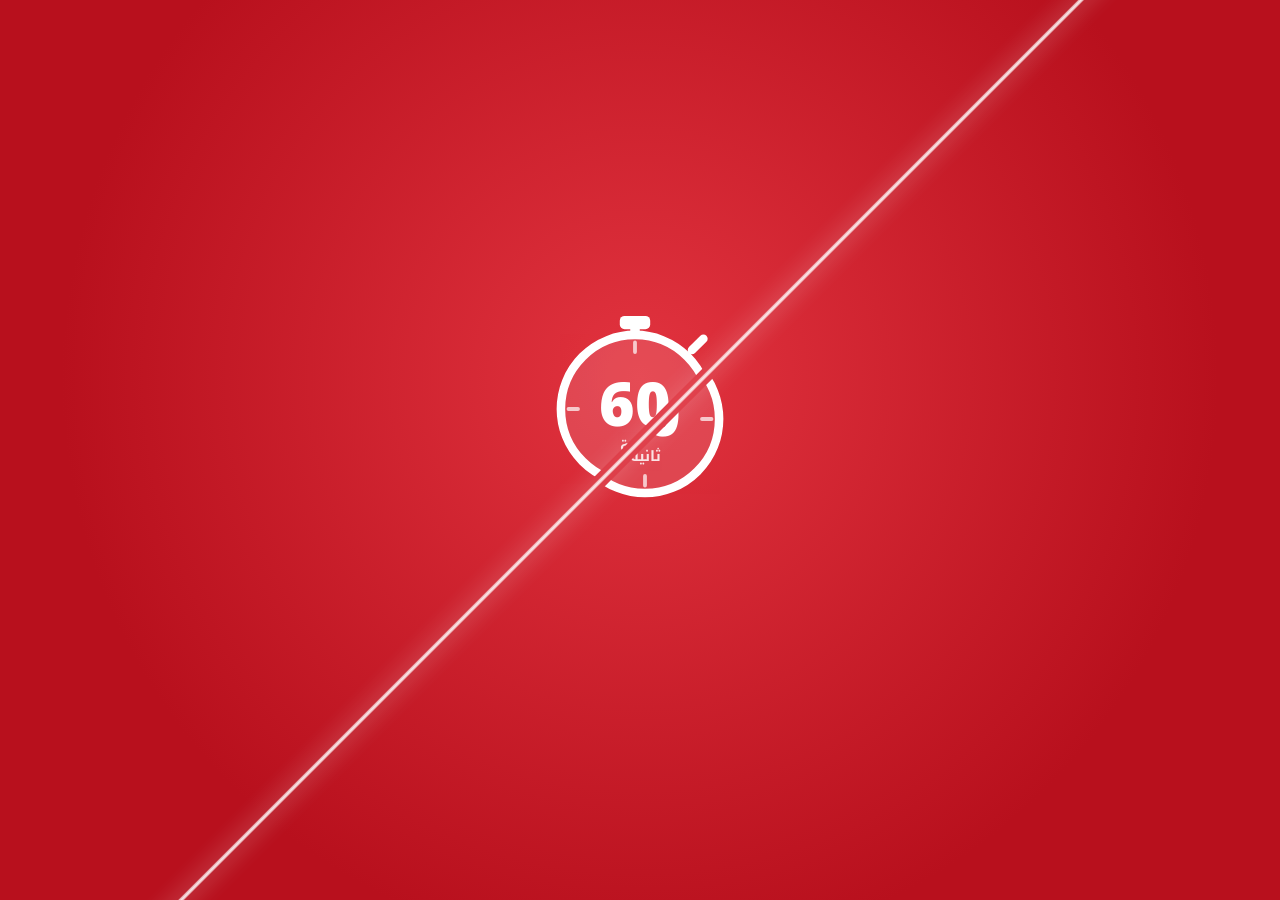
==== commit 03052d7c: "Swipe-back: size background home with 100dvh so it doesn't shift vertically on iOS Co-Authored-By: C" ====
--- a/index.html
+++ b/index.html
@@ -696,7 +696,7 @@
 <meta property="og:image:width" content="512"><meta property="og:image:height" content="512">
 <meta property="og:url" content="https://almotawa80.github.io/60sec/">
 <meta name="twitter:card" content="summary">
-<meta name="app-version" content="202611181125">
+<meta name="app-version" content="202611171430">
 <meta name="theme-color" content="#ffffff">
 </head>
 <body>
@@ -2169,7 +2169,7 @@
       if(Math.abs(dx)>10 && Math.abs(dx)>Math.abs(dy)*1.2){
         drag=true; lock=true;
         el.style.animation='none'; el.style.position='relative'; el.style.zIndex='2'; el.style.boxShadow='-6px 0 24px rgba(0,0,0,.18)'; el.style.background='var(--hero)';
-        home.style.display='flex'; home.style.position='fixed'; home.style.top=(-(SCR[home.id]||0))+'px'; home.style.bottom='auto'; home.style.minHeight='100vh'; /* بدون ما ينضغط المحتوى */ home.style.left='50%'; home.style.width='100%'; home.style.maxWidth='480px'; home.style.transform='translateX(-50%)'; home.style.zIndex='1'; home.style.animation='none'; DIM=document.createElement('div'); DIM.style.cssText='position:fixed;inset:0;z-index:1;background:#000;pointer-events:none;opacity:'+DK; document.body.appendChild(DIM); logoStart();
+        home.style.display='flex'; home.style.position='fixed'; home.style.top=(-(SCR[home.id]||0))+'px'; home.style.bottom='auto'; home.style.minHeight=(CSS.supports('height','100dvh')?'100dvh':'100vh'); /* نفس ارتفاع الصفحة العادي (dvh) عشان ما يتحرك المحتوى عمودياً */ home.style.left='50%'; home.style.width='100%'; home.style.maxWidth='480px'; home.style.transform='translateX(-50%)'; home.style.zIndex='1'; home.style.animation='none'; DIM=document.createElement('div'); DIM.style.cssText='position:fixed;inset:0;z-index:1;background:#000;pointer-events:none;opacity:'+DK; document.body.appendChild(DIM); logoStart();
       } else return;
     }
     if(drag){ if(e.cancelable) e.preventDefault(); el.style.transition='none'; el.style.transform='translateX('+dx+'px)'; logoMove(dx); bgAt(dx,false); }
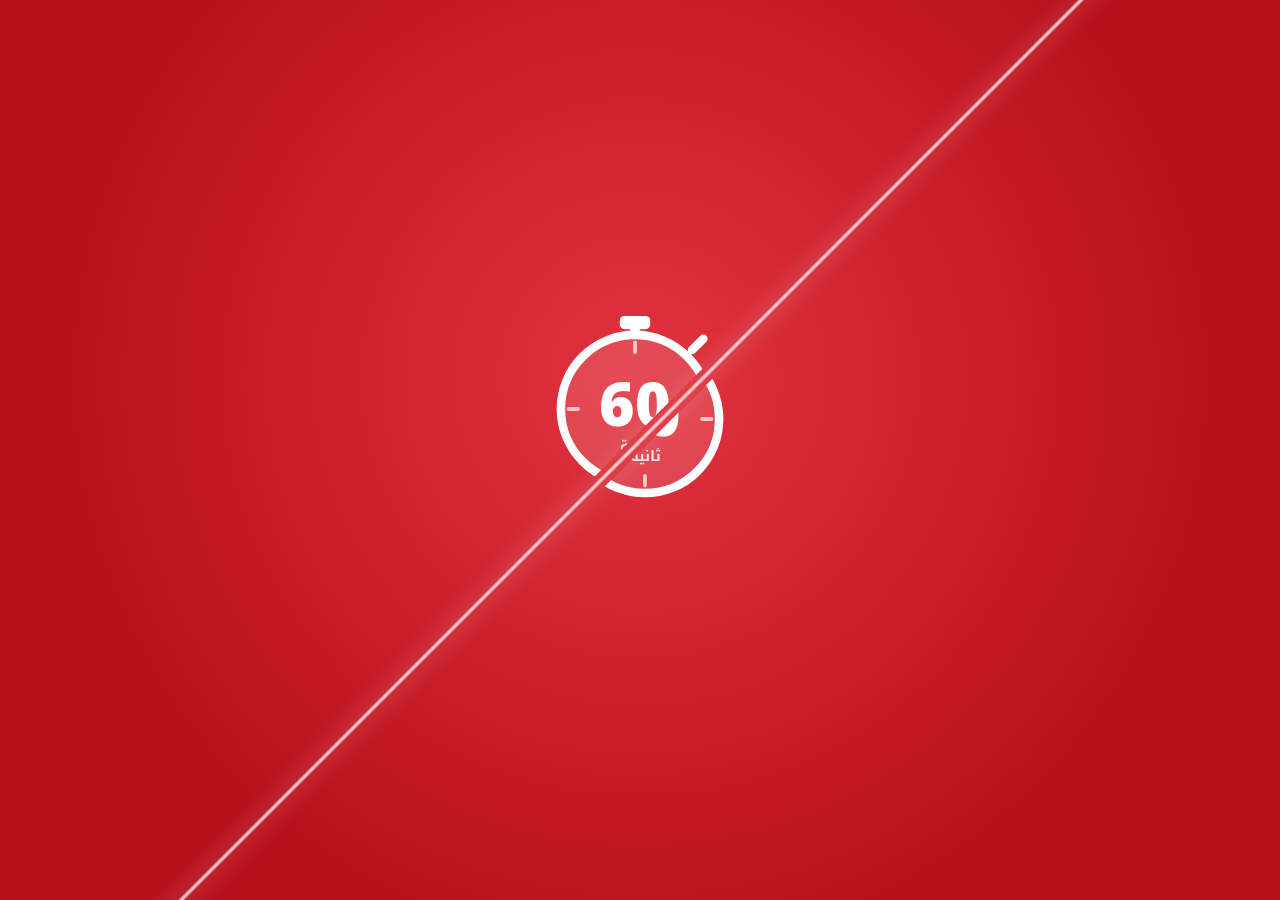
==== commit a01380c4: "Leaderboard: no dimming of bottom bar; dim list only if fetch exceeds 300ms Co-Authored-By: Claude O" ====
--- a/index.html
+++ b/index.html
@@ -255,7 +255,7 @@
 #gate .gerr{color:var(--accent);font-size:13px;font-weight:700;text-align:center;min-height:0}#gate .gerr:empty{display:none}
 #gate .btn{margin-top:12px}
 #gate .ghelp{font-size:12px;color:var(--muted);text-align:center;margin-top:12px}
-#lbBody,#lbMe,#lbCnt{transition:opacity .18s}#lbBody.ld,#lbMe.ld{opacity:.45;pointer-events:none}#lbCnt.ld{opacity:.6}
+#lbBody,#lbMe,#lbCnt{transition:opacity .18s}#lbBody.ld{opacity:.45;pointer-events:none}#lbCnt.ld{opacity:.6}
 .modal{position:fixed;inset:0;background:rgba(0,0,0,.5);display:none;align-items:center;justify-content:center;padding:24px;z-index:20}
 .modal.on{display:flex}
 .mbox{background:var(--card);border-radius:22px;padding:20px 18px;width:100%;max-width:360px;text-align:center}
@@ -696,7 +696,7 @@
 <meta property="og:image:width" content="512"><meta property="og:image:height" content="512">
 <meta property="og:url" content="https://almotawa80.github.io/60sec/">
 <meta name="twitter:card" content="summary">
-<meta name="app-version" content="202611171430">
+<meta name="app-version" content="202611171435">
 <meta name="theme-color" content="#ffffff">
 </head>
 <body>
@@ -2239,11 +2239,12 @@
   const tok=++LB.tok, body=$('lbBody');
   $('lbSub').textContent = (LB.m==='daily'?'التحدي اليومي':'كل الجولات')+' · '+LBP[LB.p];
   /* نخلي القديم ظاهر (باهت) لين يوصل الجديد، بدل ما يختفي ويرجع */
-  if(body.querySelector(':scope > :not(.lbempty)')){ body.classList.add('ld'); $('lbMe').classList.add('ld'); } else { body.innerHTML='<div class="lbempty">جارٍ التحميل…</div>'; $('lbMe').style.display='none'; }
-  $('lbCnt').classList.add('ld');
+  /* التعتيم بس إذا تأخر التحميل أكثر من 300ms، والشريط السفلي ما يتعتم أبد */
+  clearTimeout(LB.ldT);
+  if(body.querySelector(':scope > :not(.lbempty)')){ LB.ldT=setTimeout(function(){ if(tok===LB.tok){ body.classList.add('ld'); $('lbCnt').classList.add('ld'); } },300); } else { body.innerHTML='<div class="lbempty">جارٍ التحميل…</div>'; $('lbMe').style.display='none'; }
   const r = await rpc('get_leaderboard',{p_id:PID,p_period:LB.p,p_mode:LB.m,p_limit:LB.lim},6000);
   if(tok!==LB.tok) return;
-  body.classList.remove('ld'); $('lbMe').classList.remove('ld'); $('lbCnt').classList.remove('ld');
+  clearTimeout(LB.ldT); body.classList.remove('ld'); $('lbCnt').classList.remove('ld');
   if(!r || !r.ok){ body.innerHTML='<div class="lbempty">تعذّر تحميل الترتيب، حاول مرة أخرى</div>'; return; }
   $('lbCnt').textContent = fmt(r.count)+' لاعب';
   const top=r.top||[];
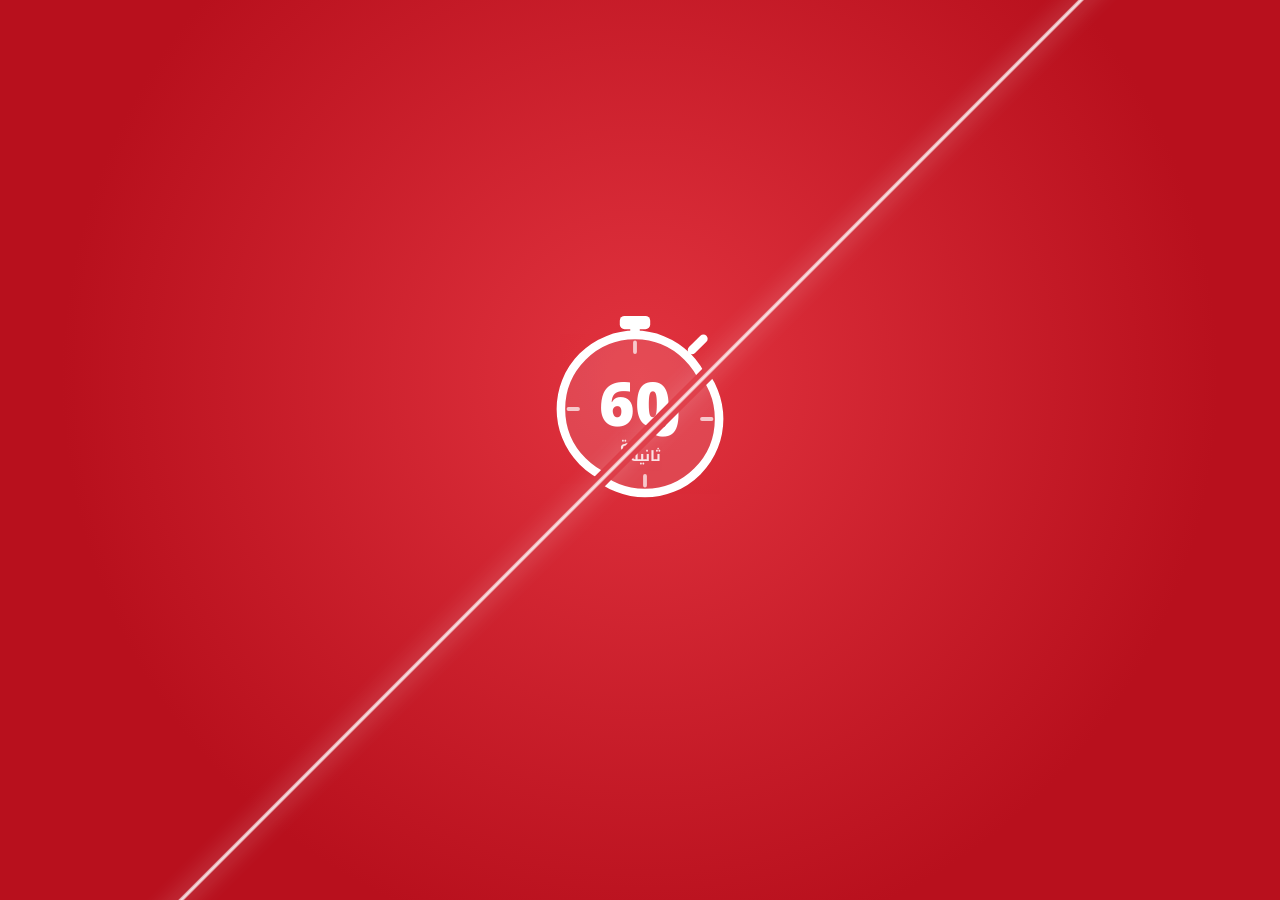
==== commit 9edb0ae9: "Login page: Boubyan logo instead of stopwatch; keep title from being squeezed on short screens Co-Au" ====
--- a/index.html
+++ b/index.html
@@ -238,10 +238,10 @@
 .empty{color:var(--muted);text-align:center;font-size:14px;padding:6px}
 /* بوابة الدخول: الزائر ما يشوف شي غير هذي الشاشة */
 #gate{position:fixed;inset:0;z-index:15;display:none;flex-direction:column;overflow-y:auto;background:var(--page);-webkit-overflow-scrolling:touch}
-#gate.on{display:flex}body.gated{overflow:hidden}
+#gate.on{display:flex}#gate .gtop,#gate .gcard{flex:none}body.gated{overflow:hidden}
 #gate .gtop{position:relative;overflow:hidden;background:linear-gradient(160deg,#d93a42,#b8101d);color:#fff;text-align:center;padding:calc(48px + env(safe-area-inset-top)) 24px 70px}
 #gate .gwm{position:absolute;width:230px;height:230px;left:-60px;top:-30px;opacity:.12}
-#gate .gmark{width:62px;height:62px;display:block;margin:0 auto 10px}
+#gate .gmark{width:120px;height:auto;display:block;margin:6px auto 16px}
 #gate h1{margin:0;font-size:32px;font-weight:900}
 #gate .gtop p{margin:8px 0 0;opacity:.9;font-size:14px}
 #gate .gcard{position:relative;margin:-44px 16px 24px;background:var(--card,#fff);border-radius:24px;padding:22px 18px 18px;box-shadow:0 14px 34px rgba(0,0,0,.12);max-width:440px;align-self:center;width:calc(100% - 32px);box-sizing:border-box}
@@ -696,7 +696,7 @@
 <meta property="og:image:width" content="512"><meta property="og:image:height" content="512">
 <meta property="og:url" content="https://almotawa80.github.io/60sec/">
 <meta name="twitter:card" content="summary">
-<meta name="app-version" content="202611171435">
+<meta name="app-version" content="202611171440">
 <meta name="theme-color" content="#ffffff">
 </head>
 <body>
@@ -911,7 +911,7 @@
 <div id="gate" aria-hidden="true">
   <div class="gtop">
     <svg class="gwm" viewBox="0 0 48 48" fill="none" stroke="#fff" stroke-width="2.6" stroke-linecap="round" stroke-linejoin="round" aria-hidden="true"><circle cx="20" cy="20" r="14"/><path d="M30.500 30.500L43 43"/><path d="M20 12v8l5 3"/></svg>
-    <svg class="gmark" viewBox="0 0 48 48" fill="none" stroke="#fff" stroke-width="3" stroke-linecap="round" aria-hidden="true"><circle cx="24" cy="27" r="16"/><path d="M24 27V17M19 6h10M24 6v5M38 12l-3 3"/></svg>
+    <svg class="gmark" viewBox="0 0 2525 699" aria-label="بنك بوبيان"><path fill="#fff" fill-rule="evenodd" d="M2524.3 691.8 L2519.7 696.8 L2509.7 698.5 L2034.7 698.4 L1999.7 695.3 L1948.7 694.8 L1909.2 690.8 L1859.7 678.5 L1825.7 666.4 L1775.7 642.0 L1757.3 630.8 L1721.5 604.8 L1693.7 579.8 L1651.1 533.8 L1585.8 438.8 L1514.7 351.8 L1453.9 291.8 L1390.7 238.9 L1323.7 191.3 L1245.7 145.3 L1216.7 131.0 L1135.7 96.1 L1058.7 71.0 L1007.7 58.9 L939.7 45.7 L860.7 37.6 L852.0 34.8 L850.2 30.8 L854.7 27.6 L867.7 24.4 L949.7 12.7 L1103.7 0.2 L1247.7 0.4 L1378.7 11.2 L1475.7 24.2 L1600.7 49.6 L1689.1 73.8 L1760.5 96.8 L1825.7 120.7 L1885.7 145.6 L1985.7 192.5 L2070.7 241.0 L2147.7 290.1 L2254.7 371.4 L2348.7 456.1 L2425.7 541.8 L2498.2 639.8 L2522.3 677.8Z M0.7 688.8 L0.5 681.8 L32.9 614.8 L56.6 574.8 L105.3 505.8 L155.8 445.8 L193.0 408.8 L248.7 361.6 L280.7 337.6 L339.7 299.5 L408.7 264.0 L464.7 239.5 L543.5 215.8 L596.7 204.0 L687.7 192.3 L785.7 192.2 L866.7 202.5 L935.7 216.2 L968.9 227.8 L974.1 231.8 L973.1 234.8 L966.7 237.3 L926.7 239.5 L862.7 250.3 L817.7 263.0 L756.7 288.3 L714.7 312.1 L679.7 335.6 L620.7 385.1 L581.7 428.3 L537.0 494.8 L494.8 573.8 L464.0 612.8 L429.7 641.9 L390.5 666.8 L364.7 678.2 L331.2 688.8 L283.7 694.7 L18.7 694.8 L6.7 693.4Z"/></svg>
     <h1>تحدّي الدقيقة</h1>
     <p id="gHi">٦٠ ثانية · أسئلة سريعة · نقاط وجوائز</p>
   </div>
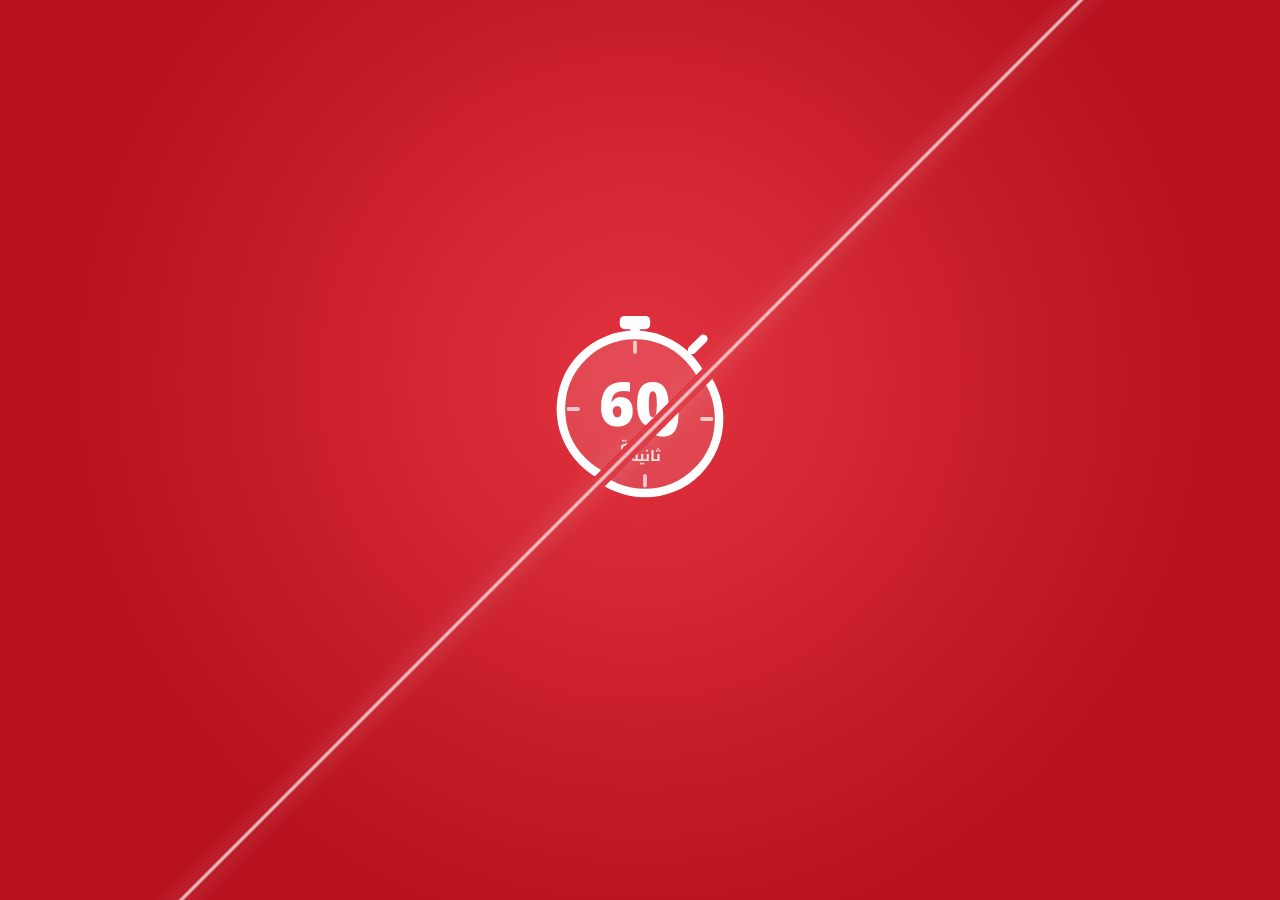
==== commit 0c79c42d: "Share card: remove stopwatch icon, larger bank logo Co-Authored-By: Claude Opus 5.5 <noreply@anthrop" ====
--- a/index.html
+++ b/index.html
@@ -696,7 +696,7 @@
 <meta property="og:image:width" content="512"><meta property="og:image:height" content="512">
 <meta property="og:url" content="https://almotawa80.github.io/60sec/">
 <meta name="twitter:card" content="summary">
-<meta name="app-version" content="202611171440">
+<meta name="app-version" content="202611171500">
 <meta name="theme-color" content="#ffffff">
 </head>
 <body>
@@ -1996,15 +1996,9 @@
   x.beginPath(); x.arc(150,150,260,0,Math.PI*2); x.fill();
   x.beginPath(); x.arc(980,1250,320,0,Math.PI*2); x.fill();
   /* شعار البنك */
-  try{ const lw=300, sc=lw/2525; x.save(); x.translate(540-lw/2,70); x.scale(sc,sc); x.fillStyle='#fff'; x.fill(new Path2D(BKLOGO_D),'evenodd'); x.restore(); }catch(e){}
-  /* شعار المؤقت */
-  x.strokeStyle='#fff'; x.fillStyle='#fff'; x.lineWidth=11; x.lineCap='round';
-  x.beginPath(); x.arc(540,290,62,0,Math.PI*2); x.stroke();
-  rr(x,516,196,48,16,6,'#fff');
-  x.beginPath(); x.moveTo(540,290); x.lineTo(540,252); x.stroke();
-  x.beginPath(); x.moveTo(540,212); x.lineTo(540,228); x.stroke();
+  try{ const lw=380, sc=lw/2525; x.save(); x.translate(540-lw/2,110); x.scale(sc,sc); x.fillStyle='#fff'; x.fill(new Path2D(BKLOGO_D),'evenodd'); x.restore(); }catch(e){}
   x.direction='rtl'; x.textAlign='center'; x.textBaseline='alphabetic';
-  x.fillStyle='#fff'; x.font='800 84px "Noto Kufi Arabic", sans-serif'; x.fillText('تحدّي الدقيقة',540,440);
+  x.fillStyle='#fff'; x.font='800 84px "Noto Kufi Arabic", sans-serif'; x.fillText('تحدّي الدقيقة',540,390);
   /* اللوحة البيضاء */
   rr(x,90,500,900,680,56,'#ffffff');
   x.fillStyle='#d3232f'; x.font='800 50px "Noto Kufi Arabic", sans-serif';
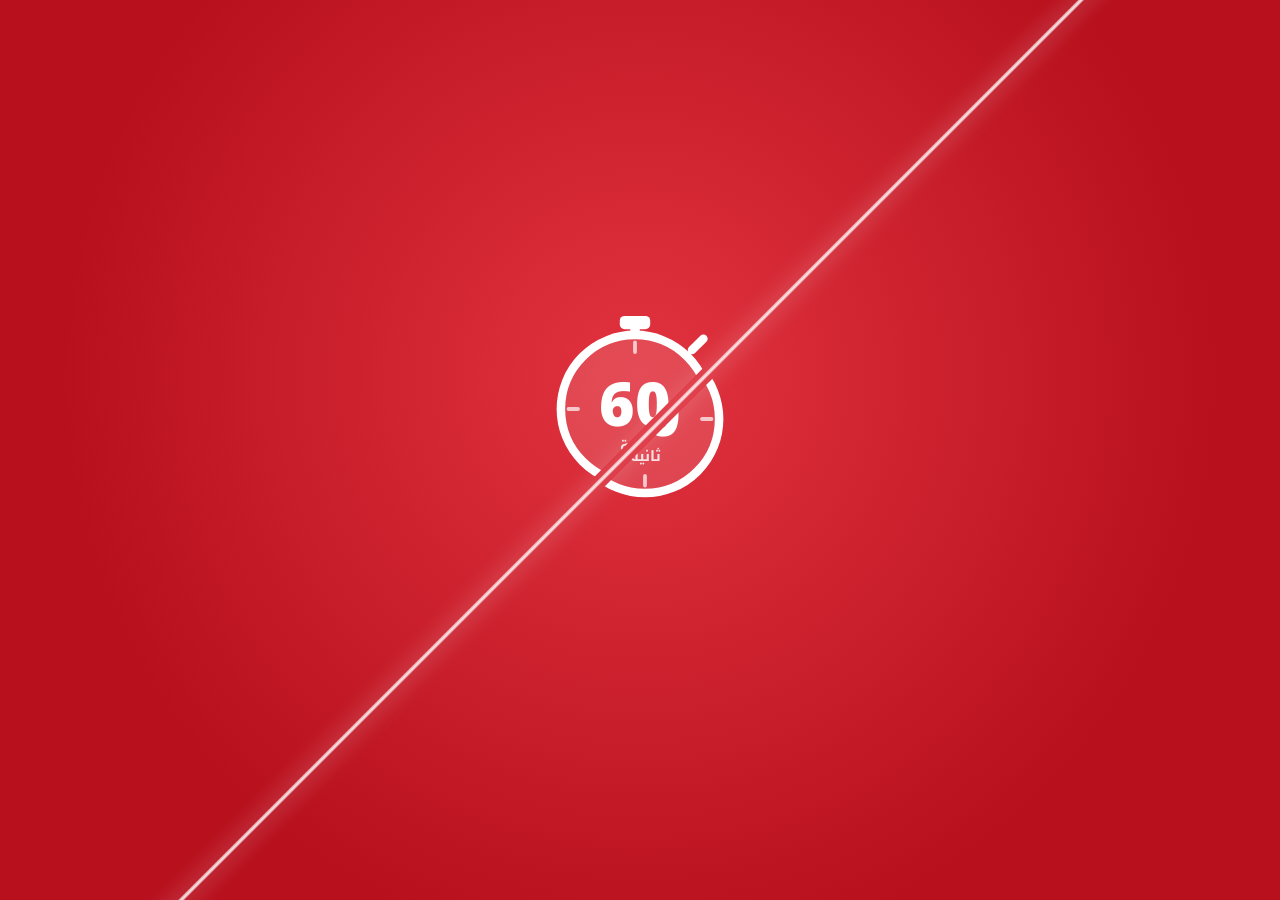
==== commit 3d8bb8ee: "Sword sound: prepare audio at page load so the first swipe after a cold start plays Co-Authored-By: " ====
--- a/index.html
+++ b/index.html
@@ -696,7 +696,7 @@
 <meta property="og:image:width" content="512"><meta property="og:image:height" content="512">
 <meta property="og:url" content="https://almotawa80.github.io/60sec/">
 <meta name="twitter:card" content="summary">
-<meta name="app-version" content="202611171500">
+<meta name="app-version" content="202611171510">
 <meta name="theme-color" content="#ffffff">
 </head>
 <body>
@@ -2276,15 +2276,18 @@
 /* صوت السيف (ملف مسجّل مجاني الاستخدام، ذروة القص بعد ~0.15 ث) */
 const SWORD_SRC='[data-uri]';
 let SWORD=null;
-function loadSword(){ const a=audio(); if(!a||SWORD) return; try{ const bin=atob(SWORD_SRC.split(',')[1]), u=new Uint8Array(bin.length); for(let i=0;i<bin.length;i++) u[i]=bin.charCodeAt(i); a.decodeAudioData(u.buffer,b=>{ SWORD=b; },()=>{}); }catch(e){} }
+function loadSword(){ const a=audio(); if(!a||SWORD) return; try{ const bin=atob(SWORD_SRC.split(',')[1]), u=new Uint8Array(bin.length); for(let i=0;i<bin.length;i++) u[i]=bin.charCodeAt(i); a.decodeAudioData(u.buffer,b=>{ SWORD=b; if(SWPEND) swFlush(); },()=>{}); }catch(e){} }
 let SWPEND=null;
 /* أول مرة: آيفون ما يفتح الصوت إلا بعد ما يرفع اللاعب إصبعه، فنحفظ الصوت لحظات ونشغله أول ما ينفتح (وإذا تأخر أكثر من ثانية ونص نلغيه) */
 function swNow(rate){ try{ const s=AC.createBufferSource(); s.buffer=SWORD; s.playbackRate.value=rate||1; s.connect(AC.destination); s.start(); }catch(e){} }
-function playSword(rate){ if(!stats.sound||!AC||!SWORD) return;
+function playSword(rate){ if(!stats.sound) return; if(!AC) audio(); if(!AC) return;
+  if(!SWORD){ SWPEND={rate:rate,t:Date.now()}; loadSword(); return; }
   if(AC.state==='running'){ swNow(rate); return; }
   SWPEND={rate:rate,t:Date.now()}; try{ AC.resume().then(swFlush,()=>{}); }catch(e){} }
-function swFlush(){ const p=SWPEND; SWPEND=null; if(p && AC && AC.state==='running' && Date.now()-p.t<1500 && stats.sound) swNow(p.rate); }
+function swFlush(){ if(!SWORD) return; const p=SWPEND; SWPEND=null; if(p && AC && AC.state==='running' && Date.now()-p.t<1500 && stats.sound) swNow(p.rate); }
 ['touchend','pointerup','click','keydown'].forEach(ev=>document.addEventListener(ev,()=>{ try{ if(stats.sound){ audio(); if(!SWORD) loadSword(); } if(AC&&AC.state!=='running') AC.resume().then(swFlush,()=>{}); }catch(e){} },{capture:true,passive:true}));
+/* نجهّز الصوت من أول ما تفتح الصفحة (يكون متوقف لين أول لمسة)، عشان أول سحبة بعد فتح التطبيق يكون الصوت جاهز */
+try{ if(stats.sound) loadSword(); }catch(e){}
 /* ===== شاشة البداية: سيف يقص عداد الدقيقة ===== */
 (function(){
 const sp=document.getElementById('splash'); if(!sp) return;
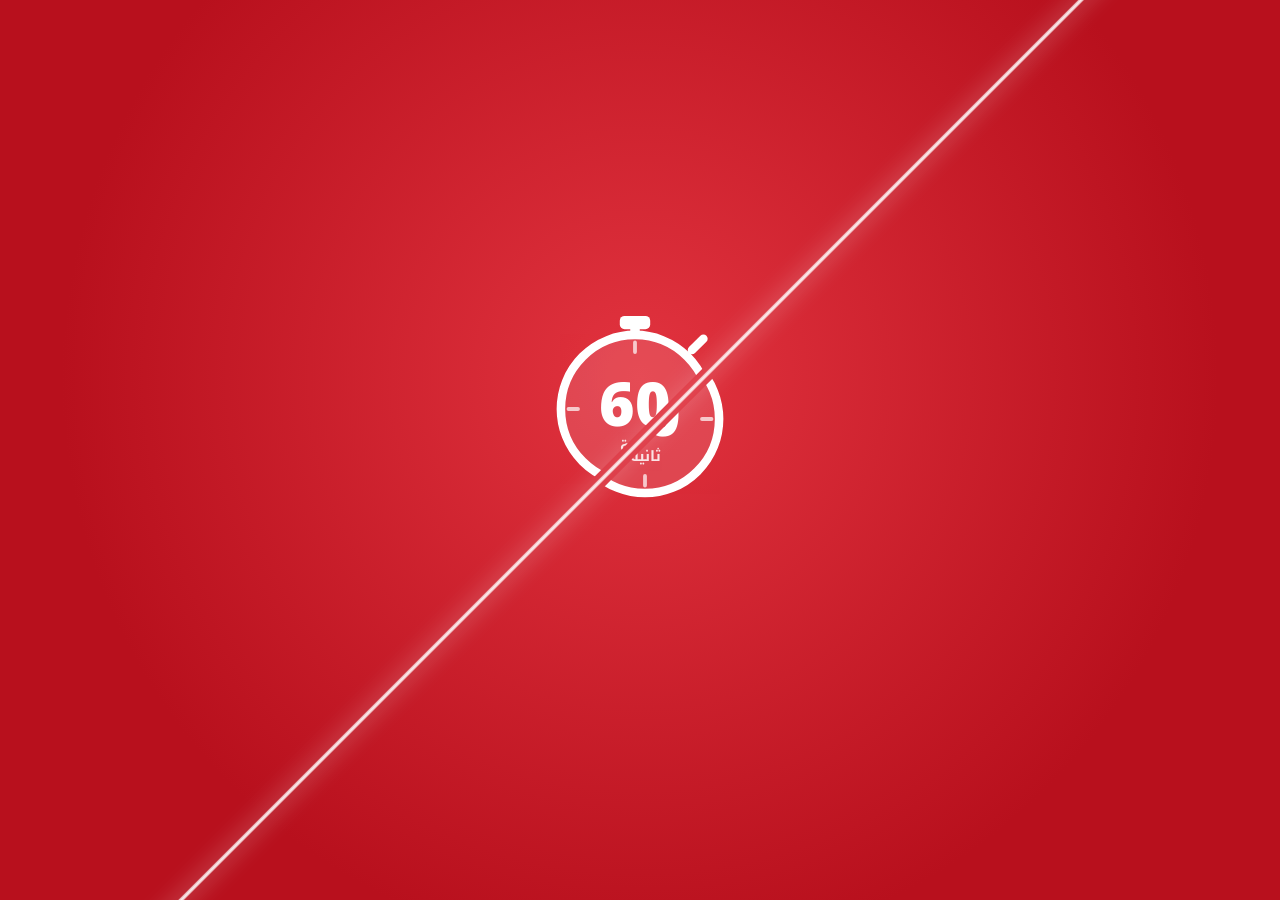
==== commit dd223681: "Sword sound: unlock iOS audio by playing inside the touch gesture and fire pending sound there Co-Au" ====
--- a/index.html
+++ b/index.html
@@ -696,7 +696,7 @@
 <meta property="og:image:width" content="512"><meta property="og:image:height" content="512">
 <meta property="og:url" content="https://almotawa80.github.io/60sec/">
 <meta name="twitter:card" content="summary">
-<meta name="app-version" content="202611171510">
+<meta name="app-version" content="202611171512">
 <meta name="theme-color" content="#ffffff">
 </head>
 <body>
@@ -2285,7 +2285,13 @@
   if(AC.state==='running'){ swNow(rate); return; }
   SWPEND={rate:rate,t:Date.now()}; try{ AC.resume().then(swFlush,()=>{}); }catch(e){} }
 function swFlush(){ if(!SWORD) return; const p=SWPEND; SWPEND=null; if(p && AC && AC.state==='running' && Date.now()-p.t<1500 && stats.sound) swNow(p.rate); }
-['touchend','pointerup','click','keydown'].forEach(ev=>document.addEventListener(ev,()=>{ try{ if(stats.sound){ audio(); if(!SWORD) loadSword(); } if(AC&&AC.state!=='running') AC.resume().then(swFlush,()=>{}); }catch(e){} },{capture:true,passive:true}));
+/* فتح الصوت في الآيفون: لازم نشغّل صوت فعلي داخل لحظة اللمس نفسها (مو بس resume)، ونطلق السيف المنتظر مباشرة */
+let UNL=false;
+function unlockAudio(){ try{ if(!stats.sound) return; audio(); if(!SWORD) loadSword(); if(!AC) return;
+  if(!UNL){ try{ const b=AC.createBuffer(1,1,22050), z=AC.createBufferSource(); z.buffer=b; z.connect(AC.destination); z.start(0); }catch(e){} }
+  const p=SWPEND; if(p && SWORD && Date.now()-p.t<1500){ SWPEND=null; swNow(p.rate); }
+  if(AC.state!=='running') AC.resume().then(()=>{ UNL=true; swFlush(); },()=>{}); else UNL=true; }catch(e){} }
+['touchstart','touchend','pointerup','click','keydown'].forEach(ev=>document.addEventListener(ev,unlockAudio,{capture:true,passive:true}));
 /* نجهّز الصوت من أول ما تفتح الصفحة (يكون متوقف لين أول لمسة)، عشان أول سحبة بعد فتح التطبيق يكون الصوت جاهز */
 try{ if(stats.sound) loadSword(); }catch(e){}
 /* ===== شاشة البداية: سيف يقص عداد الدقيقة ===== */
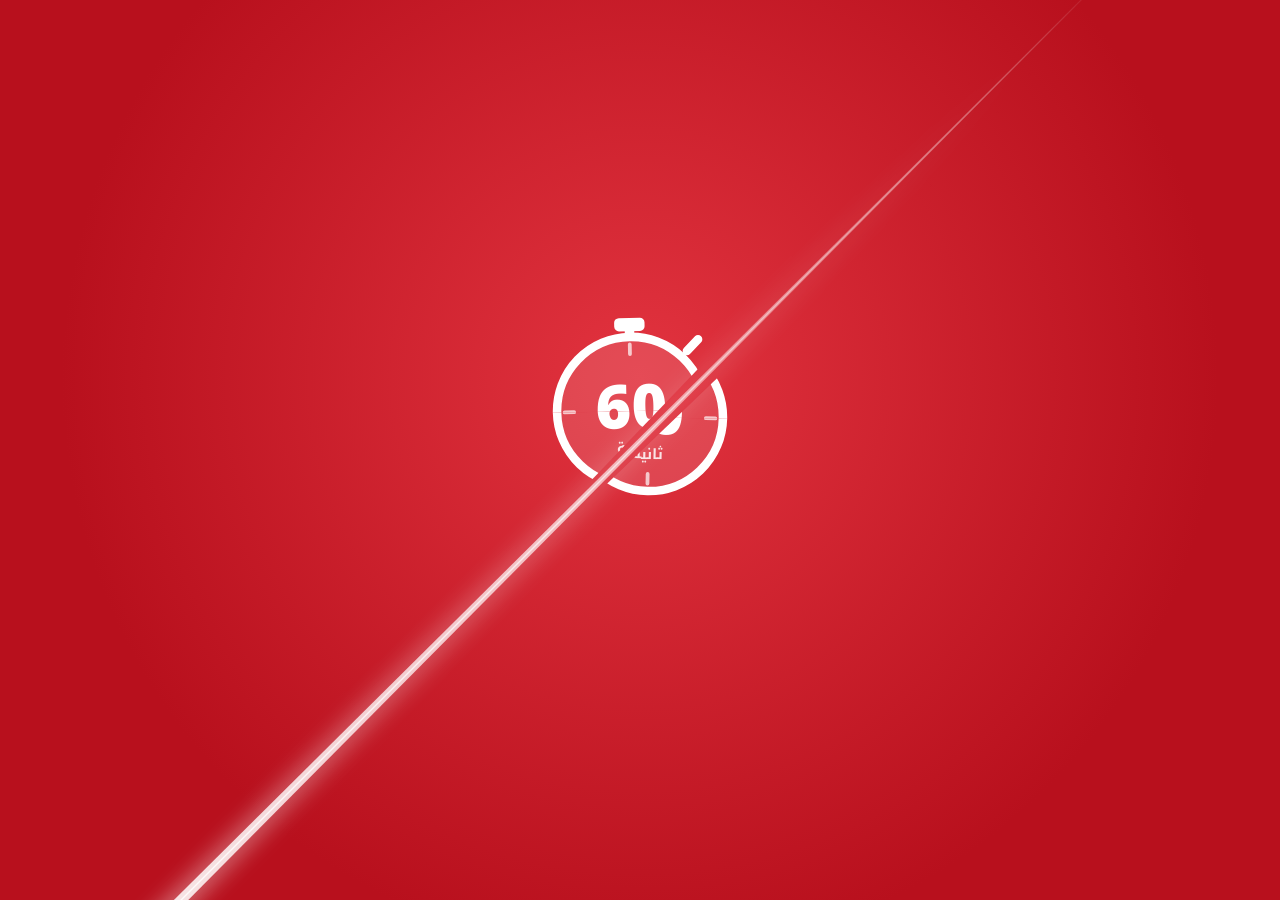
==== commit f515d6f1: "Splash: smoother motion (spring intro, eased blade, tapered trail, gravity fall, blur-in title) Co-A" ====
--- a/index.html
+++ b/index.html
@@ -649,28 +649,32 @@
 #splash .pB{clip-path:polygon(100% 15.8%,100% 53.5%,62.3% 53.5%)}
 #splash .pC{clip-path:polygon(0 53.5%,62.3% 53.5%,15.8% 100%,0 100%)}
 #splash .pD{clip-path:polygon(62.3% 53.5%,100% 53.5%,100% 100%,15.8% 100%)}
-#splash.go .spT{animation:spIn .55s cubic-bezier(.2,1.4,.4,1) both}
-#splash.cut1 .spT{animation:none;transition:transform .15s ease-out}
-#splash.cut1 .pA,#splash.cut1 .pC{transform:translate(-5px,-5px)}
-#splash.cut1 .pB,#splash.cut1 .pD{transform:translate(5px,5px)}
-#splash.cut2 .spT{transition:transform .9s cubic-bezier(.3,.6,.4,1),opacity .9s ease-in}
-#splash.cut2 .pA{transform:translate(-40px,-62px) rotate(-10deg);opacity:0}
-#splash.cut2 .pB{transform:translate(48px,-50px) rotate(9deg);opacity:0}
-#splash.cut2 .pC{transform:translate(-46px,56px) rotate(-7deg);opacity:0}
-#splash.cut2 .pD{transform:translate(42px,64px) rotate(11deg);opacity:0}
+#splash.go .spT{animation:spIn .7s cubic-bezier(.16,1.3,.3,1) both}
+#splash.cut1 .spT{animation:none;transition:transform .42s cubic-bezier(.18,1.35,.4,1)}
+#splash.cut1 .pA,#splash.cut1 .pC{transform:translate(-9px,-3px) rotate(-1.2deg)}
+#splash.cut1 .pB,#splash.cut1 .pD{transform:translate(9px,3px) rotate(1.2deg)}
+#splash.cut2 .spT{transition:none}
+#splash.cut2 .pA{animation:spFA 1.25s both}
+#splash.cut2 .pB{animation:spFB 1.25s both}
+#splash.cut2 .pC{animation:spFC 1.25s both}
+#splash.cut2 .pD{animation:spFD 1.25s both}
 #splash .spFl{position:fixed;inset:0;background:#fff;opacity:0;pointer-events:none}
 #splash.cut1 .spFl,#splash.cut2 .spFl{animation:spFl .35s ease-out}
 #splash .spTtl{position:absolute;left:0;right:0;top:calc(50% - 4vh);margin-top:-28px;font-weight:900;font-size:34px;text-align:center;opacity:0;transform:translateY(24px)}
-#splash.cut2 .spTtl{animation:spTtl .55s cubic-bezier(.2,1.3,.4,1) .4s forwards}
+#splash.cut2 .spTtl{animation:spTtl .8s cubic-bezier(.16,1.1,.3,1) .6s forwards}
 #splash .spGl{position:absolute;left:32px;top:39px;width:156px;height:156px;border-radius:50%;overflow:hidden;pointer-events:none}
 #splash .spGl::after{content:"";position:absolute;inset:-40%;background:linear-gradient(115deg,transparent 42%,rgba(255,255,255,.55) 50%,transparent 58%);transform:translateX(-70%);opacity:0}
 #splash.go .spGl::after{animation:spGlint .5s ease-out .3s}
 #splash.cut1 .spGl{display:none}
 #spCv{position:fixed;inset:0;width:100%;height:100%;pointer-events:none;z-index:2}
 #splash.cut2 .spW{animation:spShk .28s linear .045s}
-@keyframes spIn{from{transform:scale(.3);opacity:0}to{transform:none;opacity:1}}
+@keyframes spFA{0%{transform:translate(-9px,-3px) rotate(-1.2deg);opacity:1;animation-timing-function:cubic-bezier(.15,.7,.35,1)}28%{transform:translate(-46px,-58px) rotate(-9deg);opacity:1;animation-timing-function:cubic-bezier(.55,0,.9,.5)}50%{opacity:1}88%{opacity:0}100%{transform:translate(-92px,330px) rotate(-34deg);opacity:0}}
+@keyframes spFB{0%{transform:translate(9px,3px) rotate(1.2deg);opacity:1;animation-timing-function:cubic-bezier(.15,.7,.35,1)}28%{transform:translate(52px,-50px) rotate(8deg);opacity:1;animation-timing-function:cubic-bezier(.55,0,.9,.5)}50%{opacity:1}88%{opacity:0}100%{transform:translate(104px,320px) rotate(30deg);opacity:0}}
+@keyframes spFC{0%{transform:translate(-9px,-3px) rotate(-1.2deg);opacity:1;animation-timing-function:cubic-bezier(.15,.7,.35,1)}28%{transform:translate(-50px,30px) rotate(-6deg);opacity:1;animation-timing-function:cubic-bezier(.55,0,.9,.5)}50%{opacity:1}88%{opacity:0}100%{transform:translate(-110px,360px) rotate(-26deg);opacity:0}}
+@keyframes spFD{0%{transform:translate(9px,3px) rotate(1.2deg);opacity:1;animation-timing-function:cubic-bezier(.15,.7,.35,1)}28%{transform:translate(46px,38px) rotate(10deg);opacity:1;animation-timing-function:cubic-bezier(.55,0,.9,.5)}50%{opacity:1}88%{opacity:0}100%{transform:translate(96px,370px) rotate(36deg);opacity:0}}
+@keyframes spIn{from{transform:scale(.55) rotate(-8deg);opacity:0;filter:blur(6px)}to{transform:none;opacity:1;filter:none}}
 @keyframes spFl{0%{opacity:.35}100%{opacity:0}}
-@keyframes spTtl{from{opacity:0;transform:translateY(24px)}to{opacity:1;transform:none}}
+@keyframes spTtl{from{opacity:0;transform:translateY(18px) scale(.92);filter:blur(8px);letter-spacing:6px}to{opacity:1;transform:none;filter:none;letter-spacing:0}}
 @keyframes spGlint{0%{transform:translateX(-70%);opacity:1}100%{transform:translateX(70%);opacity:0}}
 @keyframes spShk{0%,100%{transform:translateY(-7.6px)}25%{transform:translate(4px,-10.6px)}50%{transform:translate(-4px,-4.6px)}75%{transform:translate(2px,-5.6px)}}
 @media (prefers-reduced-motion:reduce){#splash.go .spT,#splash.cut2 .spT,#splash.cut2 .spW,#splash.go .spGl::after{animation:none!important;transition:opacity .4s!important;transform:none!important}}
@@ -696,7 +700,7 @@
 <meta property="og:image:width" content="512"><meta property="og:image:height" content="512">
 <meta property="og:url" content="https://almotawa80.github.io/60sec/">
 <meta name="twitter:card" content="summary">
-<meta name="app-version" content="202611171512">
+<meta name="app-version" content="202611171520">
 <meta name="theme-color" content="#ffffff">
 </head>
 <body>
@@ -2314,8 +2318,8 @@
   const tb=tEdge(P,-ux,-uy)+60, tf=tEdge(Q,ux,uy)+60;
   const S={x:P.x-ux*tb,y:P.y-uy*tb}, E={x:Q.x+ux*tf,y:Q.y+uy*tf};
   const total=Math.hypot(E.x-S.x,E.y-S.y), mid=(tb+ul/2)/total;
-  const DUR=260; let t0=performance.now(), cut=false, hold=0;
-  const ease=k=>k<.5?2*k*k:1-Math.pow(-2*k+2,2)/2;
+  const DUR=300; let t0=performance.now(), cut=false, hold=0;
+  const ease=k=>k<.5?4*k*k*k:1-Math.pow(-2*k+2,3)/2;
   const at=q=>({x:S.x+(E.x-S.x)*q,y:S.y+(E.y-S.y)*q});
   const L=Math.hypot(W,H);
   function blade(T,a){
@@ -2339,11 +2343,14 @@
 }
 /* آثار القص على الزجاج تبقى لحظة ثم تختفي */
 const TRAILS={list:[],cur:null};
-function line(S,T,a){ cx.save(); cx.globalAlpha=a; cx.lineCap='round'; cx.shadowColor='#fff'; cx.shadowBlur=22; cx.strokeStyle='#fff'; cx.lineWidth=4; cx.beginPath(); cx.moveTo(S.x,S.y); cx.lineTo(T.x,T.y); cx.stroke(); cx.shadowBlur=0; cx.lineWidth=1.5; cx.stroke(); cx.restore(); }
+function line(S,T,a){ const dx=T.x-S.x, dy=T.y-S.y, l=Math.hypot(dx,dy)||1, nx=-dy/l, ny=dx/l, w=5*a+1;
+  cx.save(); cx.globalAlpha=a; const g=cx.createLinearGradient(S.x,S.y,T.x,T.y); g.addColorStop(0,'rgba(255,255,255,0)'); g.addColorStop(.55,'rgba(255,255,255,.75)'); g.addColorStop(1,'#fff');
+  cx.shadowColor='#fff'; cx.shadowBlur=24; cx.fillStyle=g; cx.beginPath(); cx.moveTo(S.x,S.y); cx.lineTo(T.x+nx*w,T.y+ny*w); cx.lineTo(T.x-nx*w,T.y-ny*w); cx.closePath(); cx.fill();
+  cx.shadowBlur=0; cx.lineCap='round'; cx.strokeStyle=g; cx.lineWidth=1.4; cx.beginPath(); cx.moveTo(S.x,S.y); cx.lineTo(T.x,T.y); cx.stroke(); cx.restore(); }
 function paint(){
   cx.clearRect(0,0,innerWidth,innerHeight); const now=performance.now();
-  TRAILS.list=TRAILS.list.filter(l=>now-l.t<700);
-  TRAILS.list.forEach(l=>line(l.S,l.T,1-(now-l.t)/700));
+  TRAILS.list=TRAILS.list.filter(l=>now-l.t<800);
+  TRAILS.list.forEach(l=>{ const k=(now-l.t)/800; line(l.S,l.T,1-k*k); });
   if(TRAILS.cur) line(TRAILS.cur.S,TRAILS.cur.T,1);
 }
 let fadeRaf=0;
@@ -2356,7 +2363,7 @@
 sp.classList.add('go');
 if(window.matchMedia && matchMedia('(prefers-reduced-motion: reduce)').matches){ timers.push(setTimeout(()=>sp.classList.add('cut1','cut2'),500), setTimeout(close,2200)); }
 else timers.push(setTimeout(()=>{ playSword(); swing(C2,C7,()=>sp.classList.add('cut1'),()=>{ fadeLoop();
-  timers.push(setTimeout(()=>{ cancelAnimationFrame(fadeRaf); playSword(.9); swing(C9,C3,()=>sp.classList.add('cut2'),()=>{ fadeLoop(); timers.push(setTimeout(close,1350)); },45); },380)); }); },650));
+  timers.push(setTimeout(()=>{ cancelAnimationFrame(fadeRaf); playSword(.9); swing(C9,C3,()=>sp.classList.add('cut2'),()=>{ fadeLoop(); timers.push(setTimeout(close,1500)); },60); },380)); }); },650));
 sp.addEventListener('click',skip);
 })();
 $('badgesBtn').onclick = ()=>{ window._pfBack=1; renderBadges(); show('badgesPage'); };
